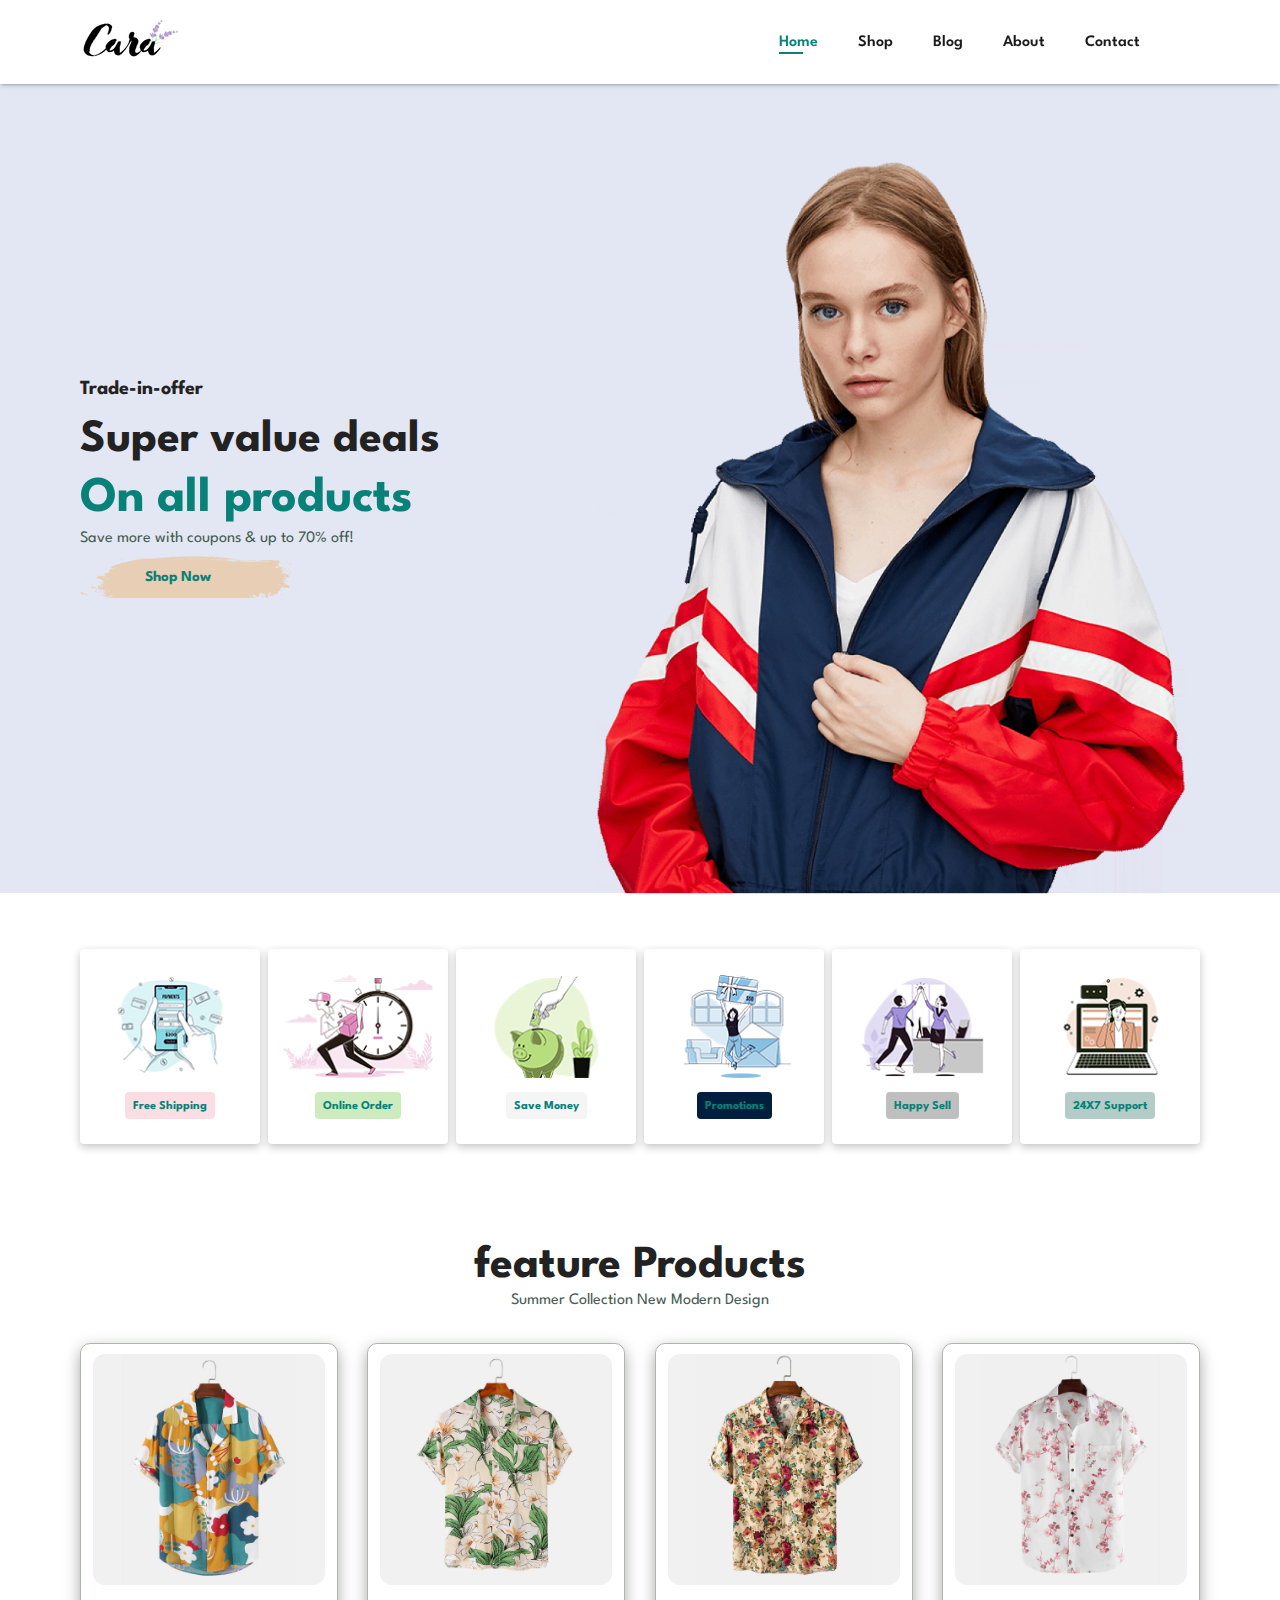
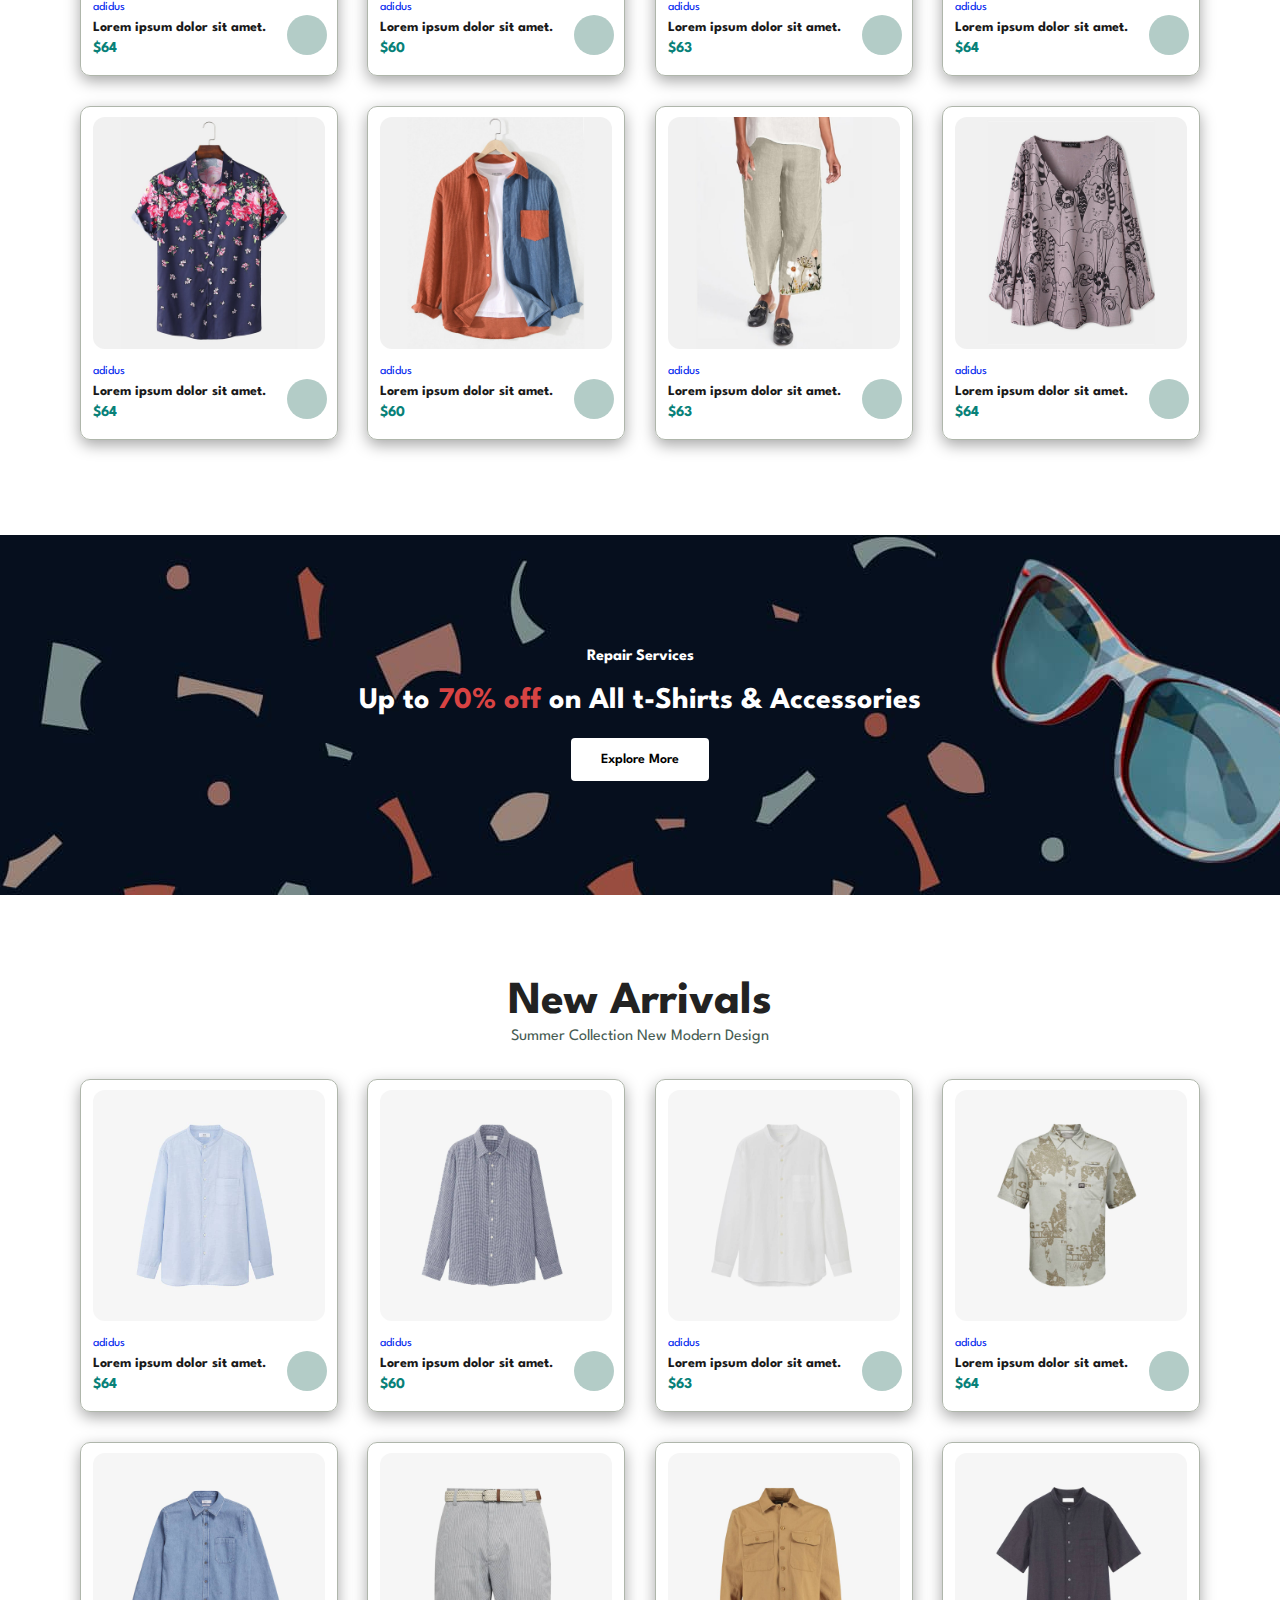
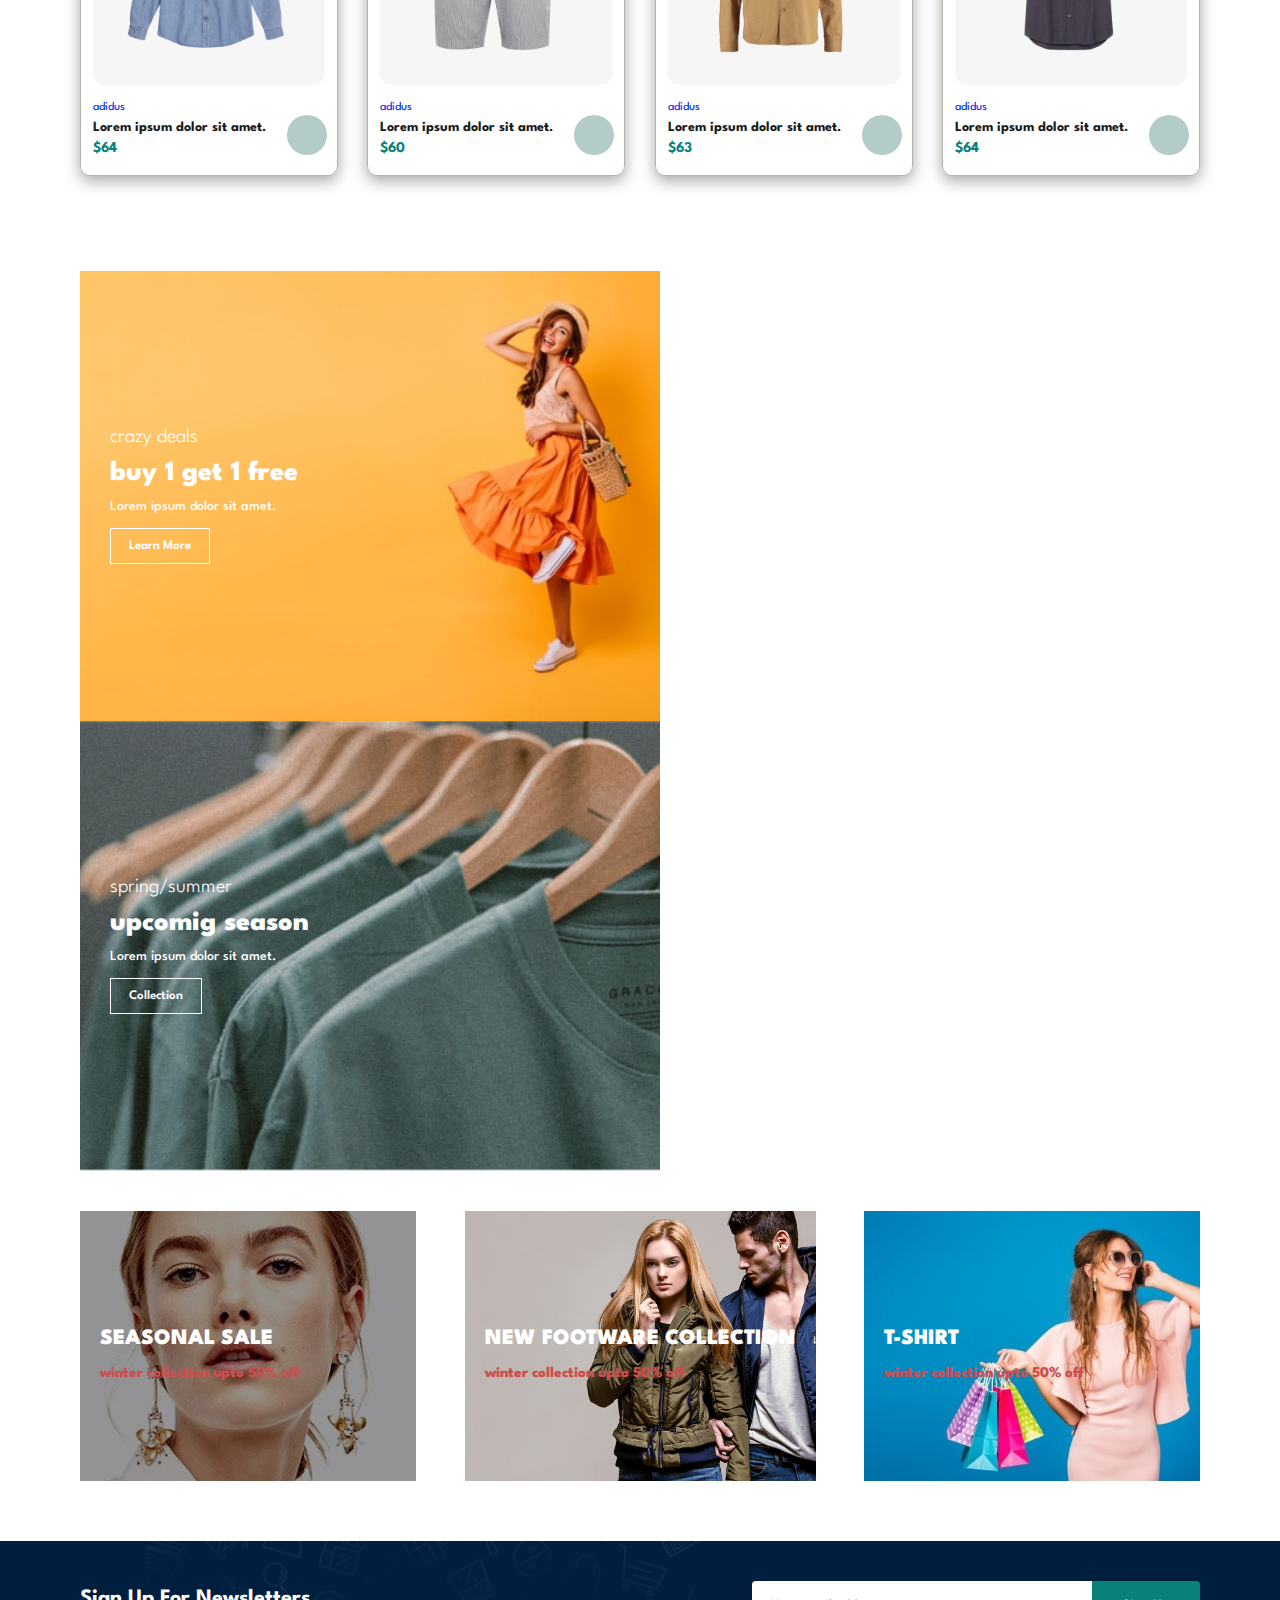
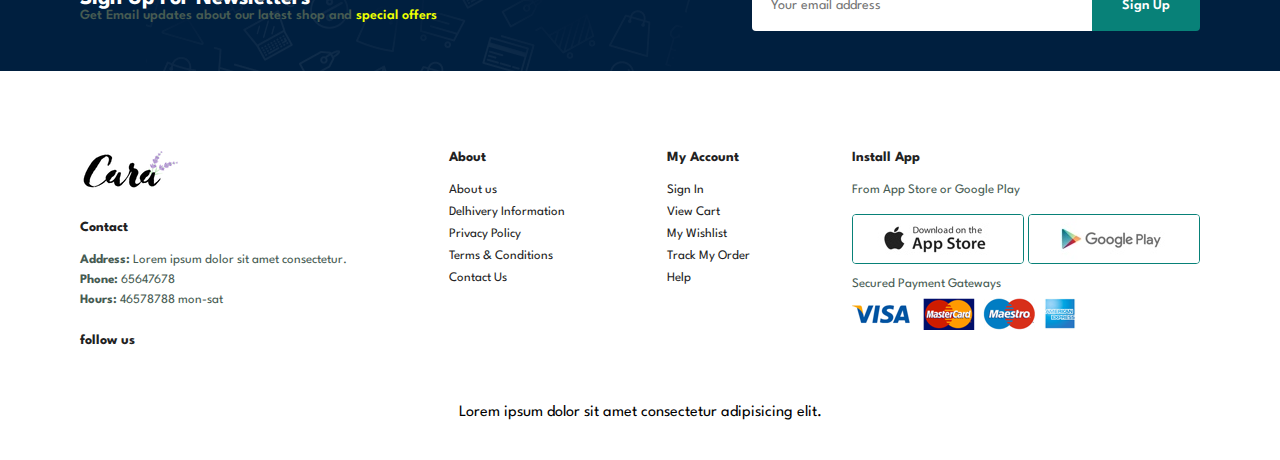
==== index.html @ 40b388cd "Responsive code added for Tablet device" ====
<!doctype html>
<html lang="en">
  <head>
    <meta charset="UTF-8" />

    <link rel="icon" type="image/svg+xml" href="public/vite.svg" />

    <meta name="viewport" content="width=device-width, initial-scale=1.0" />

    <!-- font aswome cdn -->
    <link rel="stylesheet" href="https://cdnjs.cloudflare.com/ajax/libs/font-awesome/6.5.2/css/all.min.css" integrity="sha512-SnH5WK+bZxgPHs44uWIX+LLJAJ9/2PkPKZ5QiAj6Ta86w+fsb2TkcmfRyVX3pBnMFcV7oQPJkl9QevSCWr3W6A==" crossorigin="anonymous" referrerpolicy="no-referrer" />

    <!-- style.css -->
    <link rel="stylesheet" href="style.css">


    <title>JavaScript Ecommerce</title>
  </head>
  <body>
   <!-- header section start-->
   <section id="header">
    <!-- logo -->
    <a href="#"><img src="img/logo.png" class="logo" alt="logo"></a>
    <!-- nav link -->
    <div>
      <ul id="navbar">
        <li><a class="active" href="index.html">Home</a></li>
        <li><a href="shop.html">Shop</a></li>
        <li><a href="blog.html">Blog</a></li>
        <li><a href="about.html">About</a></li>
        <li><a href="contact.html">Contact</a></li>
        <li id="shop_bag"><a href="cart.html"><i class="fa-solid fa-cart-shopping"></i></a></li>
        <i id="close" class="fa-solid fa-x"></i>
      </ul>
    </div>

    <!-- hamburger menu -->
    <div id="mobile">
      <a href="cart.html"><i class="fa-solid fa-cart-shopping"></i></a>
      <i id="bar" class="fa-solid fa-bars"></i>
      
    </div>
   </section>
   <!-- header section end-->

   <!-- hero section start-->
   <section id="hero">
    <h4>Trade-in-offer</h4>
    <h2>Super value deals</h2>
    <h1>On all products</h1>
    <p>Save more with coupons & up to 70% off!</p>
    <button>Shop Now</button>
   </section>
   <!-- hero section end-->

   <!-- feature section start -->
   <section id="feature" class="section-p1">
    <div class="fe-box">
      <img src="img/features/f1.png" alt="" >
      <h6>Free Shipping</h6>
    </div>
    <div class="fe-box">
      <img src="img/features/f2.png" alt="" >
      <h6>Online Order</h6>
    </div>
    <div class="fe-box">
      <img src="img/features/f3.png" alt="" >
      <h6>Save Money</h6>
    </div>
    <div class="fe-box">
      <img src="img/features/f4.png" alt="" >
      <h6>Promotions</h6>
    </div>
    <div class="fe-box">
      <img src="img/features/f5.png" alt="" >
      <h6>Happy Sell</h6>
    </div>
    <div class="fe-box">
      <img src="img/features/f6.png" alt="" >
      <h6>24X7 Support</h6>
    </div>
   </section>
   <!-- feature section end -->

   <!-- feature products section start -->
   <section id="product1" class="section-p1">
    <h2>feature Products</h2>
    <p>Summer Collection New Modern Design</p>
    <div class="pro-container">
      <div class="pro">
        <img src="img/products/f1.jpg" alt="">
        <div class="des">
          <span>adidus</span>
          <h5>Lorem ipsum dolor sit amet.</h5>
          <div class="star">
            <i class="fa-solid fa-star"></i><i class="fa-solid fa-star"></i><i class="fa-solid fa-star"></i><i class="fa-solid fa-star"></i>
          </div>
          <h4>$64</h4>
        </div>
        <a href=""><i class="fa-solid fa-cart-shopping cart"></i></a>
      </div>

      <div class="pro">
        <img src="img/products/f2.jpg" alt="">
        <div class="des">
          <span>adidus</span>
          <h5>Lorem ipsum dolor sit amet.</h5>
          <div class="star">
            <i class="fa-solid fa-star"></i><i class="fa-solid fa-star"></i><i class="fa-solid fa-star"></i><i class="fa-solid fa-star"></i>
          </div>
          <h4>$60</h4>
        </div>
        <a href=""><i class="fa-solid fa-cart-shopping cart"></i></a>
      </div>

      <div class="pro">
        <img src="img/products/f3.jpg" alt="">
        <div class="des">
          <span>adidus</span>
          <h5>Lorem ipsum dolor sit amet.</h5>
          <div class="star">
            <i class="fa-solid fa-star"></i><i class="fa-solid fa-star"></i><i class="fa-solid fa-star"></i><i class="fa-solid fa-star"></i>
          </div>
          <h4>$63</h4>
        </div>
        <a href=""><i class="fa-solid fa-cart-shopping cart"></i></a>
      </div>

      <div class="pro">
        <img src="img/products/f4.jpg" alt="">
        <div class="des">
          <span>adidus</span>
          <h5>Lorem ipsum dolor sit amet.</h5>
          <div class="star">
            <i class="fa-solid fa-star"></i><i class="fa-solid fa-star"></i><i class="fa-solid fa-star"></i><i class="fa-solid fa-star"></i>
          </div>
          <h4>$64</h4>
        </div>
        <a href=""><i class="fa-solid fa-cart-shopping cart"></i></a>
      </div>

      <div class="pro">
        <img src="img/products/f5.jpg" alt="">
        <div class="des">
          <span>adidus</span>
          <h5>Lorem ipsum dolor sit amet.</h5>
          <div class="star">
            <i class="fa-solid fa-star"></i><i class="fa-solid fa-star"></i><i class="fa-solid fa-star"></i><i class="fa-solid fa-star"></i>
          </div>
          <h4>$64</h4>
        </div>
        <a href=""><i class="fa-solid fa-cart-shopping cart"></i></a>
      </div>

      <div class="pro">
        <img src="img/products/f6.jpg" alt="">
        <div class="des">
          <span>adidus</span>
          <h5>Lorem ipsum dolor sit amet.</h5>
          <div class="star">
            <i class="fa-solid fa-star"></i><i class="fa-solid fa-star"></i><i class="fa-solid fa-star"></i><i class="fa-solid fa-star"></i>
          </div>
          <h4>$60</h4>
        </div>
        <a href=""><i class="fa-solid fa-cart-shopping cart"></i></a>
      </div>

      <div class="pro">
        <img src="img/products/f7.jpg" alt="">
        <div class="des">
          <span>adidus</span>
          <h5>Lorem ipsum dolor sit amet.</h5>
          <div class="star">
            <i class="fa-solid fa-star"></i><i class="fa-solid fa-star"></i><i class="fa-solid fa-star"></i><i class="fa-solid fa-star"></i>
          </div>
          <h4>$63</h4>
        </div>
        <a href=""><i class="fa-solid fa-cart-shopping cart"></i></a>
      </div>

      <div class="pro">
        <img src="img/products/f8.jpg" alt="">
        <div class="des">
          <span>adidus</span>
          <h5>Lorem ipsum dolor sit amet.</h5>
          <div class="star">
            <i class="fa-solid fa-star"></i><i class="fa-solid fa-star"></i><i class="fa-solid fa-star"></i><i class="fa-solid fa-star"></i>
          </div>
          <h4>$64</h4>
        </div>
        <a href=""><i class="fa-solid fa-cart-shopping cart"></i></a>
      </div>
    </div>
   </section>
   <!-- feature products section end -->

   <!-- call to action banner start-->
   <section id="banner" class="section-m1">
    <h4>Repair Services</h4>
    <h2>Up to <span>70% off</span> on All t-Shirts & Accessories</h2>
    <button class="normal">Explore More</button>
   </section>
   <!-- call to action banner end-->

   <!-- New arrivals section start -->
   <!-- copy from feature products and change the image -->
   <section id="product1" class="section-p1">
    <h2>New Arrivals</h2>
    <p>Summer Collection New Modern Design</p>
    <div class="pro-container">
      <div class="pro">
        <img src="img/products/n1.jpg" alt="">
        <div class="des">
          <span>adidus</span>
          <h5>Lorem ipsum dolor sit amet.</h5>
          <div class="star">
            <i class="fa-solid fa-star"></i><i class="fa-solid fa-star"></i><i class="fa-solid fa-star"></i><i class="fa-solid fa-star"></i>
          </div>
          <h4>$64</h4>
        </div>
        <a href=""><i class="fa-solid fa-cart-shopping cart"></i></a>
      </div>

      <div class="pro">
        <img src="img/products/n2.jpg" alt="">
        <div class="des">
          <span>adidus</span>
          <h5>Lorem ipsum dolor sit amet.</h5>
          <div class="star">
            <i class="fa-solid fa-star"></i><i class="fa-solid fa-star"></i><i class="fa-solid fa-star"></i><i class="fa-solid fa-star"></i>
          </div>
          <h4>$60</h4>
        </div>
        <a href=""><i class="fa-solid fa-cart-shopping cart"></i></a>
      </div>

      <div class="pro">
        <img src="img/products/n3.jpg" alt="">
        <div class="des">
          <span>adidus</span>
          <h5>Lorem ipsum dolor sit amet.</h5>
          <div class="star">
            <i class="fa-solid fa-star"></i><i class="fa-solid fa-star"></i><i class="fa-solid fa-star"></i><i class="fa-solid fa-star"></i>
          </div>
          <h4>$63</h4>
        </div>
        <a href=""><i class="fa-solid fa-cart-shopping cart"></i></a>
      </div>

      <div class="pro">
        <img src="img/products/n4.jpg" alt="">
        <div class="des">
          <span>adidus</span>
          <h5>Lorem ipsum dolor sit amet.</h5>
          <div class="star">
            <i class="fa-solid fa-star"></i><i class="fa-solid fa-star"></i><i class="fa-solid fa-star"></i><i class="fa-solid fa-star"></i>
          </div>
          <h4>$64</h4>
        </div>
        <a href=""><i class="fa-solid fa-cart-shopping cart"></i></a>
      </div>

      <div class="pro">
        <img src="img/products/n5.jpg" alt="">
        <div class="des">
          <span>adidus</span>
          <h5>Lorem ipsum dolor sit amet.</h5>
          <div class="star">
            <i class="fa-solid fa-star"></i><i class="fa-solid fa-star"></i><i class="fa-solid fa-star"></i><i class="fa-solid fa-star"></i>
          </div>
          <h4>$64</h4>
        </div>
        <a href=""><i class="fa-solid fa-cart-shopping cart"></i></a>
      </div>

      <div class="pro">
        <img src="img/products/n6.jpg" alt="">
        <div class="des">
          <span>adidus</span>
          <h5>Lorem ipsum dolor sit amet.</h5>
          <div class="star">
            <i class="fa-solid fa-star"></i><i class="fa-solid fa-star"></i><i class="fa-solid fa-star"></i><i class="fa-solid fa-star"></i>
          </div>
          <h4>$60</h4>
        </div>
        <a href=""><i class="fa-solid fa-cart-shopping cart"></i></a>
      </div>

      <div class="pro">
        <img src="img/products/n7.jpg" alt="">
        <div class="des">
          <span>adidus</span>
          <h5>Lorem ipsum dolor sit amet.</h5>
          <div class="star">
            <i class="fa-solid fa-star"></i><i class="fa-solid fa-star"></i><i class="fa-solid fa-star"></i><i class="fa-solid fa-star"></i>
          </div>
          <h4>$63</h4>
        </div>
        <a href=""><i class="fa-solid fa-cart-shopping cart"></i></a>
      </div>

      <div class="pro">
        <img src="img/products/n8.jpg" alt="">
        <div class="des">
          <span>adidus</span>
          <h5>Lorem ipsum dolor sit amet.</h5>
          <div class="star">
            <i class="fa-solid fa-star"></i><i class="fa-solid fa-star"></i><i class="fa-solid fa-star"></i><i class="fa-solid fa-star"></i>
          </div>
          <h4>$64</h4>
        </div>
        <a href=""><i class="fa-solid fa-cart-shopping cart"></i></a>
      </div>
    </div>
   </section>
   <!-- New arrivals section end -->

   <!-- Two small banner start -->
   <section id="sm-banner" class="section-p1">

    <div class="banner-box">
      <h4>crazy deals</h4>
      <h2>buy 1 get 1 free</h2>
      <span>Lorem ipsum dolor sit amet.</span>
      <button class="white">Learn More</button>

    </div>

    <div class="banner-box banner-box2">
      <h4>spring/summer</h4>
      <h2>upcomig season</h2>
      <span>Lorem ipsum dolor sit amet.</span>
      <button class="white">Collection</button>
    </div>

   </section>
   <!-- Two small banner end -->

   <!-- Text banner section start -->
   <section id="banner3" >
    <div class="banner-box">
      <h2>SEASONAL SALE</h2>
      <h3>winter collection upto 50% off</h3>
    </div>

    <div class="banner-box banner-box2">
      <h2>NEW FOOTWARE COLLECTION</h2>
      <h3>winter collection upto 50% off</h3>
    </div>

    <div class="banner-box banner-box3">
      <h2>T-SHIRT</h2>
      <h3>winter collection upto 50% off</h3>
    </div>

   </section>
   <!-- Text banner section end -->

   <!-- News-letter section start-->
   <section id="newsletter" class="section-p1 section-m1">
    <div class="newstext">
      <h4>Sign Up For Newsletters</h4>
      <p>Get Email updates about our latest shop and <span>special offers</span></p>
    </div>

    <div class="form">
      <input type="text" placeholder="Your email address">
      <button class="normal">Sign Up</button>
    </div>

   </section>
   <!-- News-letter section end-->

   <!-- FOOTER section start -->
   <footer class="section-p1">
     <!-- col1 -->
    <div class="col">
      <img class="logo" src="img/logo.png" alt="">
      <h4>Contact</h4>
      <p><strong>Address:</strong> Lorem ipsum dolor sit amet consectetur.</p>
      <p><strong>Phone:</strong> 65647678</p>
      <p><strong>Hours:</strong> 46578788 mon-sat</p>
      <div class="follow">
        <h4>follow us</h4>
        <div class="icon">
          <i class="fa-brands fa-facebook"></i>
          <i class="fa-brands fa-instagram"></i>
          <i class="fa-brands fa-x-twitter"></i>
          <i class="fa-brands fa-pinterest"></i>
          <i class="fa-brands fa-youtube"></i>
        </div>
      </div>
    </div>
    <!-- col2 -->
    <div class="col">
      <h4>About</h4>
      <a href="">About us</a>
      <a href="">Delhivery Information</a>
      <a href="">Privacy Policy</a>
      <a href="">Terms & Conditions</a>
      <a href="">Contact Us</a>
    </div>
    <!-- col3 -->
    <div class="col">
      <h4>My Account</h4>
      <a href="">Sign In</a>
      <a href="">View Cart</a>
      <a href="">My Wishlist</a>
      <a href="">Track My Order</a>
      <a href="">Help</a>
    </div>
    <!-- col4 -->
    <div class="col install">
      <h4>Install App</h4>
      <p>From App Store or Google Play</p>
      <div class="row">
        <img src="img/pay/app.jpg" alt="">
        <img src="img/pay/play.jpg" alt="">
      </div>
      <p>Secured Payment Gateways
      </p>
      <img src="img/pay/pay.png" alt="">
    </div>

    <div class="copyright">
      Lorem ipsum dolor sit amet consectetur adipisicing elit.
    </div>
   </footer>
   <!-- FOOTER section end -->




   



    


    <!-- script -->
    <script src="script.js"></script>


    <!-- js render from main.js -->
    <!-- <div id="app"></div> -->
    <!-- <script type="module" src="/main.js"></script> -->

  </body>
</html>
---- style.css ----
@import url("https://fonts.googleapis.com/css2?family=Spartan:wght@100;200;300;400;500;600;700;800;900&display=swap");

* {
  margin: 0;
  padding: 0;
  box-sizing: border-box;
  font-family: "Spartan", sans-serif;
}
html {
  scroll-behavior: smooth;
}
/* GLOBAL STYLE */
h1 {
  font-size: 50px;
  line-height: 64px;
  color: #222;
}
h2 {
  font-size: 46px;
  line-height: 54px;
  color: #222;
}
h4 {
  font-size: 20px;
  color: #222;
}
h6 {
  font-weight: 700;
  font-size: 12px;
}
p {
  font-size: 16px;
  color: #465b52;
}
body {
  width: 100%;
}
.section-p1 {
  /* section padding */
  padding: 40px 80px;
}
.section-m1 {
  /* section margin */
  margin: 40px 0;
}

button.normal{
   /*buttonglobalstyling*/
   font-size: 14px;
   font-weight: 600;
   padding: 15px 30px;
   color: #000000;
   background-color: white;
   border-radius: 4px;
   -webkit-border-radius: 4px;
   -moz-border-radius: 4px;
   -ms-border-radius: 4px;
   -o-border-radius: 4px;
   cursor: pointer;
   border: none;
   outline: none;
   transition: 0.2s;
   -webkit-transition: 0.2s;
   -moz-transition: 0.2s;
   -ms-transition: 0.2s;
   -o-transition: 0.2s;
}

button.white{
  /*buttonglobalstyling*/
  font-size: 13px;
  font-weight: 600;
  padding: 11px 18px;
  color: #ffffff;
  background-color: transparent;

  cursor: pointer;
  border: 1px solid white;
  outline: none;
  transition: 0.2s;

}
/* ----global variable end--- */

/* 1 */
/* header section start */
#header {
  display: flex;
  align-items: center;
  justify-content: space-between;

  padding: 20px 80px;
  background: transparent;
  backdrop-filter: blur(10px);

  
  box-shadow: rgba(50, 50, 93, 0.25) 0px 2px 5px -1px,
    rgba(0, 0, 0, 0.3) 0px 1px 3px -1px;

    z-index: 9999;
    position: sticky;
    top: 0;
    left: 0;
}
/* nav link */
#header #navbar {
  display: flex;
  align-items: center;
  justify-content: center;
}
#navbar li {
  list-style: none;
  padding: 0 20px;

  /* parent elemet relative */
  position: relative;
}
#navbar li a {
  text-decoration: none;
  font-size: 16px;
  font-weight: 600;
  color: #1a1a1a;
}
/* nav link hover effecet */
#navbar li a:hover,
#navbar li a.active {
/* active class added for section wise navbar underline */

  color: #088178;
  /*smooth transition*/
  transition: 0.3s ease;
  -webkit-transition: 0.3s ease;
  -moz-transition: 0.3s ease;
  -ms-transition: 0.3s ease;
  -o-transition: 0.3s ease;
}

/* underline effect using pseudo element */
#navbar li a.active::after,
#navbar li a:hover::after{
    content: "";
    width: 30%;
    height: 2px;
    background: #088178;
    /* child elemet absolute */
    position: absolute;
    bottom: -4px;
    left: 20px;
}

#header #mobile{
  /* bydefault hide this div */
      display: none;
}


#close {
  /* bydefault hide in large screen */
  display: none;
}


/* header section end */

/* 2 */
/* hero section start */
#hero{
    background-image: url(img/hero4.png);

    /* fullscreen */
    width: 100%;
    height: 90vh;

    /* make image center */
    background-position: top 25% right 0%;
    background-size: cover;

    padding: 0 80px;

    display: flex;
    flex-direction: column;
    justify-content: center;
    align-items: flex-start;
}
#hero h4{
    padding-bottom: 15px;
}
#hero h1{
    color: #088178;
}
#hero button{
    background-image: url("img/button.png");
    background-color: transparent;
    color: #088178;
    border: 0;
    padding: 14px 80px 14px 65px;
    background-repeat: no-repeat;
    cursor: pointer;
    font-weight: 700;
    font-size: 15px;
    margin-top: 10px;
}
/* hero section end */

/* feature section start */
#feature{
  display: flex;
  align-items: center;
  justify-content: space-between;
  flex-wrap: wrap;
}
#feature .fe-box{
  width: 180px;
  text-align: center;
  padding: 25px 15px;
  box-shadow: rgba(0, 0, 0, 0.24) 0px 3px 8px;
  border-radius: 4px;
  -webkit-border-radius: 4px;
  -moz-border-radius: 4px;
  -ms-border-radius: 4px;
  -o-border-radius: 4px;
  margin: 15px 0;
}
#feature .fe-box:hover{
/* adding hover effect */
box-shadow: rgba(0, 0, 0, 0.35) 0px 5px 15px;
}
#feature .fe-box img{
  /* make image responsive */
  width: 100%;
  margin-bottom: 10px;
}
#feature .fe-box h6{
  padding: 9px 8px 6px 8px ;
  line-height: 1;
  border-radius: 4px;
  -webkit-border-radius: 4px;
  -moz-border-radius: 4px;
  -ms-border-radius: 4px;
  -o-border-radius: 4px;
  color: #088178;
  background-color: #fddde4;

   display: inline-block;/*take width as lenght */
}
#feature .fe-box:nth-child(2) h6{
  /* adding different background for different h6 */
  background-color: #cdebbc;
}
#feature .fe-box:nth-child(3) h6{
  background-color: #f5f5f5;

}
#feature .fe-box:nth-child(4) h6{
  background-color: #001f3f;

}
#feature .fe-box:nth-child(5) h6{
  background-color: #bfbfbf;
}
#feature .fe-box:nth-child(6) h6{
  background-color: #b3ccc7;
}

/* feature section end */

/* feature products section start */
#product1{
  text-align: center;
}

#product1 .pro-container{
  display:flex;
  align-items: center;
  justify-content: space-between;
  flex-wrap: wrap;

  padding-top: 20px;
}
#product1 .pro{
  width: 23%;
  min-width: 250px;
  padding:10px 12px;
  border: 1px solid #afb6ab;
  border-radius: 10px;
  -webkit-border-radius: 10px;
  -moz-border-radius: 10px;
  -ms-border-radius: 10px;
  -o-border-radius: 10px;
  box-shadow: rgba(0, 0, 0, 0.35) 0px 5px 15px;
  cursor: pointer;
  margin: 15px 0;
  transition: 0.2s ease;
  -webkit-transition: 0.2s ease;
  -moz-transition: 0.2s ease;
  -ms-transition: 0.2s ease;
  -o-transition: 0.2s ease;

  position: relative;
}

#product1 .pro:hover{
  box-shadow: rgba(0, 0, 0, 0.25) 0px 54px 55px, rgba(0, 0, 0, 0.12) 0px -12px 30px, rgba(0, 0, 0, 0.12) 0px 4px 6px, rgba(0, 0, 0, 0.17) 0px 12px 13px, rgba(0, 0, 0, 0.09) 0px -3px 5px;
}
#product1 .pro img{
  /*takefullwidthof23%*/width: 100%;
  border-radius: 12px;
  -webkit-border-radius: 12px;
  -moz-border-radius: 12px;
  -ms-border-radius: 12px;
  -o-border-radius: 12px;
}

#product1 .pro .des{
  text-align: left;
  padding: 10px 0;
}
#product1 .pro .des span{
  color: #0024ee;
  font-size: 12px;
}
#product1 .pro .des h5{
  padding-top: 7px;
  color: #1a1a1a;
  font-size: 14px;
}
#product1 .pro .des i{
  font-size: 12px;
  color: #eeff00;
}
#product1 .pro .des  h4{
  padding-top: 7px;
  font-size: 15px;
  font-weight: 700;
  color: #088178;
}
#product1 .pro .cart{
  width: 40px;
  height: 40px;
  line-height: 40px;
  border-radius: 50px;
  -webkit-border-radius: 50px;
  -moz-border-radius: 50px;
  -ms-border-radius: 50px;
  -o-border-radius: 50px;

  background-color: #b3ccc7;
 
  color: #0024ee;
 
 position: absolute;
 right: 10px;
 bottom: 20px;
}

/* feature products section end */

/* call to action banner start */
#banner{
  display: flex;
  flex-direction: column;
  justify-content: center;
  align-items: center;
  text-align: center;

  background-image: url("img/banner/b2.jpg");
  width: 100%;
  height: 40vh;
  background-position: center;
  background-size: cover;


 
}
#banner h4{
  color: #fff;
  font-size: 16px;
}
#banner h2{
  color: white;
  font-size: 30px;
  padding: 10px 0;
}
#banner h2  span{
  color: rgb(216, 67, 67);
}
/* button global styling (look above)⬆⬆ */

#banner button:hover{
  /* adding hover effect to button */
  background-color:#088178 ;
  color:#fff;
}
/* call to action banner end */

/* Two small banner start */
#sm-banner{
  display: flex;
  justify-content: space-between;
  flex-wrap: wrap;
  
}
#sm-banner .banner-box{
  display: flex;
  flex-direction: column;
  justify-content: center;
  align-items: flex-start;
  text-align: left;

  background-image: url("img/banner/b17.jpg");
  min-width: 580px;
  
  height: 50vh;
  background-position: center;
  background-size: cover;

  padding: 30px;

}
#sm-banner .banner-box2{
  background-image: url("img/banner/b10.jpg");
}
#sm-banner .banner-box h4{
  color: white;
  font-size: 20px;
  font-weight: 300;
}
#sm-banner .banner-box h2{
  color: white;
  font-size: 28px;
  font-weight: 800;
}
#sm-banner .banner-box span{
  color: white;
  font-size: 14px;
  font-weight: 500;
  padding-bottom:15px ;
}

/* for white buttom global styling added (look above) ⬆⬆ */
#sm-banner .banner-box:hover button{
  /* adding hover effect */
  background-color: #088178;
  border: 1px solid #088178;
}
/* Two small banner end */

/* Text banner section start */
#banner3{
  display: flex;
  justify-content: space-between;
  flex-wrap: wrap;
  padding: 0 80px;
}
#banner3 .banner-box{
  display: flex;
  flex-direction: column;
  justify-content: center;
  align-items: flex-start;
  text-align: left;

  background-image: url("img/banner/b7.jpg");
  background-position: center;
  background-size: cover;

  min-width: 30%;
  height: 30vh;
  

  padding: 20px;
  margin-bottom: 20px;
}
#banner3 .banner-box2{
  background-image: url("img/banner/b4.jpg");

}
#banner3 .banner-box3{
  background-image: url("img/banner/b18.jpg");

}


#banner3 .banner-box h2{
  color:white;
  font-weight: 900;
  font-size: 22px;
}
#banner3 .banner-box h3{
  color:rgb(204, 79, 79);
  font-weight: 800;
  font-size: 15px;
}


/* Text banner section end */

/* News-letter section start */
#newsletter{
  display: flex;
  justify-content: space-between;
  flex-wrap: wrap;
  align-items: center;
  background-image: url("img/banner/b14.png");
  background-repeat: no-repeat;
  background-position: 20% 30%;
  background-color: #001f3f;
}
#newsletter h4{
  font-size: 22px;
  font-weight: 700;
  color: rgb(255, 255, 255);
}
#newsletter p{
  font-size: 14px;
  font-weight: 600;
  color: #465b52;
}
#newsletter p span{
  color: #eeff00;
}
#newsletter .form{
  display: flex;
  
  width: 40%;
}
#newsletter input{
  height: 3.125rem;
  padding: 0 1.25em;
  font-size: 14px;
  width: 100%;
  border: 1px solid transparent;
  border-radius: 4px;
  -webkit-border-radius: 4px;
  -moz-border-radius: 4px;
  -ms-border-radius: 4px;
  -o-border-radius: 4px;
  outline: none;

  border-top-right-radius: 0;
  border-bottom-right-radius: 0;
}
#newsletter button{
  background-color:#088178 ;
  color: #fff;
  /* restrict */
  white-space: nowrap;

  border-top-left-radius: 0;
  border-bottom-left-radius: 0;
}
/* News-letter section end */

/* FOOTER section start */
footer{
  display: flex;
  flex-wrap: wrap;
  justify-content: space-between;
}
footer .col{
  display: flex;
  flex-direction: column;
  align-items: flex-start;
  
  margin-bottom: 20px;
}
footer .logo{
  margin-bottom: 30px;
}
footer h4{
  font-size: 14px;
  padding-bottom: 20px;
}
footer p{
  font-size: 13px;
  margin: 0 0 8px 0;
}
footer a{
  font-size: 13px;
  margin: 0 0 8px 0;

  text-decoration: none;
  color: #222;
  margin-bottom: 10px;
}

footer .follow{
  margin-top: 20px;
}
footer .follow i{
  color: #011322;
  padding-right: 4px;
  cursor: pointer;
  font-size: 20px;
}
footer .install .row img{ border: 1px solid #088178; border-radius: 4px; -webkit-border-radius: 4px; -moz-border-radius: 4px; -ms-border-radius: 4px; -o-border-radius: 4px;
  margin: 10px 0;
}

footer .follow i:hover,
footer a:hover{
  color: rgb(255, 0, 0);
}
footer .copyright{
  width: 100%;
  text-align: center;
}
/* FOOTER section end */

/* start Media Query */
/* TABLET */
@media (max-width:799px){
  /* global style start */
  .section-p1 {
    /* section padding */
    padding: 40px 40px;
  }
  /* global style end */

  /* header section start */
  #header #navbar {
     display: flex;
     flex-direction: column;
     align-items:flex-start;
     justify-content: flex-start;
     position: fixed;
     top: 0;
     /*right: 0;
     *//*bydefaulthide*/right: -300px;
     height: 100vh;
     width: 300px;
     background-color: rgb(167, 163, 158);
     padding: 80px 0 0 10px;
     transition: 0.3s;
     -webkit-transition: 0.3s;
     -moz-transition: 0.3s;
     -ms-transition: 0.3s;
     -o-transition: 0.3s;
}

  #header #navbar.active{
      /* navbar showing  */
      right: 0;

    }
  #shop_bag {
      /* hide shopping cart icon in navbar for smaller device as it already present ouside */
     display: none;
      
  }
  
  #header #mobile #bar, #close{
      cursor: pointer;}

  #close{
      /* show close i element */
      display: initial;
      position: absolute;
      left: 30px;
      top: 30px;
      color: red;
      font-size: 24px;

        
    }
  #navbar li {
      margin-bottom: 25px;
    }
#header #mobile{
      display: flex;
      align-items: center;
    }
#header #mobile i{
      color:black;
      font-size: 24px;
      padding-left: 20px;
    }
  /* header section end */


  /* hero section start */
  #hero{
    height: 70vh;
    background-position: top 30% right 30%;
  }
  /* hero section end */

  /* feature section start */
  #feature{
    justify-content: center;
  }
  #feature .fe-box{
    margin: 15px 15px;

  }
  /* feature section end */

  /* feature products section start */
  #product1 .pro-container{
    justify-content: center;
  }
  #product1 .pro{
    margin: 15px;
  }
  /* feature products section end */

  /* call to action banner start */
  #banner{
    height: 35vh;
  }
  /* call to action banner end */

  /* Two small banner start */
  #sm-banner .banner-box{
    min-width: 100%;
    height:30vh ;
    /* background-position: right 35% bottom 100%; */
   
  }
  /* Two small banner end */

  /* Text banner section start */
#banner3{
  padding: 0 40px;
}
#banner3 .banner-box{
  width: 28%;
}
  /* Text banner section end */

/* News-letter section start */
#newsletter .form{

  width: 70%;
}
/* News-letter section end */

}
/* end Media Query */
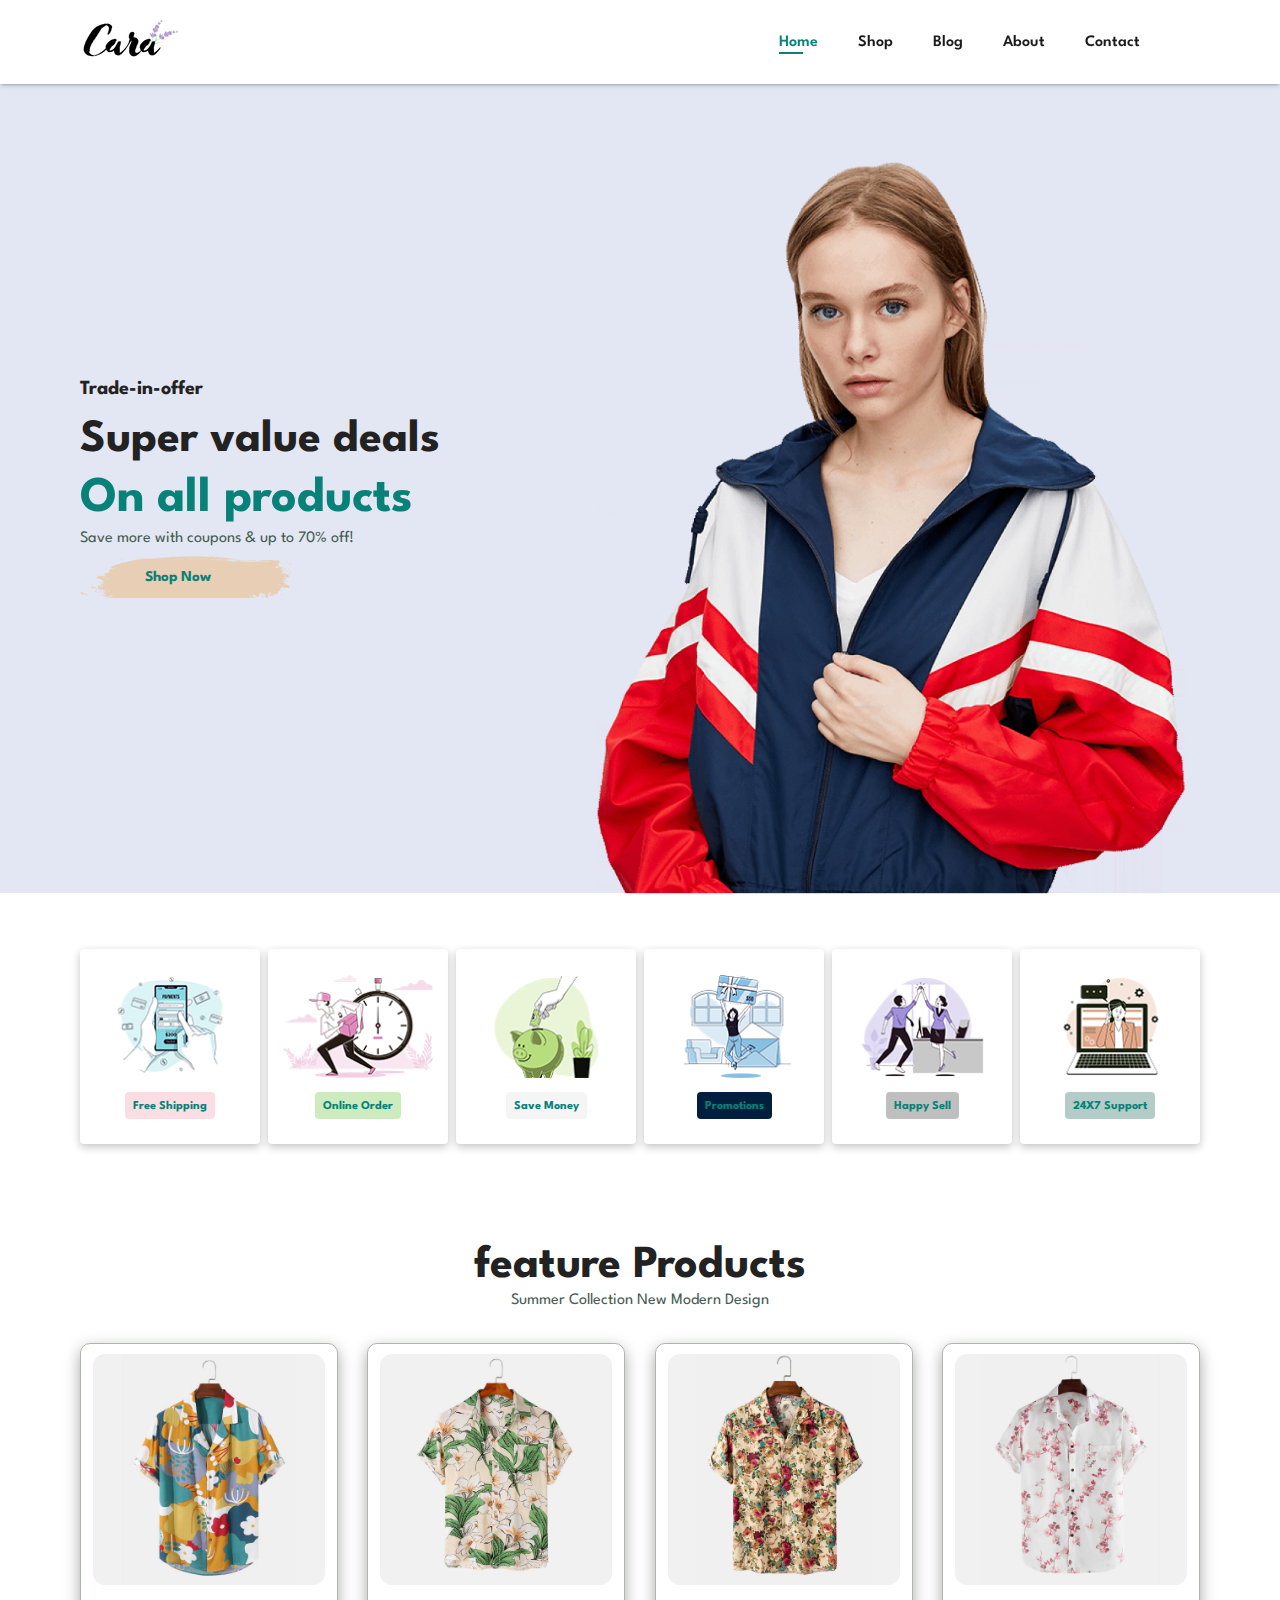
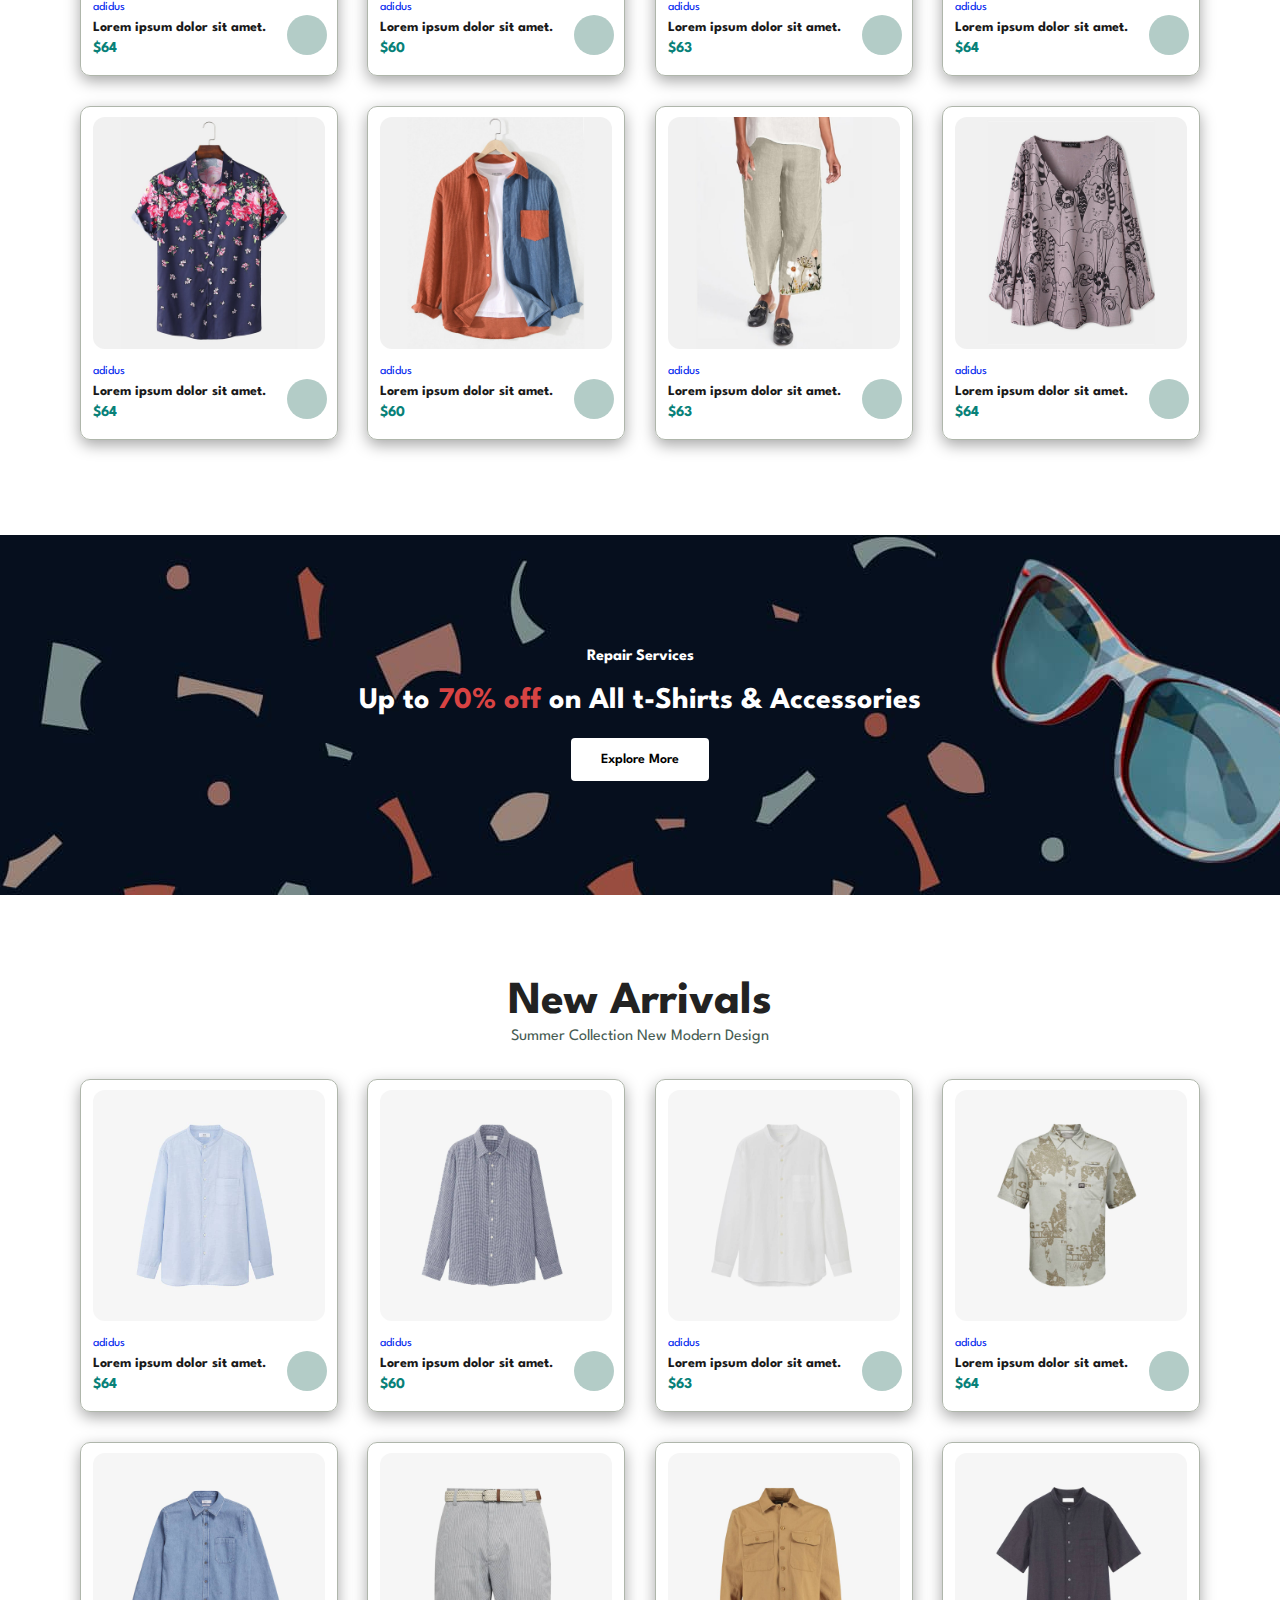
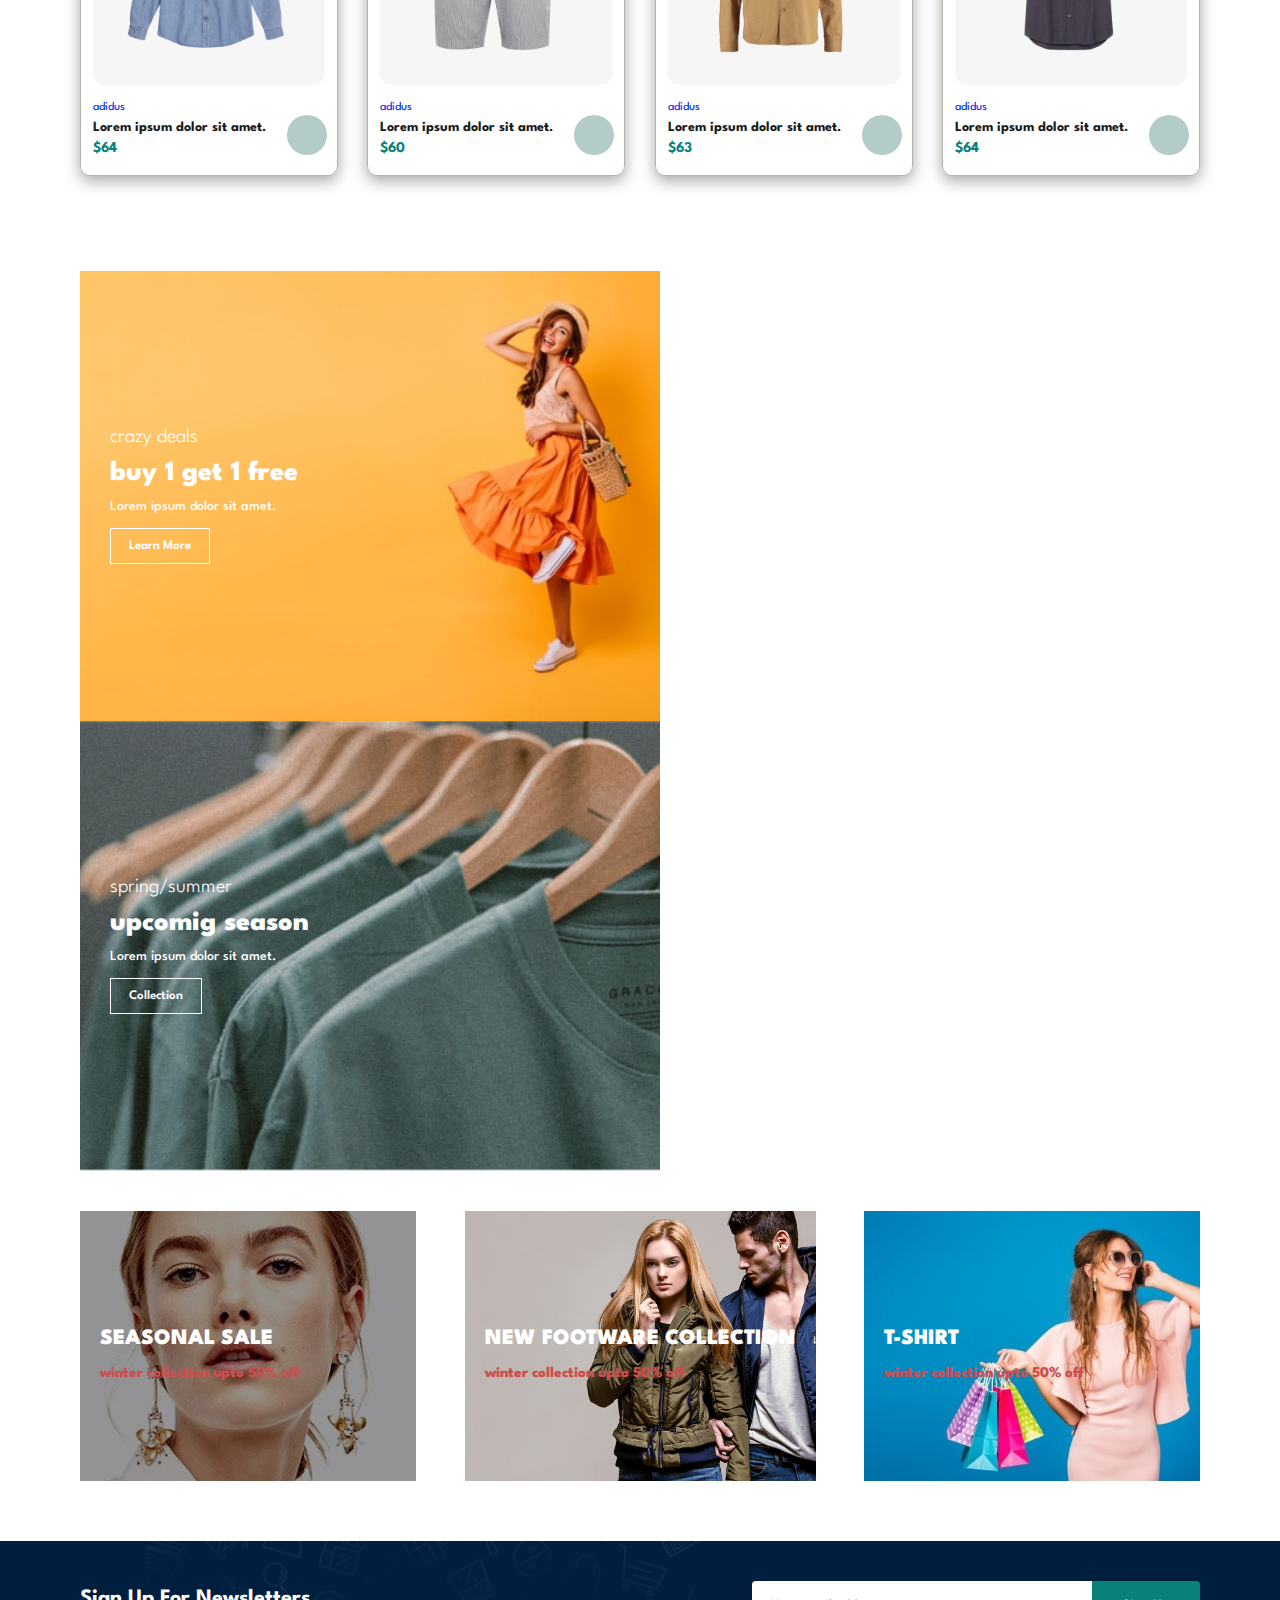
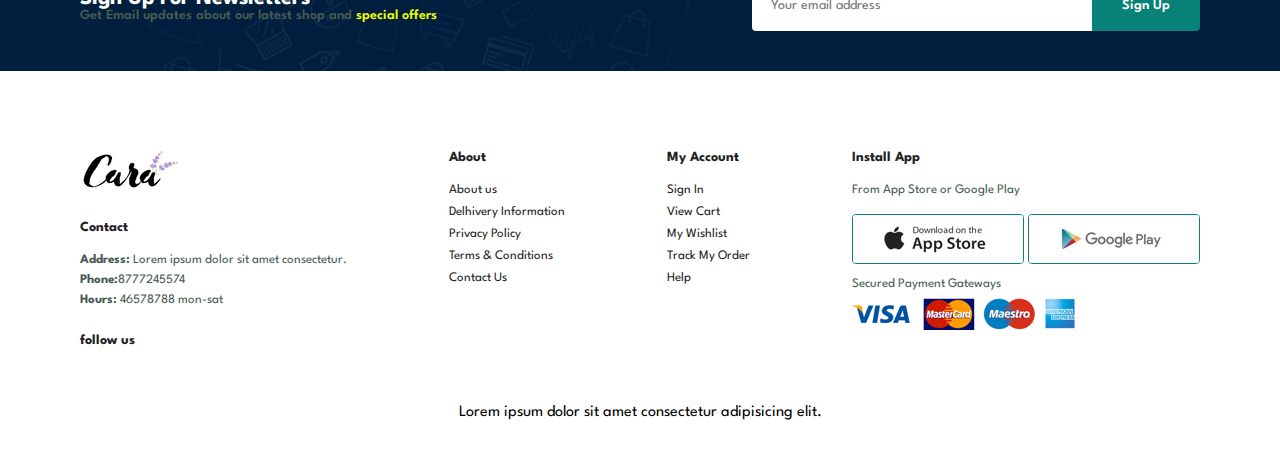
==== commit d12654ff: "Production brunch first commit" ====
--- a/index.html
+++ b/index.html
@@ -378,7 +378,7 @@
       <img class="logo" src="img/logo.png" alt="">
       <h4>Contact</h4>
       <p><strong>Address:</strong> Lorem ipsum dolor sit amet consectetur.</p>
-      <p><strong>Phone:</strong> 65647678</p>
+      <p><strong>Phone:</strong>8777245574</p>
       <p><strong>Hours:</strong> 46578788 mon-sat</p>
       <div class="follow">
         <h4>follow us</h4>
--- a/style.css
+++ b/style.css
@@ -607,7 +607,7 @@
 /* FOOTER section end */
 
 /* start Media Query */
-/* TABLET */
+/* TABLET start*/
 @media (max-width:799px){
   /* global style start */
   .section-p1 {
@@ -735,6 +735,70 @@
 /* News-letter section end */
 
 }
+/* TABLET end */
+
+/* MOBILE start */
+@media (max-width:477px){
+
+  h1 {
+    font-size: 38px;
+  }
+  h2 {
+    font-size: 32px;
+  }
+  .section-p1{
+    padding: 20px;
+  }
+
+  #header{
+    padding: 10px 30px;
+  }
+  #hero{
+    padding: 0 20px;
+    background-position: 55%;
+
+  }
+  #feature{
+    justify-content: space-between;
+  }
+  #feature .fe-box{
+    width: 155px;
+    margin: 0 0 15px 0;
+  }
+  #product1 .pro{
+    width: 100%;
+   
+  }
+  #banner{
+    height: 40vh;
+  }
+  #sm-banner .banner-box{
+    height: 40vh;
+  }
+  #sm-banner .banner-box2{
+    margin-top: 20px;
+  }
+  #banner3{
+    padding: 0 20px;
+  }
+  #banner3 .banner-box{
+    width: 100%;
+  }
+  #newsletter{
+   padding: 40px 20px; 
+  }
+  #newsletter .form{
+    width: 100%;
+  }
+  footer .copyright{
+    text-align: start;
+  }
+  
+}
+/* MOBILE end*/
+
+
+
 /* end Media Query */
 
 
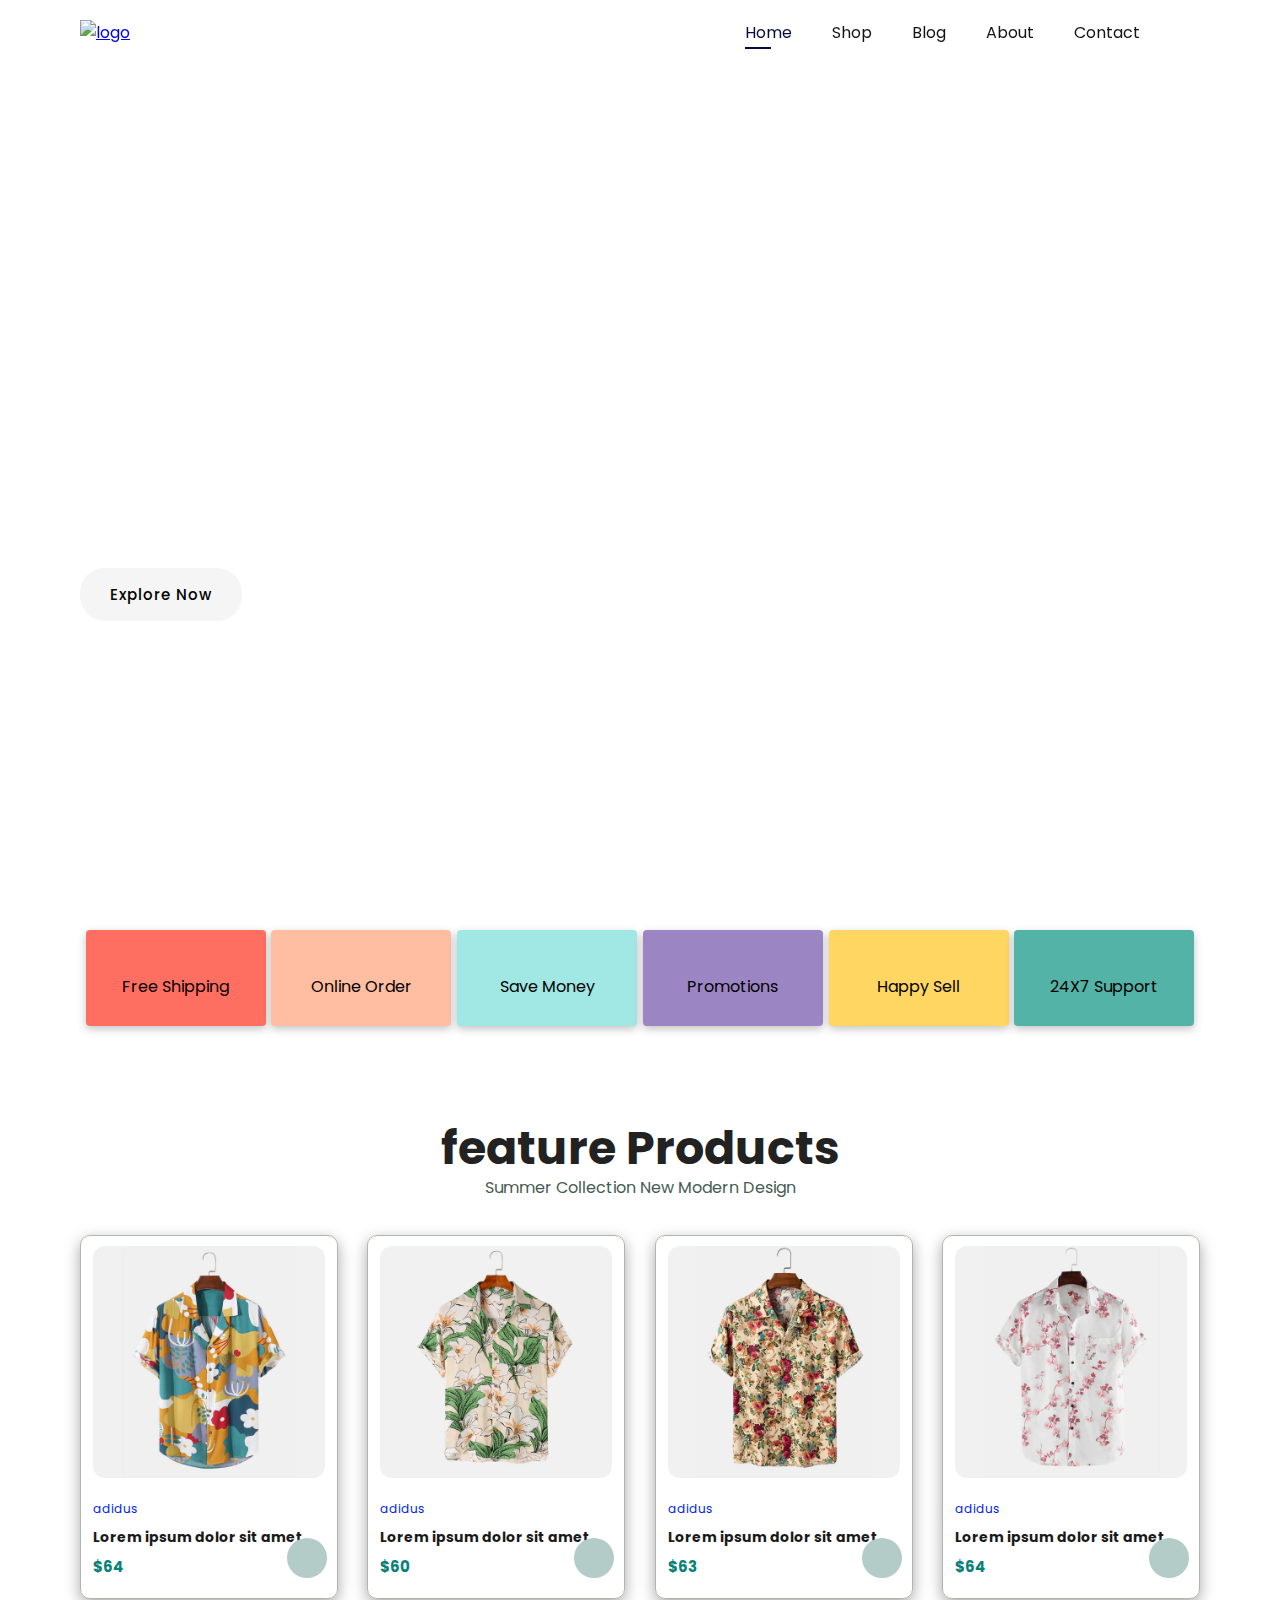
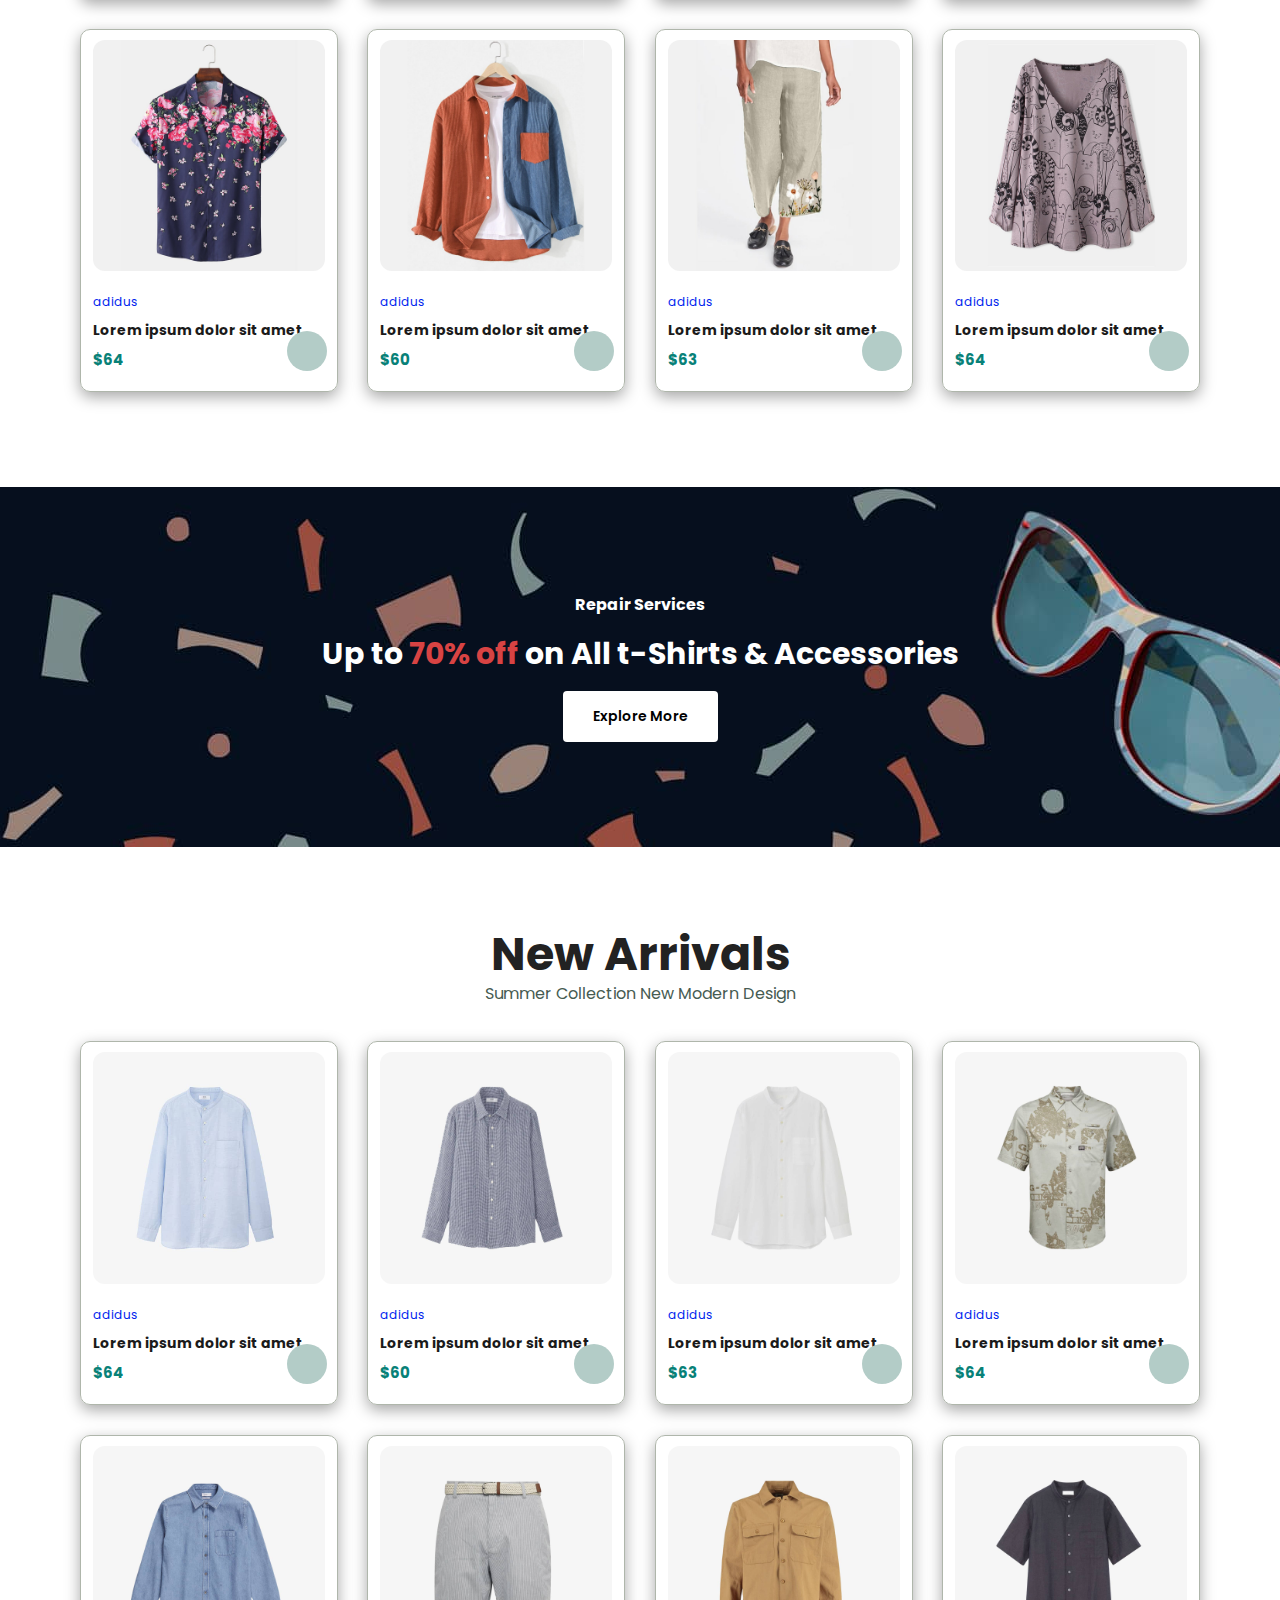
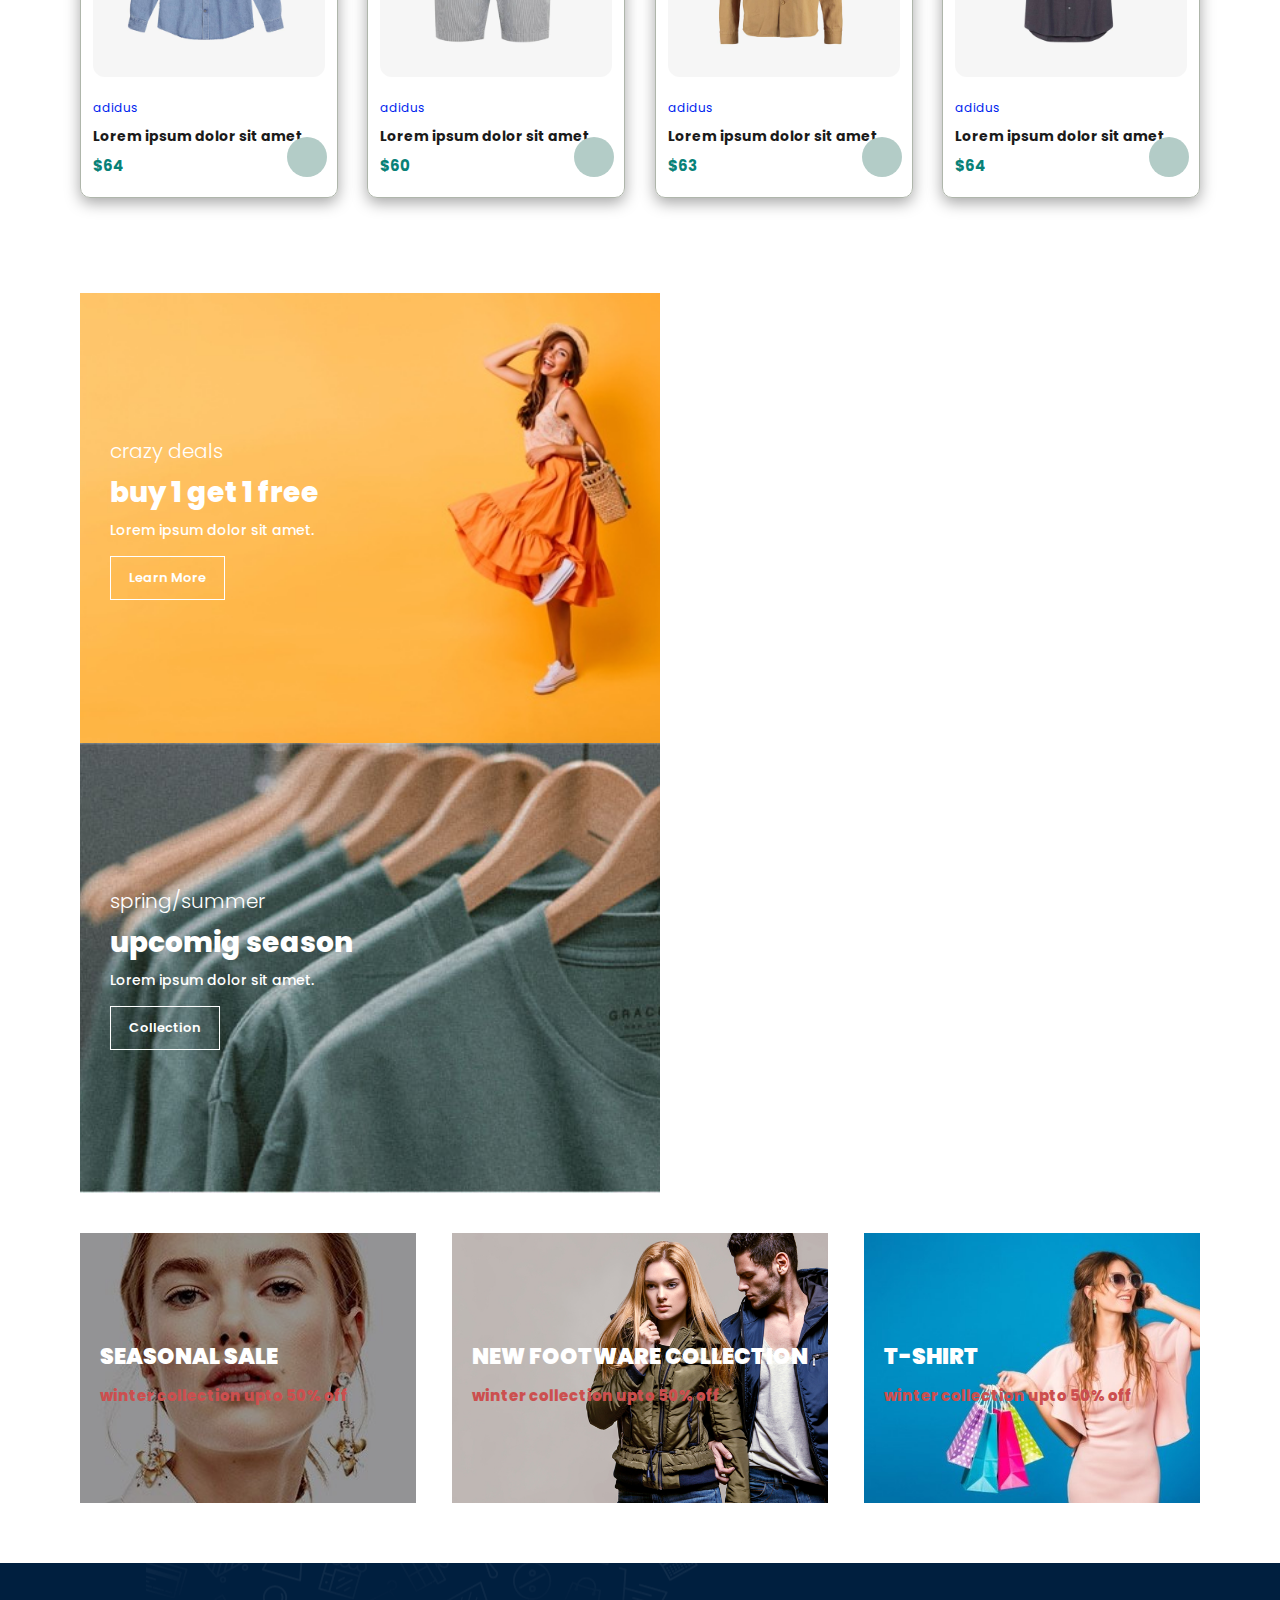
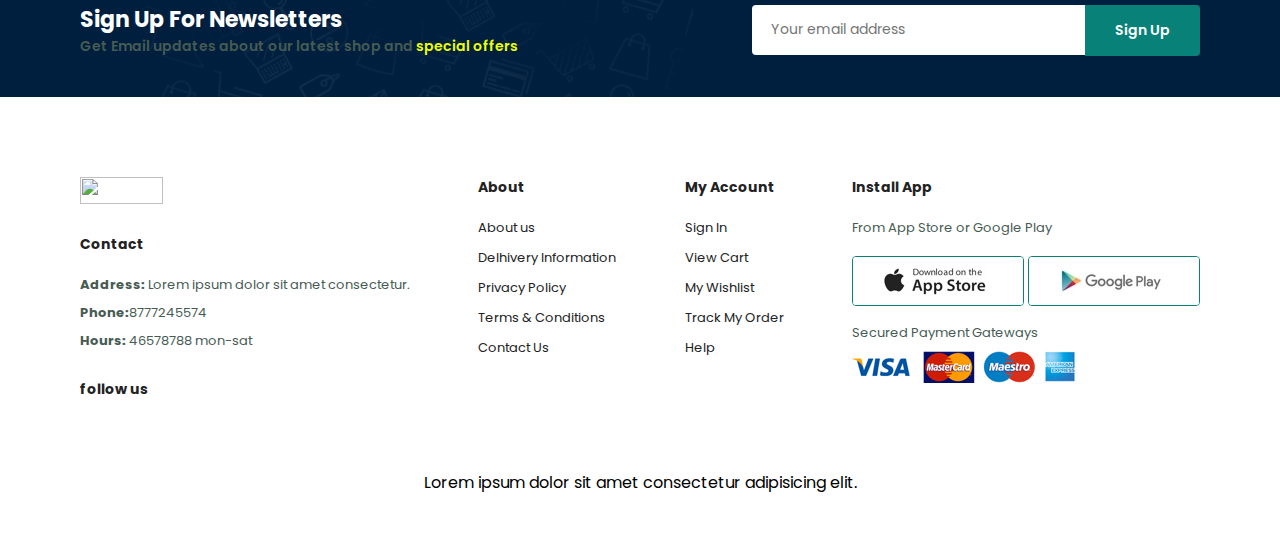
==== commit e49936fd: "fronted enhancement dated 1st may" ====
--- a/index.html
+++ b/index.html
@@ -20,7 +20,7 @@
    <!-- header section start-->
    <section id="header">
     <!-- logo -->
-    <a href="#"><img src="img/logo.png" class="logo" alt="logo"></a>
+    <a href="#"><img src="custom_logo.png" class="logo custom__logo" alt="logo"></a>
     <!-- nav link -->
     <div>
       <ul id="navbar">
@@ -45,42 +45,46 @@
 
    <!-- hero section start-->
    <section id="hero">
-    <h4>Trade-in-offer</h4>
-    <h2>Super value deals</h2>
-    <h1>On all products</h1>
-    <p>Save more with coupons & up to 70% off!</p>
-    <button>Shop Now</button>
+    <h4>Trade-In Offer</h4>
+    <h2>Irresistible Dress Deals</h2>
+    <h1>Elevate Your Style</h1>
+    <p>Upgrade your wardrobe with <br>exclusive savings of up to 70% off!</p>
+    <button class="normal">Explore Now</button>
+    
+
    </section>
    <!-- hero section end-->
 
    <!-- feature section start -->
    <section id="feature" class="section-p1">
     <div class="fe-box">
-      <img src="img/features/f1.png" alt="" >
-      <h6>Free Shipping</h6>
-    </div>
-    <div class="fe-box">
-      <img src="img/features/f2.png" alt="" >
-      <h6>Online Order</h6>
-    </div>
-    <div class="fe-box">
-      <img src="img/features/f3.png" alt="" >
-      <h6>Save Money</h6>
-    </div>
-    <div class="fe-box">
-      <img src="img/features/f4.png" alt="" >
-      <h6>Promotions</h6>
-    </div>
-    <div class="fe-box">
-      <img src="img/features/f5.png" alt="" >
-      <h6>Happy Sell</h6>
-    </div>
-    <div class="fe-box">
-      <img src="img/features/f6.png" alt="" >
-      <h6>24X7 Support</h6>
-    </div>
-   </section>
+        <div class="fe-icon"><i class="fas fa-shipping-fast"></i></div>
+        <h6>Free Shipping</h6>
+    </div>
+    <div class="fe-box">
+        <div class="fe-icon"><i class="fas fa-shopping-cart"></i></div>
+        <h6>Online Order</h6>
+    </div>
+    <div class="fe-box">
+        <div class="fe-icon"><i class="fas fa-piggy-bank"></i></div>
+        <h6>Save Money</h6>
+    </div>
+    <div class="fe-box">
+        <div class="fe-icon"><i class="fas fa-gift"></i></div>
+        <h6>Promotions</h6>
+    </div>
+    <div class="fe-box">
+        <div class="fe-icon"><i class="far fa-smile"></i></div>
+        <h6>Happy Sell</h6>
+    </div>
+    <div class="fe-box">
+        <div class="fe-icon"><i class="fas fa-headset"></i></div>
+        <h6>24X7 Support</h6>
+    </div>
+</section>
    <!-- feature section end -->
+
+
 
    <!-- feature products section start -->
    <section id="product1" class="section-p1">
@@ -375,7 +379,7 @@
    <footer class="section-p1">
      <!-- col1 -->
     <div class="col">
-      <img class="logo" src="img/logo.png" alt="">
+      <img class="logo custom__logo" src="custom_logo.png" alt="">
       <h4>Contact</h4>
       <p><strong>Address:</strong> Lorem ipsum dolor sit amet consectetur.</p>
       <p><strong>Phone:</strong>8777245574</p>
--- a/style.css
+++ b/style.css
@@ -1,19 +1,30 @@
 @import url("https://fonts.googleapis.com/css2?family=Spartan:wght@100;200;300;400;500;600;700;800;900&display=swap");
+
+/* custom */
+@import url('https://fonts.googleapis.com/css2?family=Poppins:wght@100;200;300;400;500;600;700;800;900&display=swap');
 
 * {
   margin: 0;
   padding: 0;
   box-sizing: border-box;
-  font-family: "Spartan", sans-serif;
+  /* font-family: "Spartan", sans-serif; */
+
+  /* custom */
+  font-family: "Poppins", sans-serif;
 }
 html {
   scroll-behavior: smooth;
 }
 /* GLOBAL STYLE */
+.custom__logo{
+  width: 50%;
+  height: 100%;
+}
 h1 {
   font-size: 50px;
   line-height: 64px;
   color: #222;
+  
 }
 h2 {
   font-size: 46px;
@@ -90,17 +101,21 @@
   justify-content: space-between;
 
   padding: 20px 80px;
-  background: transparent;
-  backdrop-filter: blur(10px);
-
-  
-  box-shadow: rgba(50, 50, 93, 0.25) 0px 2px 5px -1px,
-    rgba(0, 0, 0, 0.3) 0px 1px 3px -1px;
-
-    z-index: 9999;
-    position: sticky;
-    top: 0;
-    left: 0;
+ 
+
+
+
+
+    /* custom */
+  position: sticky; /* Use sticky for relative positioning within main */
+  top: 0; /* Stays at the top of the main element */
+  z-index: 100; /* Ensure it stays on top of other content */
+
+  background: rgba(255, 255, 255, 0.5);
+  backdrop-filter: blur(12px);
+  -webkit-backdrop-filter: blur(15px);
+  /* border: 1px solid rgba(255,255,255,0.25); */
+  color: #000000;
 }
 /* nav link */
 #header #navbar {
@@ -118,15 +133,15 @@
 #navbar li a {
   text-decoration: none;
   font-size: 16px;
-  font-weight: 600;
-  color: #1a1a1a;
+  font-weight: 400;
+  color: #141414;
 }
 /* nav link hover effecet */
 #navbar li a:hover,
 #navbar li a.active {
 /* active class added for section wise navbar underline */
 
-  color: #088178;
+  color: #060c3b;
   /*smooth transition*/
   transition: 0.3s ease;
   -webkit-transition: 0.3s ease;
@@ -141,7 +156,7 @@
     content: "";
     width: 30%;
     height: 2px;
-    background: #088178;
+    background: #060c3b;
     /* child elemet absolute */
     position: absolute;
     bottom: -4px;
@@ -165,14 +180,16 @@
 /* 2 */
 /* hero section start */
 #hero{
-    background-image: url(img/hero4.png);
+    /* background-image: url(img/hero4.png); */
+    background-image: url(https://images.unsplash.com/photo-1532453288672-3a27e9be9efd?q=80&w=1528&auto=format&fit=crop&ixlib=rb-4.0.3&ixid=M3wxMjA3fDB8MHxwaG90by1wYWdlfHx8fGVufDB8fHx8fA%3D%3D);
+
 
     /* fullscreen */
     width: 100%;
     height: 90vh;
 
     /* make image center */
-    background-position: top 25% right 0%;
+    background-position: top 40% right 0%;
     background-size: cover;
 
     padding: 0 80px;
@@ -181,24 +198,45 @@
     flex-direction: column;
     justify-content: center;
     align-items: flex-start;
+    gap: 10px;
+    
+
+}
+/* #hero h4{
+    padding-bottom: 15px;
+} */
+#hero h1, #hero h4, #hero h2, #hero p{
+    color: #ffffff;
+}
+#hero h1{
+  font-weight: 500;
+}
+#hero h2{
+  font-weight: 400;
 }
 #hero h4{
-    padding-bottom: 15px;
-}
-#hero h1{
-    color: #088178;
+  font-weight: 300;
+}
+#hero p{
+  font-weight: 200;
 }
 #hero button{
-    background-image: url("img/button.png");
-    background-color: transparent;
-    color: #088178;
+    /*background-image: url("img/button.png");
+    */background-color: whitesmoke;
+    color: #000000;
     border: 0;
-    padding: 14px 80px 14px 65px;
-    background-repeat: no-repeat;
-    cursor: pointer;
-    font-weight: 700;
+    padding: 15px 30px;
+    /*background-repeat: no-repeat;
+    */cursor: pointer;
+    font-weight: 500;
     font-size: 15px;
     margin-top: 10px;
+    letter-spacing: 1px;
+    border-radius:25px ;
+    -webkit-border-radius:25px ;
+    -moz-border-radius:25px ;
+    -ms-border-radius:25px ;
+    -o-border-radius:25px ;
 }
 /* hero section end */
 
@@ -238,28 +276,59 @@
   -moz-border-radius: 4px;
   -ms-border-radius: 4px;
   -o-border-radius: 4px;
-  color: #088178;
-  background-color: #fddde4;
+  
+  
 
    display: inline-block;/*take width as lenght */
 }
-#feature .fe-box:nth-child(2) h6{
+#feature .fe-box:nth-child(2){
   /* adding different background for different h6 */
-  background-color: #cdebbc;
-}
-#feature .fe-box:nth-child(3) h6{
-  background-color: #f5f5f5;
-
-}
-#feature .fe-box:nth-child(4) h6{
-  background-color: #001f3f;
-
-}
-#feature .fe-box:nth-child(5) h6{
-  background-color: #bfbfbf;
-}
-#feature .fe-box:nth-child(6) h6{
-  background-color: #b3ccc7;
+  background-color: #FFBDA1;
+}
+#feature .fe-box:nth-child(3) {
+  background-color: #A1E7E4;
+
+}
+#feature .fe-box:nth-child(4) {
+  background-color: #9B85C3;
+
+}
+#feature .fe-box:nth-child(5) {
+  background-color: #FFD662;
+}
+#feature .fe-box:nth-child(6) {
+  background-color: #52B3A6;
+}
+#feature {
+  display: flex;
+  justify-content: space-evenly;
+  flex-wrap: wrap;
+ 
+}
+
+.fe-box {
+  
+  margin-bottom: 20px;
+  text-align: center;
+  background-color: #FF6F61;
+  padding: 20px;
+  border-radius: 8px;
+}
+
+.fe-icon {
+  font-size: 30px;
+  margin-bottom: 15px;
+}
+
+.fe-icon i {
+  color: #333;
+}
+
+h6 {
+  font-size: 16px;
+  color: #000000;
+  font-weight: 400;
+  margin: 0;
 }
 
 /* feature section end */
@@ -605,6 +674,193 @@
   text-align: center;
 }
 /* FOOTER section end */
+
+/* shop page styling start*/
+#page-header{
+  background-image: url(img/banner/b1.jpg);
+  width: 100%;
+  height: 40vh;
+  background-size: cover;
+  display: flex;
+  justify-content: center;
+  align-items: center;
+  flex-direction: column;
+  padding: 14px;
+}
+#page-header h2, #page-header p{
+  color:white;
+}
+
+#pagination{
+  text-align: center;
+}
+#pagination a{
+  text-decoration: none;
+  background-color: #088178;
+  color:white;
+  font-size: 20px;
+
+  padding: 15px 20px;
+  border-radius: 4px;
+  -webkit-border-radius: 4px;
+  -moz-border-radius: 4px;
+  -ms-border-radius: 4px;
+  -o-border-radius: 4px;
+}
+
+/* shop page styling end*/
+
+
+/* single__product page styling start */
+#pro_detail{
+  display: flex;
+  margin-top: 20px;
+}
+
+#pro_detail .single_pro_img{
+  width: 40%;
+  margin-right: 50px;
+}
+.small_img_group{
+  display: flex;
+  justify-content: space-between;
+  gap: 10px;
+}
+.small_img_col{
+  /*flex-basis: 23%;
+  */cursor: pointer;
+  border: 1px solid rgb(196, 192, 192);
+  border-radius: 4px;
+  -webkit-border-radius: 4px;
+  -moz-border-radius: 4px;
+  -ms-border-radius: 4px;
+  -o-border-radius: 4px;
+}
+
+#pro_detail .single_pro_detail{
+  /* *********** */
+  width: 50%;
+  padding: 30px;
+}
+#pro_detail .single_pro_detail h4{
+  padding: 40px 0 20px 0;
+}
+#pro_detail .single_pro_detail h2{
+  font-size: 26px;
+}
+#pro_detail .single_pro_detail span{
+  line-height: 25px;
+}
+#pro_detail .single_pro_detail select
+{
+  display: block;/*take one line*/
+  padding: 5px 10px;
+  margin-bottom: 10px;
+
+}
+#pro_detail .single_pro_detail input{
+  width: 50px;
+  height: 47px;
+  padding-left: 10px;
+  font-size: 16px;
+  margin-right: 10px;
+}
+#pro_detail .single_pro_detail input:focus{
+  outline: none;
+}
+#pro_detail .single_pro_detail button{
+  /* global styling added class=normal */
+  background-color: #088178;
+  color: white;
+}
+
+/* single__product page styling end */
+
+/* blog.html page start */
+#page-header.blog-header{
+  /* override */
+  background-image: url('img/banner/b19.jpg');
+}
+
+#blog{
+  padding: 150px 150px 0 150px;
+}
+#blog .blog-box{
+  display: flex;
+  align-items: center;
+  width: 100%;
+  padding-bottom: 90px;
+  position: relative;
+}
+#blog .blog-img{
+  width: 50%;
+  margin-right: 40px;
+}
+#blog .blog-img img{
+  width: 100%;
+  height: 300px;
+  object-fit: cover;
+}
+#blog .blog-details{
+  width: 50%;
+}
+#blog .blog-details a{
+  text-decoration: none;
+  font-size: 11px;
+  color: black;
+  font-weight: 700;
+  /*parentelement*/position: relative;
+  transition: 0.3s;
+  -webkit-transition: 0.3s;
+  -moz-transition: 0.3s;
+  -ms-transition: 0.3s;
+  -o-transition: 0.3s;
+}
+#blog .blog-details a::after
+{
+  /* child element */
+  content: "";
+  width: 50px;
+  height: 1px;
+  background-color: black;
+  position:absolute ;
+  top: 4px;
+  right: -60px;
+}
+#blog .blog-details a:hover{
+  color: red;
+}
+#blog .blog-details a:hover::after
+{
+  background-color: red;
+}
+
+#blog .blog-box h1{
+  position: absolute;
+  top: -40px;
+  left: 0;
+  font-size: 70px;
+  font-weight: 700;
+  color: #b6b5b5;
+  z-index: -100;
+}
+/* blog.html page end */
+
+/* about.html page start */
+
+/* about.html page end */
+
+
+
+
+
+
+
+
+
+
+
+
 
 /* start Media Query */
 /* TABLET start*/
@@ -737,7 +993,7 @@
 }
 /* TABLET end */
 
-/* MOBILE start */
+/* MOBILE start ---------*/
 @media (max-width:477px){
 
   h1 {
@@ -794,6 +1050,52 @@
     text-align: start;
   }
   
+
+
+  /* single__product page styling start */
+#pro_detail{
+  display: flex;
+  flex-direction: column;
+  margin: 0;
+  }
+  #pro_detail .single_pro_img{
+    width: 100%;
+    margin-bottom: 10px;
+  }
+  #pro_detail .single_pro_detail{
+    /* *********** */
+    width: 100%;
+    padding: 0;
+  }
+  #pro_detail .single_pro_detail h4{
+    padding: 10;
+  }
+  
+  /* single__product page styling end*/
+
+/* blog page start */
+#blog{
+  padding: 100px 20px 0 20px;
+}
+#blog .blog-box{
+  display: flex;
+  flex-direction: column;
+  align-items: flex-start;
+}
+#blog .blog-img{
+  width: 100%;
+  margin-bottom: 30px;
+}
+#blog .blog-details{
+  width: 100%;
+}
+/* blog page end */
+
+/* about page start */
+/* about page end */
+
+
+
 }
 /* MOBILE end*/
 
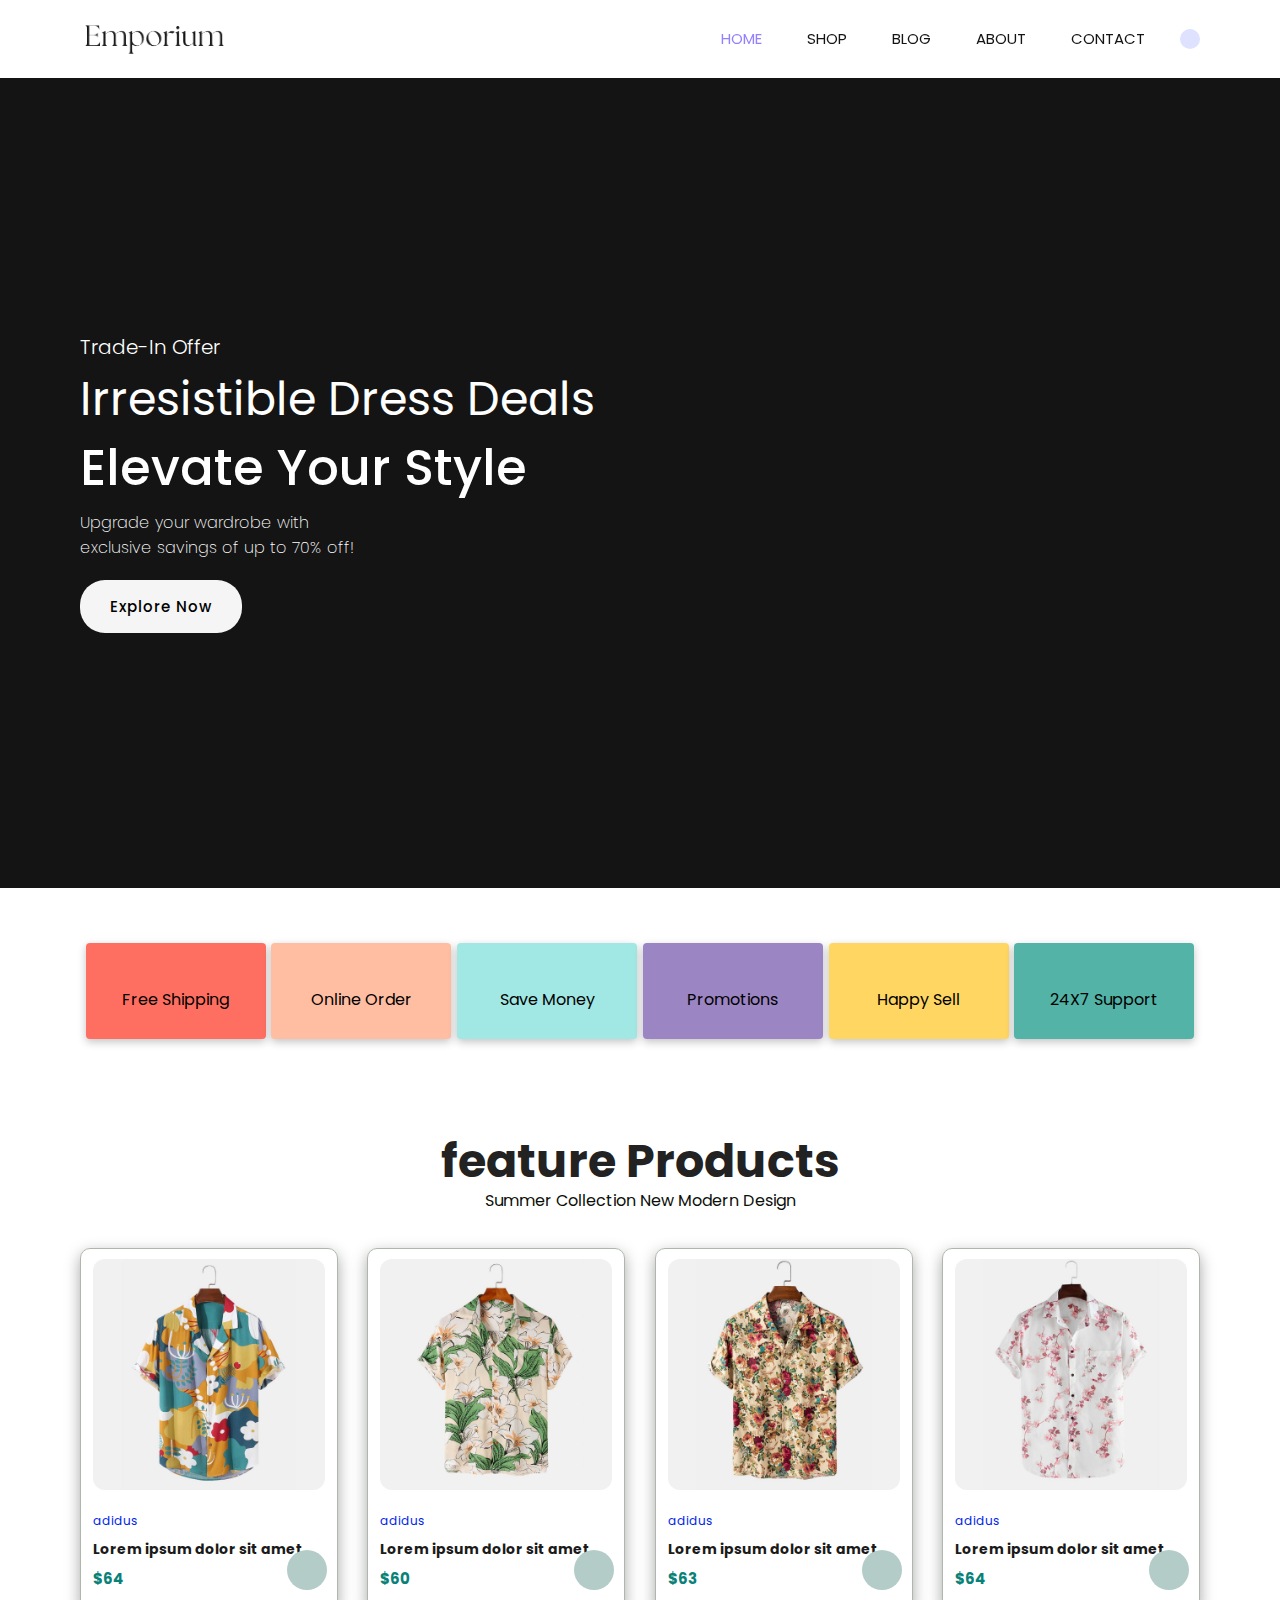
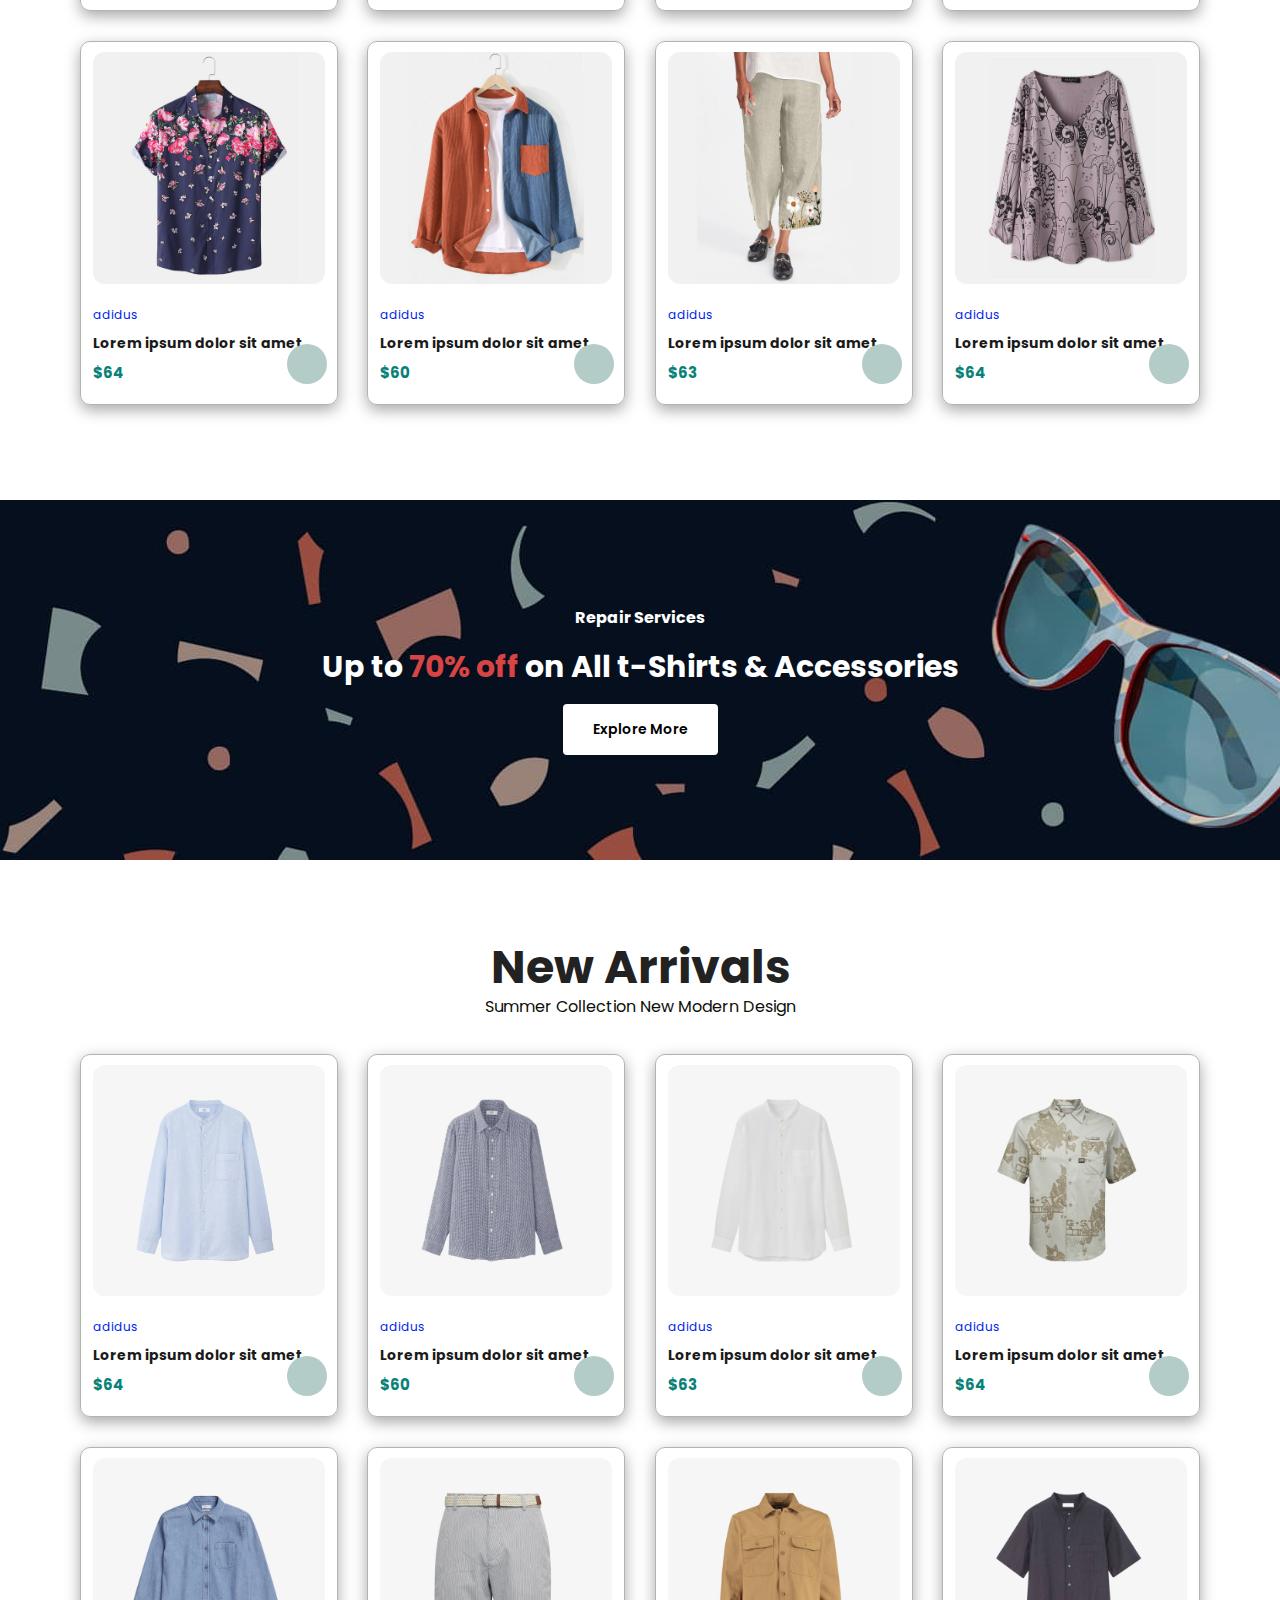
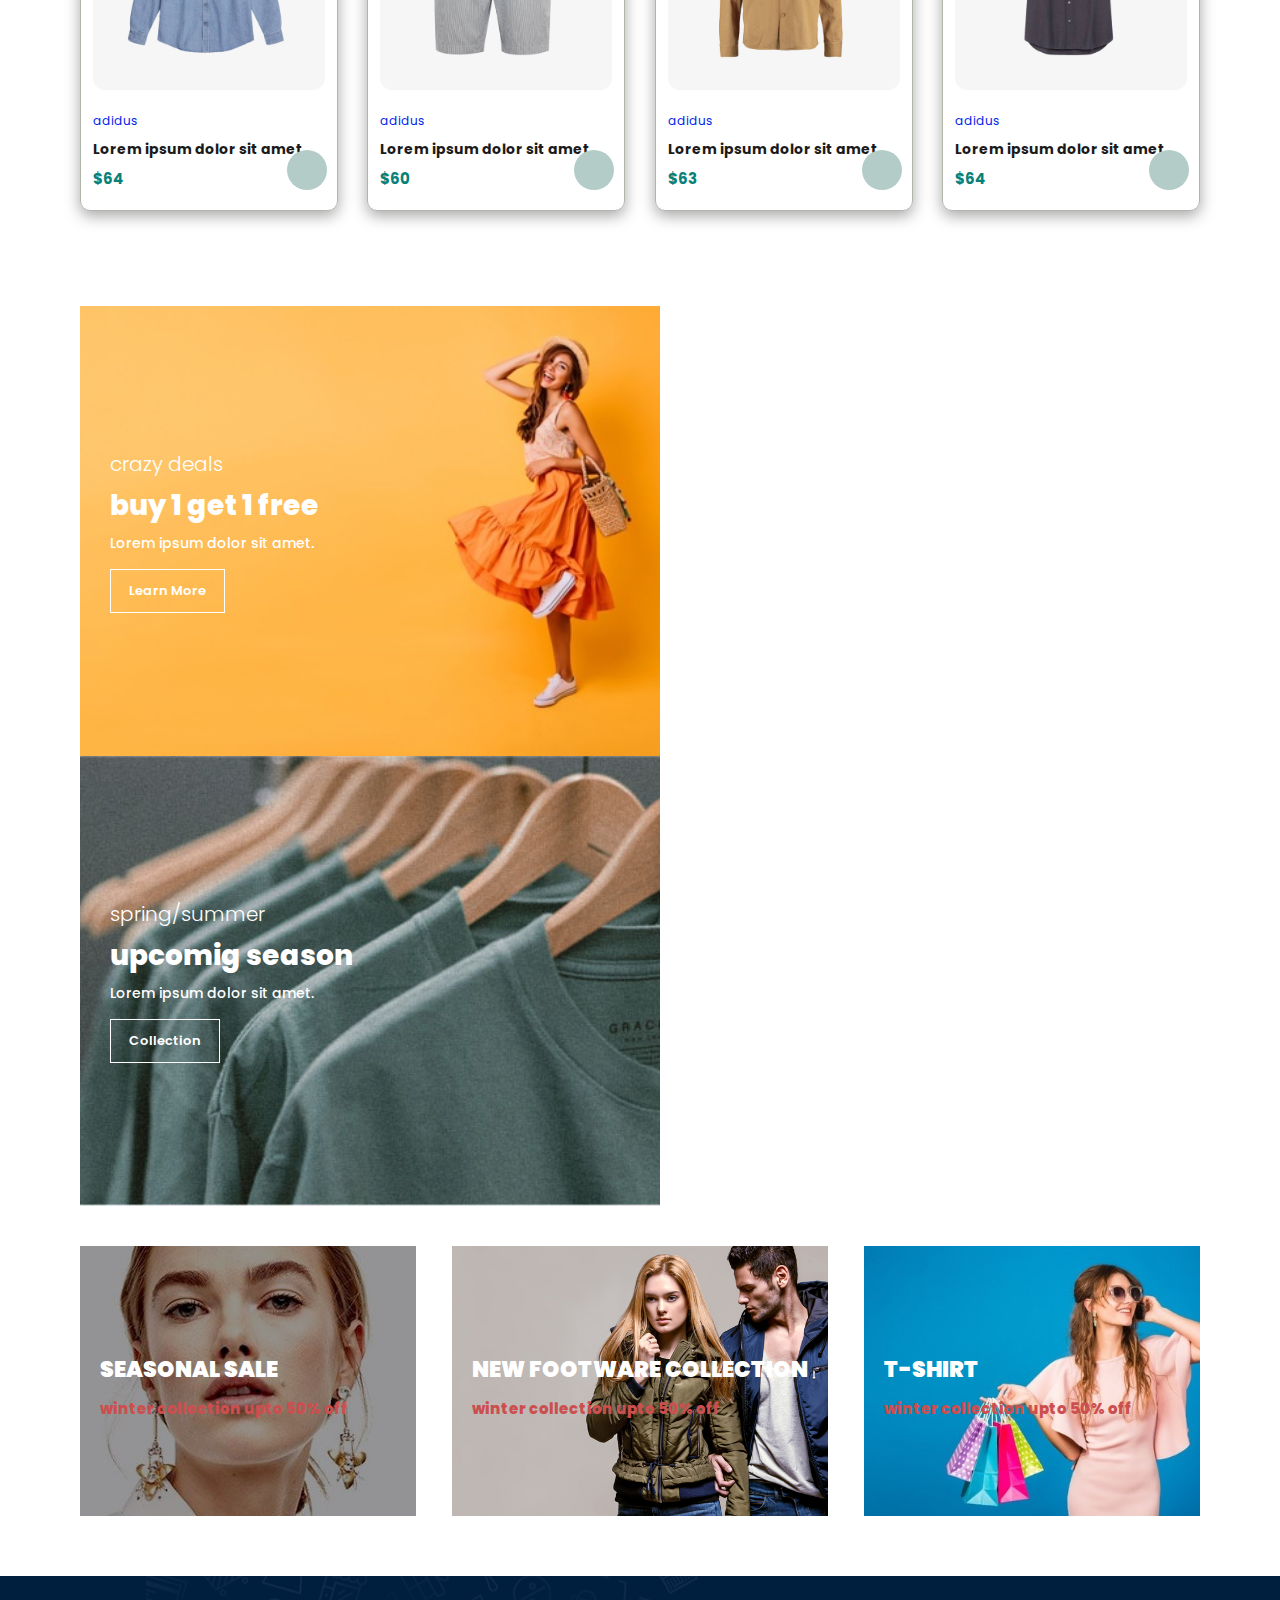
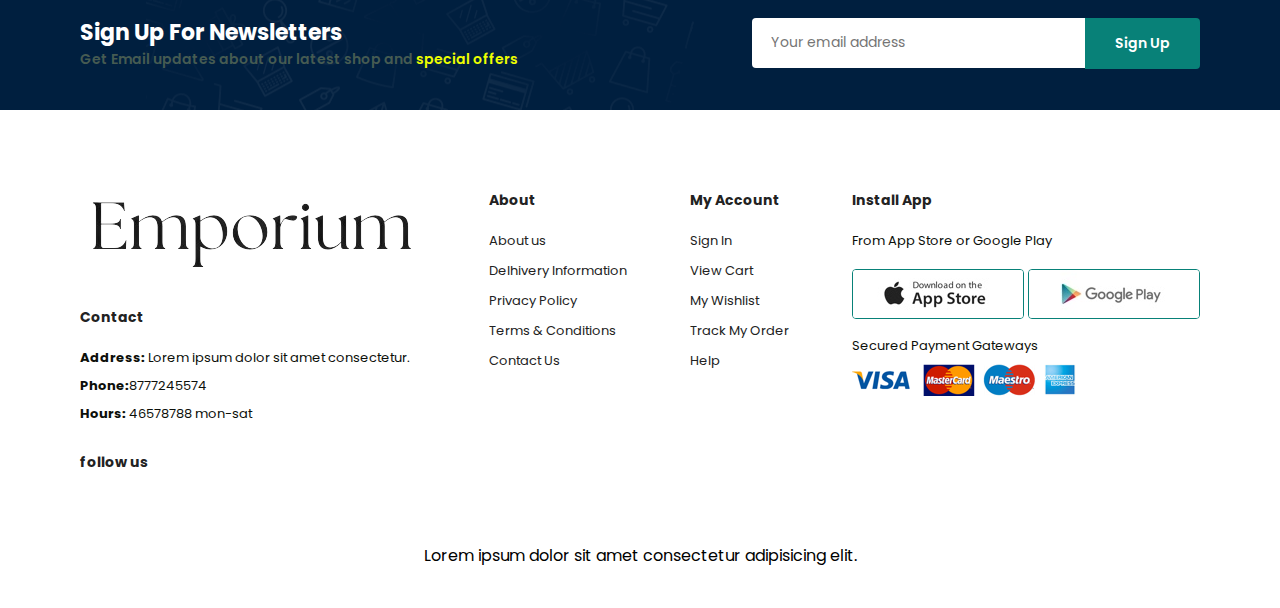
==== commit eb1de1c0: "5th may customize" ====
--- a/index.html
+++ b/index.html
@@ -3,6 +3,7 @@
   <head>
     <meta charset="UTF-8" />
 
+    
     <link rel="icon" type="image/svg+xml" href="public/vite.svg" />
 
     <meta name="viewport" content="width=device-width, initial-scale=1.0" />
@@ -14,13 +15,16 @@
     <link rel="stylesheet" href="style.css">
 
 
-    <title>JavaScript Ecommerce</title>
+    <title>Emporium</title>
   </head>
   <body>
+
    <!-- header section start-->
    <section id="header">
     <!-- logo -->
-    <a href="#"><img src="custom_logo.png" class="logo custom__logo" alt="logo"></a>
+    <a href="index.html">
+      <img src="custom_logo.png" class="site_logo" alt="logo">
+    </a>
     <!-- nav link -->
     <div>
       <ul id="navbar">
@@ -28,7 +32,9 @@
         <li><a href="shop.html">Shop</a></li>
         <li><a href="blog.html">Blog</a></li>
         <li><a href="about.html">About</a></li>
-        <li><a href="contact.html">Contact</a></li>
+        <!-- <li><a href="TEST.html">TEST</a></li> -->
+        <li><a href="contact.html">Contact</a>
+        </li>
         <li id="shop_bag"><a href="cart.html"><i class="fa-solid fa-cart-shopping"></i></a></li>
         <i id="close" class="fa-solid fa-x"></i>
       </ul>
--- a/style.css
+++ b/style.css
@@ -1,30 +1,32 @@
-@import url("https://fonts.googleapis.com/css2?family=Spartan:wght@100;200;300;400;500;600;700;800;900&display=swap");
-
-/* custom */
+/* google font */
 @import url('https://fonts.googleapis.com/css2?family=Poppins:wght@100;200;300;400;500;600;700;800;900&display=swap');
 
 * {
   margin: 0;
   padding: 0;
   box-sizing: border-box;
-  /* font-family: "Spartan", sans-serif; */
-
-  /* custom */
   font-family: "Poppins", sans-serif;
 }
 html {
   scroll-behavior: smooth;
 }
+body {
+  width: 100%;
+  overflow-x: hidden;
+}
+:root{
+  --main-black-color:#141414;
+  --main-p-font-colot:#0c0f0a;
+  --light-blue-color:#9381ff;
+  --light-bg-color:#dee2ff;
+}
 /* GLOBAL STYLE */
-.custom__logo{
-  width: 50%;
-  height: 100%;
+h1,h2,h3,h4,h5,h6,i{
+  color: var(--main-black-color);
 }
 h1 {
   font-size: 50px;
   line-height: 64px;
-  color: #222;
-  
 }
 h2 {
   font-size: 46px;
@@ -39,13 +41,38 @@
   font-weight: 700;
   font-size: 12px;
 }
+
 p {
   font-size: 16px;
-  color: #465b52;
-}
-body {
-  width: 100%;
-}
+  color: var(--main-p-font-colot);
+}
+
+a , a:hover,a:active{
+  color: var(--main-black-color);
+  text-decoration: none;
+  cursor: pointer; 
+
+  display: flex;
+  align-items: center;
+  justify-content: center; 
+ 
+}
+ul, ol {
+  margin: 0;
+  padding: 0;
+}
+
+li {
+  list-style: none; 
+  margin-bottom: 0; 
+}
+
+.site_logo {
+  width: 150px;
+  height: auto;
+ 
+}
+
 .section-p1 {
   /* section padding */
   padding: 40px 80px;
@@ -99,49 +126,51 @@
   display: flex;
   align-items: center;
   justify-content: space-between;
-
   padding: 20px 80px;
  
 
-
-
-
-    /* custom */
-  position: sticky; /* Use sticky for relative positioning within main */
-  top: 0; /* Stays at the top of the main element */
-  z-index: 100; /* Ensure it stays on top of other content */
+  position: sticky; 
+  top: 0; 
+  z-index: 100; 
 
   background: rgba(255, 255, 255, 0.5);
   backdrop-filter: blur(12px);
   -webkit-backdrop-filter: blur(15px);
   /* border: 1px solid rgba(255,255,255,0.25); */
-  color: #000000;
 }
 /* nav link */
 #header #navbar {
   display: flex;
   align-items: center;
   justify-content: center;
+ gap: 25px;
 }
 #navbar li {
-  list-style: none;
-  padding: 0 20px;
-
   /* parent elemet relative */
   position: relative;
-}
-#navbar li a {
-  text-decoration: none;
-  font-size: 16px;
+  
+}
+#navbar li:not(:nth-last-child(2)) a{
+  text-transform: uppercase;
+  font-size: 15px;
   font-weight: 400;
-  color: #141414;
+  padding: 5px 10px;
+  border-radius: 25px;
+  -webkit-border-radius: 25px;
+  -moz-border-radius: 25px;
+  -ms-border-radius: 25px;
+  -o-border-radius: 25px;
+
+
 }
 /* nav link hover effecet */
-#navbar li a:hover,
-#navbar li a.active {
+#navbar li:not(:nth-last-child(2)) a:hover,
+#navbar li:not(:nth-last-child(2)) a.active {
+ 
+  color: var(--light-blue-color);
 /* active class added for section wise navbar underline */
 
-  color: #060c3b;
+
   /*smooth transition*/
   transition: 0.3s ease;
   -webkit-transition: 0.3s ease;
@@ -151,24 +180,38 @@
 }
 
 /* underline effect using pseudo element */
-#navbar li a.active::after,
-#navbar li a:hover::after{
+
+/* #navbar li:not(:nth-last-child(2)) a.active::after,
+#navbar li:not(:nth-last-child(2)) a:hover::after {
     content: "";
-    width: 30%;
-    height: 2px;
-    background: #060c3b;
-    /* child elemet absolute */
+    width: 100%;
+    height: 1px;
+    background: var(--light-blue-color);
+   
     position: absolute;
     bottom: -4px;
-    left: 20px;
-}
-
+    left: 0px;
+} */
+
+#navbar #shop_bag i{
+  padding: 10px;
+  background-color: var(--light-bg-color);
+  border-radius: 50%;
+  -webkit-border-radius: 50%;
+  -moz-border-radius: 50%;
+  -ms-border-radius: 50%;
+  -o-border-radius: 50%;
+}
+#navbar #shop_bag i:hover,
+#navbar #shop_bag i:active{
+  border: 0.2px solid var(--main-black-color);
+  
+}
+/* navbar responsive part */
 #header #mobile{
   /* bydefault hide this div */
       display: none;
 }
-
-
 #close {
   /* bydefault hide in large screen */
   display: none;
@@ -181,13 +224,15 @@
 /* hero section start */
 #hero{
     /* background-image: url(img/hero4.png); */
-    background-image: url(https://images.unsplash.com/photo-1532453288672-3a27e9be9efd?q=80&w=1528&auto=format&fit=crop&ixlib=rb-4.0.3&ixid=M3wxMjA3fDB8MHxwaG90by1wYWdlfHx8fGVufDB8fHx8fA%3D%3D);
+    /* background-image: url(https://images.unsplash.com/photo-1532453288672-3a27e9be9efd?q=80&w=1528&auto=format&fit=crop&ixlib=rb-4.0.3&ixid=M3wxMjA3fDB8MHxwaG90by1wYWdlfHx8fGVufDB8fHx8fA%3D%3D);
+     *
+    /
 
 
     /* fullscreen */
     width: 100%;
     height: 90vh;
-
+  background-color: var(--main-black-color);
     /* make image center */
     background-position: top 40% right 0%;
     background-size: cover;
@@ -847,8 +892,236 @@
 /* blog.html page end */
 
 /* about.html page start */
-
+#page-header.about-header{
+  background-image: url("img/about/banner.png");
+}
+#about-head{
+  display: flex;
+  align-items: center;
+}
+#about-head img{
+  width: 50%;
+  /* ------check later------ */
+  height: auto;
+}
+#about-head div{
+  padding-left: 40px;
+}
+
+#about-app
+{
+  text-align: center;
+}
+#about-app .video{
+  width: 70%;
+  height: 100%;
+  margin: 30px auto 0 auto;
+}
+#about-app .video video{
+  width: 100%;
+  height: 100%;
+  border-radius: 30px;
+  -webkit-border-radius: 30px;
+  -moz-border-radius: 30px;
+  -ms-border-radius: 30px;
+  -o-border-radius: 30px;
+}
 /* about.html page end */
+
+
+/* contact.html page start */
+#contact-details{
+  display: flex;
+  align-items: center;
+  justify-content: space-between;
+}
+#contact-details .details{
+  width: 40%;
+}
+#contact-details .details span , #form-details form span{
+  font-size: 12px;
+}
+#contact-details .details h2 , #form-details form h2{
+  font-size: 26px;
+  line-height: 35px;
+  padding: 20px 0;
+}
+#contact-details .details h3 ,#form-details form h3{
+  font-size: 16px;
+  padding-bottom: 15px;
+}
+#contact-details .details li{
+  list-style: none;
+  display: flex;
+  padding: 10px 0;
+}
+#contact-details .details li i{
+  font-size: 14px;
+  padding-right: 22px
+}
+#contact-details .details li p{
+  margin: 0;
+  font-size: 14px;
+}
+
+#contact-details .map{
+  width: 55%;
+  height: 400px;
+}
+#contact-details .map iframe{
+  width: 100%;
+  height: 100%;
+}
+#form-details{
+  display: flex;
+  justify-content: space-between;
+  margin: 30px;
+  padding: 80px;
+  border:1px solid black;
+}
+#form-details form{
+  width:65% ;
+  display: flex;
+  flex-direction: column;
+  align-items: flex-start;
+}
+#form-details form input , #form-details form textarea{
+  width: 100%;
+  padding: 12px 15px;
+  outline: none;
+  margin-bottom: 20px;
+  border:1px solid grey;
+}
+#form-details form button{
+  background-color: #02030e;
+  color:white;
+}
+#form-details .people div{
+  padding-bottom: 25px;
+  display: flex;
+  align-items: flex-start;
+}
+#form-details .people div img{
+  width: 65px;
+  height: 65px;
+  object-fit: cover;
+  margin-right: 15px;
+}
+#form-details .people div p{
+  margin: 0;
+  font-size: 13px;
+  line-height: 25px;
+}
+#form-details .people div p span{
+  display: block;
+  font-size: 16px;
+  font-weight: 600;
+  color: black;
+}
+/* contact.html page end */
+
+/* cart.html page start */
+
+#cart{
+  overflow-x: auto;
+  /* make table responsive for smaller device */
+}
+
+#cart table{
+  width: 100%;
+  border-collapse: collapse;
+  table-layout: fixed;
+  white-space: nowrap;
+}
+#cart table img{
+  width: 70px;
+}
+ /* custom-width */
+#cart table td:nth-child(1){
+ width: 100px;
+ text-align: center;
+}
+#cart table td:nth-child(2){
+  width: 150px;
+  text-align: center;
+ }
+ #cart table td:nth-child(3){
+  width: 250px;
+  text-align: center;
+ }
+ #cart table td:nth-child(4),
+ #cart table td:nth-child(5),
+ #cart table td:nth-child(6){
+  width: 150px;
+  text-align: center;
+ }
+ #cart table td:nth-child(5) input{
+  width: 70px;
+  padding: 10px 5px 10px 15px;
+ }
+ #cart table thead{
+  border: 1px solid grey;
+  border-left: none;
+  border-right: none;
+ }
+ #cart table thead td{
+  font-weight: 700;
+  text-transform: uppercase;
+  font-size: 13px;
+  padding: 18px 0;
+ }
+ #cart table tbody tr td{
+  padding-top: 15px;
+ }
+ #cart table tbody  td{
+  font-size:13px ;
+  font-weight: 500;
+ }
+ #cart-add{
+  display: flex;
+  flex-wrap: wrap;
+  justify-content: space-between;
+ }
+#coupon{
+width: 50%;
+margin-bottom: 30px;
+ }
+ #coupon h3,
+ #subtotal h3{
+  padding-bottom: 15px;
+ }
+ #coupon input{
+  padding: 10px 20px;
+  outline: none;
+  width: 60%;
+  margin-right: 10px;
+  border: 1px solid grey;
+ }
+ #coupon button,
+ #subtotal button{
+  background-color: #141414;
+  color: white;
+  padding: 12px 25px;
+
+ }
+ #subtotal{
+  width: 50%;
+  margin-bottom: 30px;
+  border: 1px solid  #141414;
+  padding: 30px;
+ }
+ #subtotal table{
+  border-collapse: collapse;
+ }
+ #subtotal table td{
+  width: 50%;
+  border: 1px solid black;
+  padding: 10px ;
+  font-size: 13px;
+ }
+/* cart.html page end */
+
+
 
 
 
@@ -876,26 +1149,31 @@
   #header #navbar {
      display: flex;
      flex-direction: column;
-     align-items:flex-start;
-     justify-content: flex-start;
+    
+      align-items: center;
+      justify-content: center;
      position: fixed;
-     top: 0;
-     /*right: 0;
-     *//*bydefaulthide*/right: -300px;
-     height: 100vh;
-     width: 300px;
-     background-color: rgb(167, 163, 158);
-     padding: 80px 0 0 10px;
+     left: 0;
+    
+     /*bydefaulthide*/
+     padding: 50px 10px 30px;
+     top: -500px;
+     height: auto;
+     width: 100vw;
+     
+     
      transition: 0.3s;
      -webkit-transition: 0.3s;
      -moz-transition: 0.3s;
      -ms-transition: 0.3s;
      -o-transition: 0.3s;
+
+   background-color: white;
 }
 
   #header #navbar.active{
       /* navbar showing  */
-      right: 0;
+      top: 0;
 
     }
   #shop_bag {
@@ -911,9 +1189,9 @@
       /* show close i element */
       display: initial;
       position: absolute;
-      left: 30px;
-      top: 30px;
-      color: red;
+      left: 50%;
+      bottom: 10px;
+
       font-size: 24px;
 
         
@@ -990,6 +1268,15 @@
 }
 /* News-letter section end */
 
+/* contact page start */
+#form-details{
+  padding: 40px;
+}
+#form-details form{
+  width: 50%;
+}
+/* contact page end */
+
 }
 /* TABLET end */
 
@@ -1092,8 +1379,63 @@
 /* blog page end */
 
 /* about page start */
+#about-head{
+  
+  flex-direction: column;
+ 
+}
+#about-head img{
+  width: 100%;
+  margin-bottom: 20px;
+  
+}
+#about-head div{
+  padding: 0;
+}
+#about-app .video{
+  width: 100%;
+ 
+}
 /* about page end */
 
+/* contact page start */
+#contact-details {
+  flex-direction: column;
+}
+#contact-details .details {
+  width: 100%;
+  margin-bottom: 30px;
+}
+#contact-details .map {
+  width: 100%;
+
+}
+#form-details {
+  
+  margin: 10px;
+  padding: 30px 10px;
+  flex-wrap: wrap;
+  border: none;
+  
+}
+#form-details form {
+  width: 100%;
+  margin-bottom: 30px;
+}
+/* contact page end */
+
+/* cart page start */
+#coupon,#subtotal{
+  width: 100%;
+}
+#cart-add{
+  
+  flex-direction: column;
+  
+ }
+/* cart page start */
+
+
 
 
 }
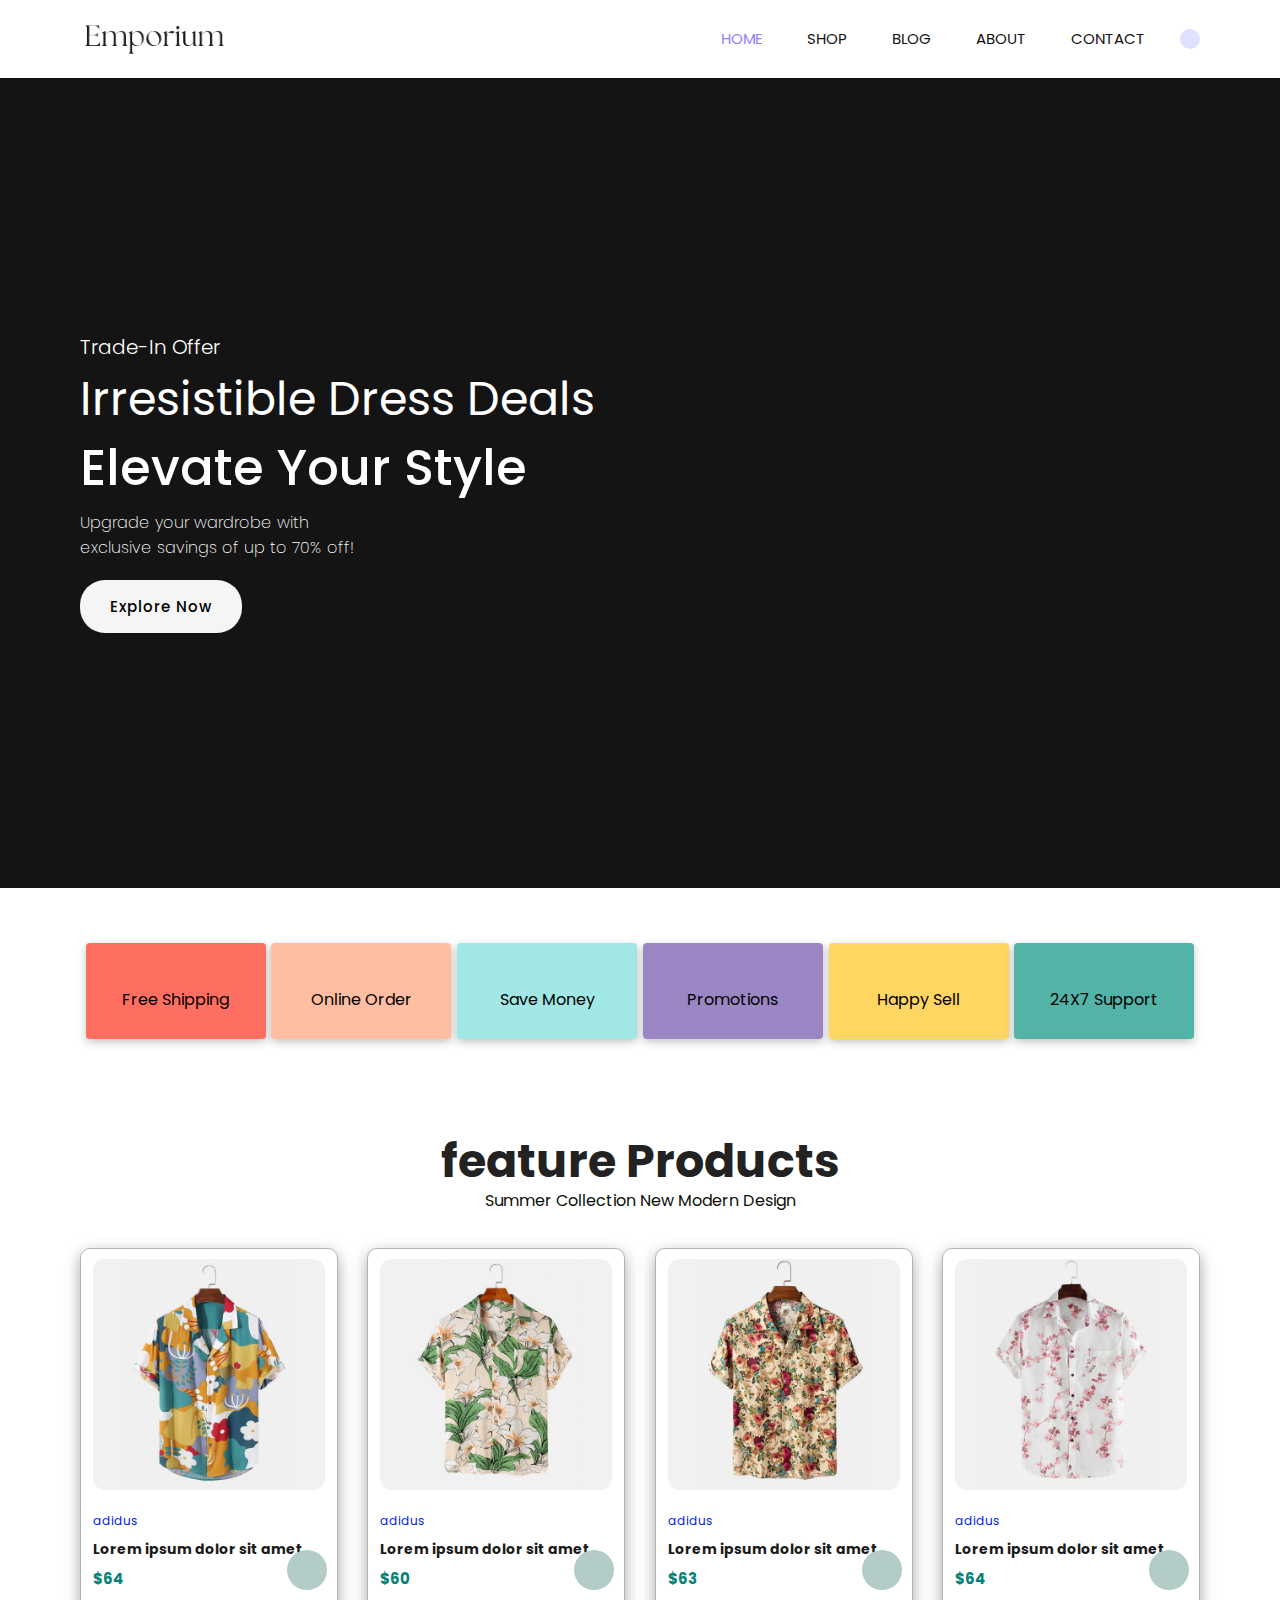
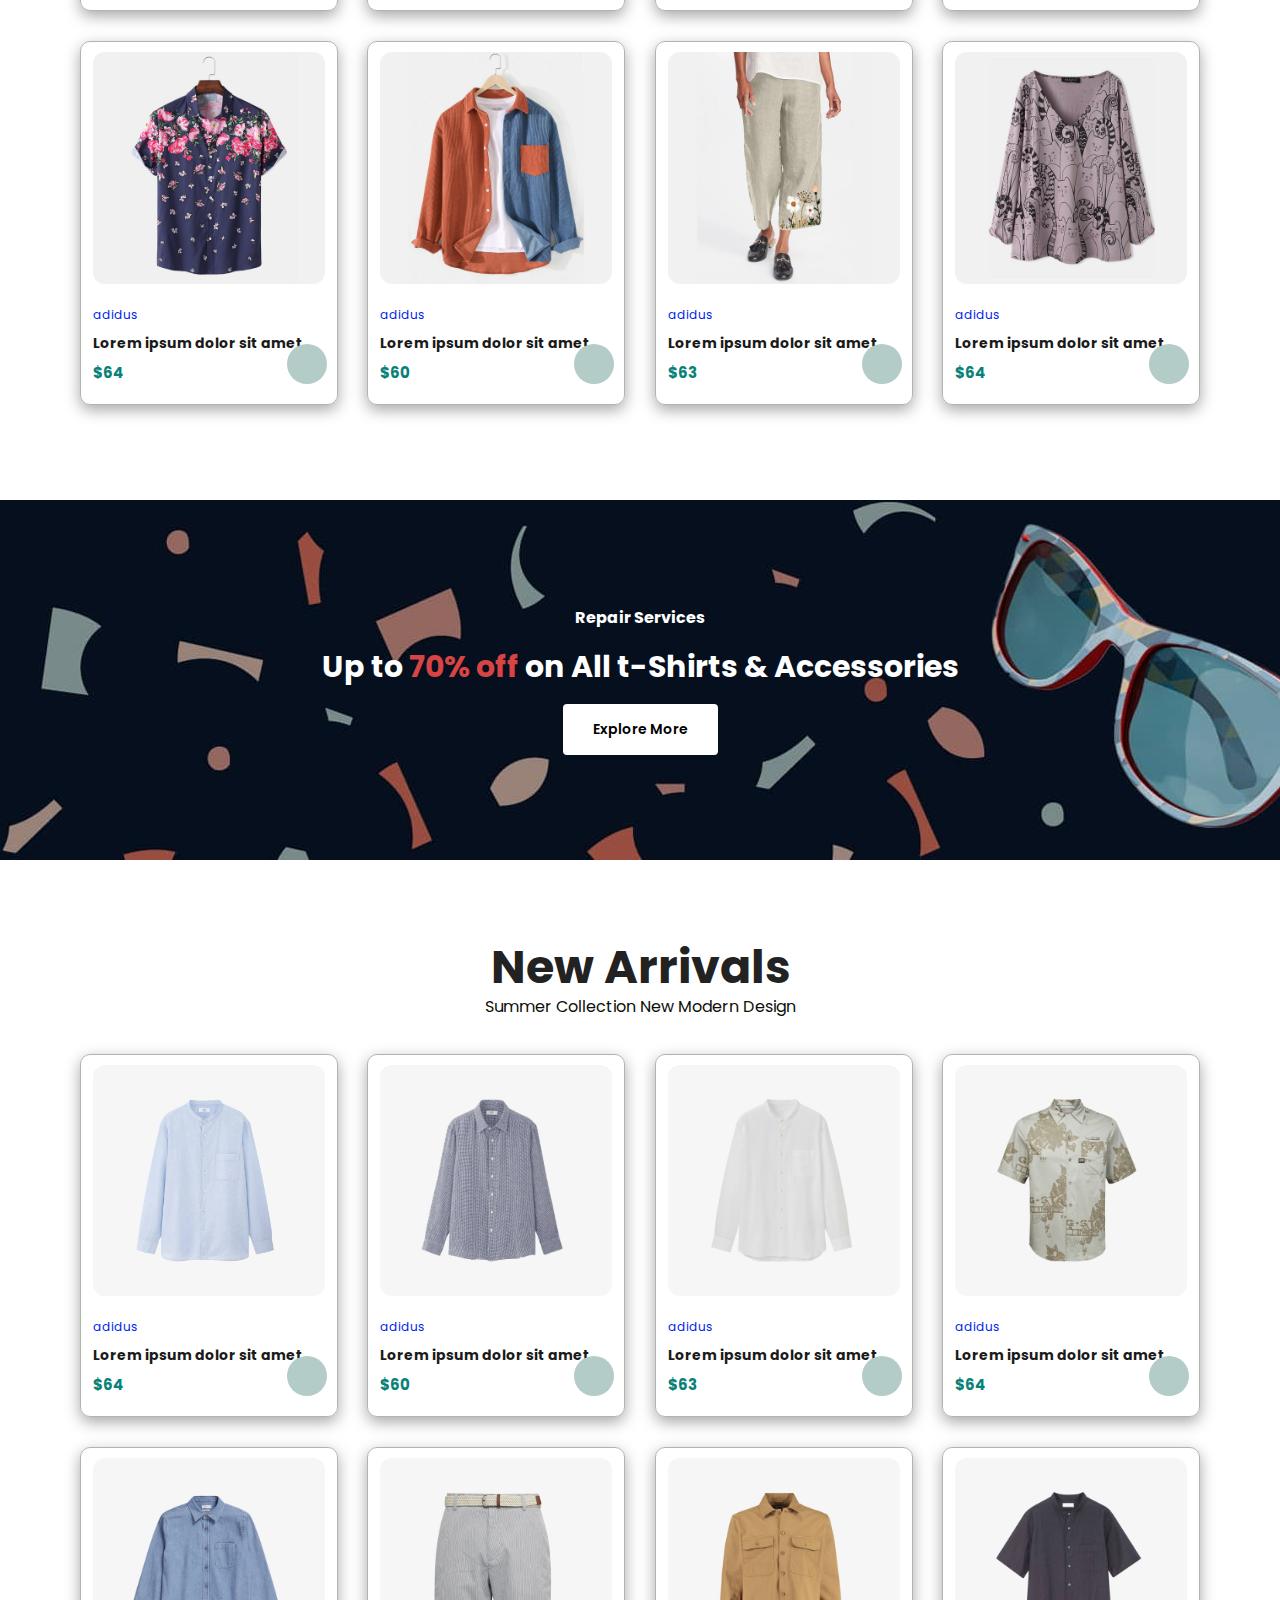
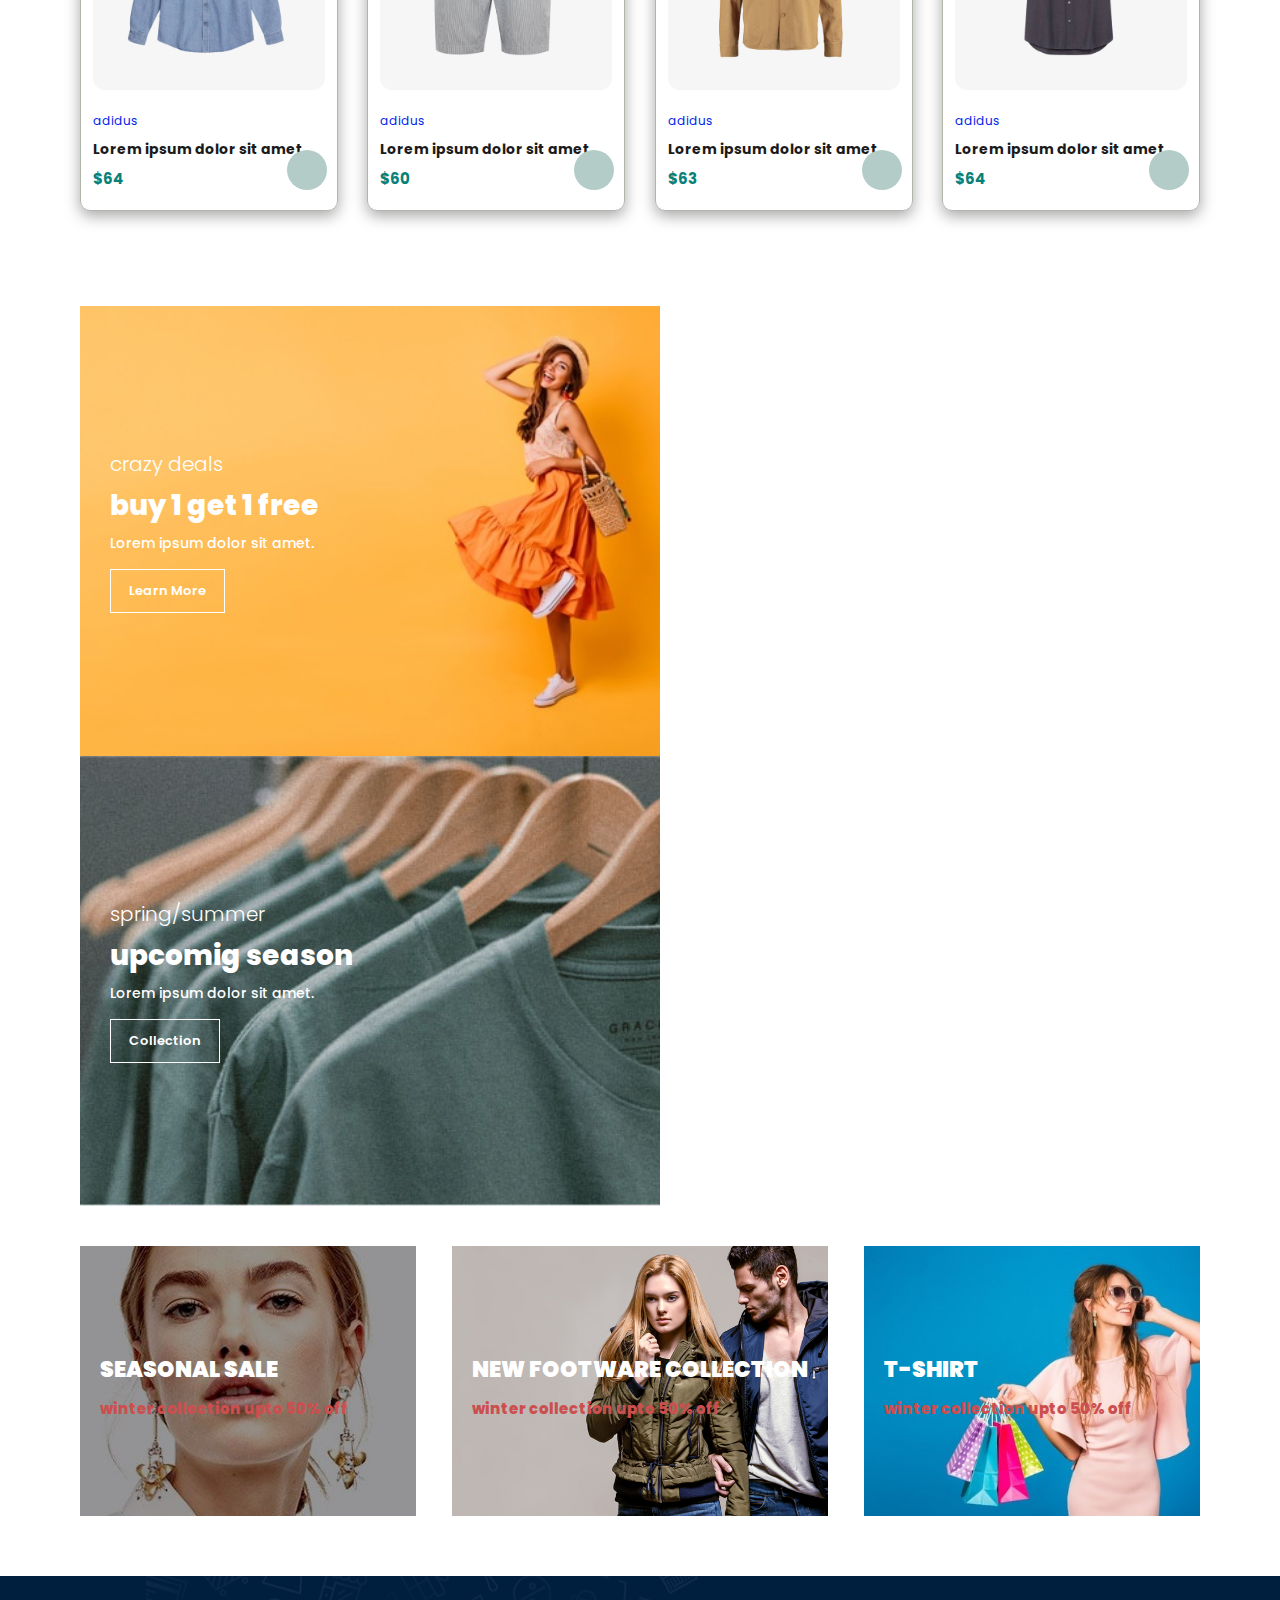
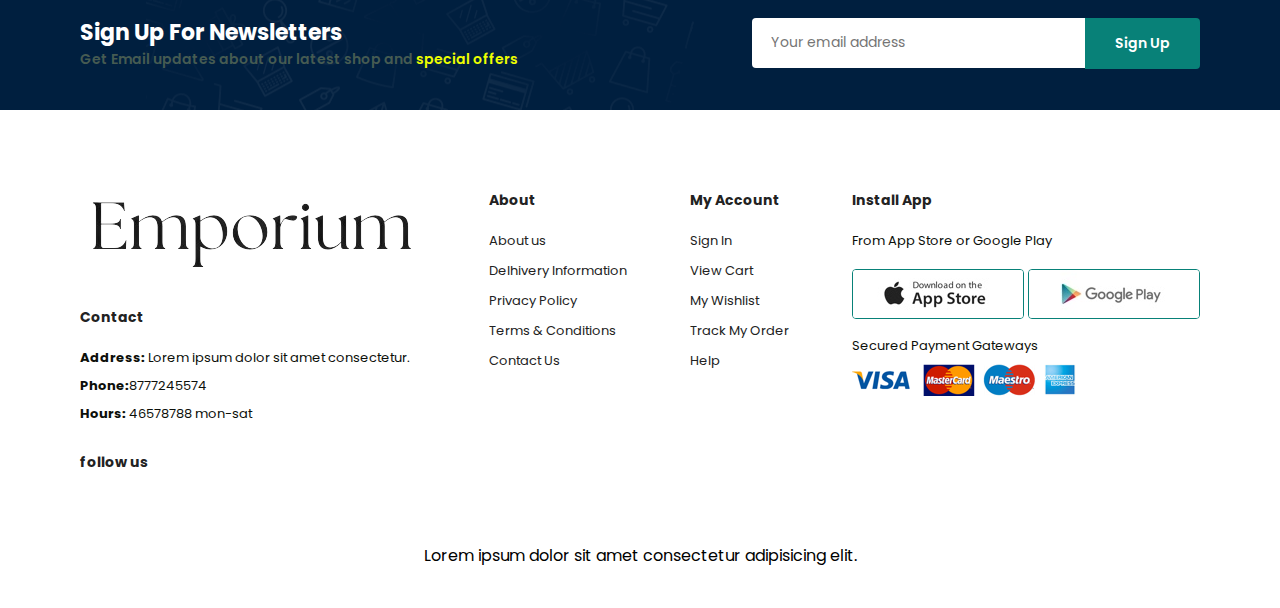
==== commit 82307ffc: "navbar fully customize done" ====
--- a/index.html
+++ b/index.html
@@ -44,7 +44,6 @@
     <div id="mobile">
       <a href="cart.html"><i class="fa-solid fa-cart-shopping"></i></a>
       <i id="bar" class="fa-solid fa-bars"></i>
-      
     </div>
    </section>
    <!-- header section end-->
--- a/style.css
+++ b/style.css
@@ -15,9 +15,11 @@
   overflow-x: hidden;
 }
 :root{
+  --main-white-color:#ffffff;
   --main-black-color:#141414;
   --main-p-font-colot:#0c0f0a;
   --light-blue-color:#9381ff;
+  --deep-blue-color:#003049;
   --light-bg-color:#dee2ff;
 }
 /* GLOBAL STYLE */
@@ -120,30 +122,26 @@
 }
 /* ----global variable end--- */
 
-/* 1 */
+
 /* header section start */
 #header {
+  background-color: var(--main-white-color);
   display: flex;
   align-items: center;
   justify-content: space-between;
   padding: 20px 80px;
- 
-
   position: sticky; 
   top: 0; 
   z-index: 100; 
-
-  background: rgba(255, 255, 255, 0.5);
+  /* background: rgba(255, 255, 255, 0.5);
   backdrop-filter: blur(12px);
-  -webkit-backdrop-filter: blur(15px);
-  /* border: 1px solid rgba(255,255,255,0.25); */
-}
-/* nav link */
+  -webkit-backdrop-filter: blur(15px); */
+}
 #header #navbar {
   display: flex;
   align-items: center;
   justify-content: center;
- gap: 25px;
+  gap: 25px;
 }
 #navbar li {
   /* parent elemet relative */
@@ -155,28 +153,16 @@
   font-size: 15px;
   font-weight: 400;
   padding: 5px 10px;
-  border-radius: 25px;
-  -webkit-border-radius: 25px;
-  -moz-border-radius: 25px;
-  -ms-border-radius: 25px;
-  -o-border-radius: 25px;
-
-
 }
 /* nav link hover effecet */
 #navbar li:not(:nth-last-child(2)) a:hover,
 #navbar li:not(:nth-last-child(2)) a.active {
- 
   color: var(--light-blue-color);
-/* active class added for section wise navbar underline */
-
-
-  /*smooth transition*/
-  transition: 0.3s ease;
-  -webkit-transition: 0.3s ease;
-  -moz-transition: 0.3s ease;
-  -ms-transition: 0.3s ease;
-  -o-transition: 0.3s ease;
+  /*smoothtransition*/transition: 0.5s ease;
+  -webkit-transition: 0.5s ease;
+  -moz-transition: 0.5s ease;
+  -ms-transition: 0.5s ease;
+  -o-transition: 0.5s ease;
 }
 
 /* underline effect using pseudo element */
@@ -193,7 +179,8 @@
     left: 0px;
 } */
 
-#navbar #shop_bag i{
+#navbar #shop_bag i,
+#mobile .fa-cart-shopping{
   padding: 10px;
   background-color: var(--light-bg-color);
   border-radius: 50%;
@@ -203,9 +190,7 @@
   -o-border-radius: 50%;
 }
 #navbar #shop_bag i:hover,
-#navbar #shop_bag i:active{
-  border: 0.2px solid var(--main-black-color);
-  
+#navbar #shop_bag i:active{ background-color: var(--main-black-color); color: var(--main-white-color); transition: 0.3s ease; -webkit-transition: 0.3s ease; -moz-transition: 0.3s ease; -ms-transition: 0.3s ease; -o-transition: 0.3s ease;
 }
 /* navbar responsive part */
 #header #mobile{
@@ -1149,14 +1134,14 @@
   #header #navbar {
      display: flex;
      flex-direction: column;
-    
-      align-items: center;
-      justify-content: center;
+      align-items: flex-start;
+      justify-content: space-between;
+    gap: 10px;
      position: fixed;
      left: 0;
     
      /*bydefaulthide*/
-     padding: 50px 10px 30px;
+     padding:20px 25px;
      top: -500px;
      height: auto;
      width: 100vw;
@@ -1168,7 +1153,7 @@
      -ms-transition: 0.3s;
      -o-transition: 0.3s;
 
-   background-color: white;
+   background-color: var(--main-white-color);
 }
 
   #header #navbar.active{
@@ -1183,37 +1168,34 @@
   }
   
   #header #mobile #bar, #close{
-      cursor: pointer;}
+      cursor: pointer;
+    }
 
   #close{
       /* show close i element */
       display: initial;
       position: absolute;
-      left: 50%;
-      bottom: 10px;
-
+      top: 20px;
+      right: 25px;
       font-size: 24px;
-
-        
     }
-  #navbar li {
-      margin-bottom: 25px;
-    }
+  
 #header #mobile{
       display: flex;
       align-items: center;
+      gap: 20px;
     }
 #header #mobile i{
-      color:black;
-      font-size: 24px;
-      padding-left: 20px;
+      
+      font-size: 20px;
+      
     }
   /* header section end */
 
 
   /* hero section start */
   #hero{
-    height: 70vh;
+    height: 90vh;
     background-position: top 30% right 30%;
   }
   /* hero section end */
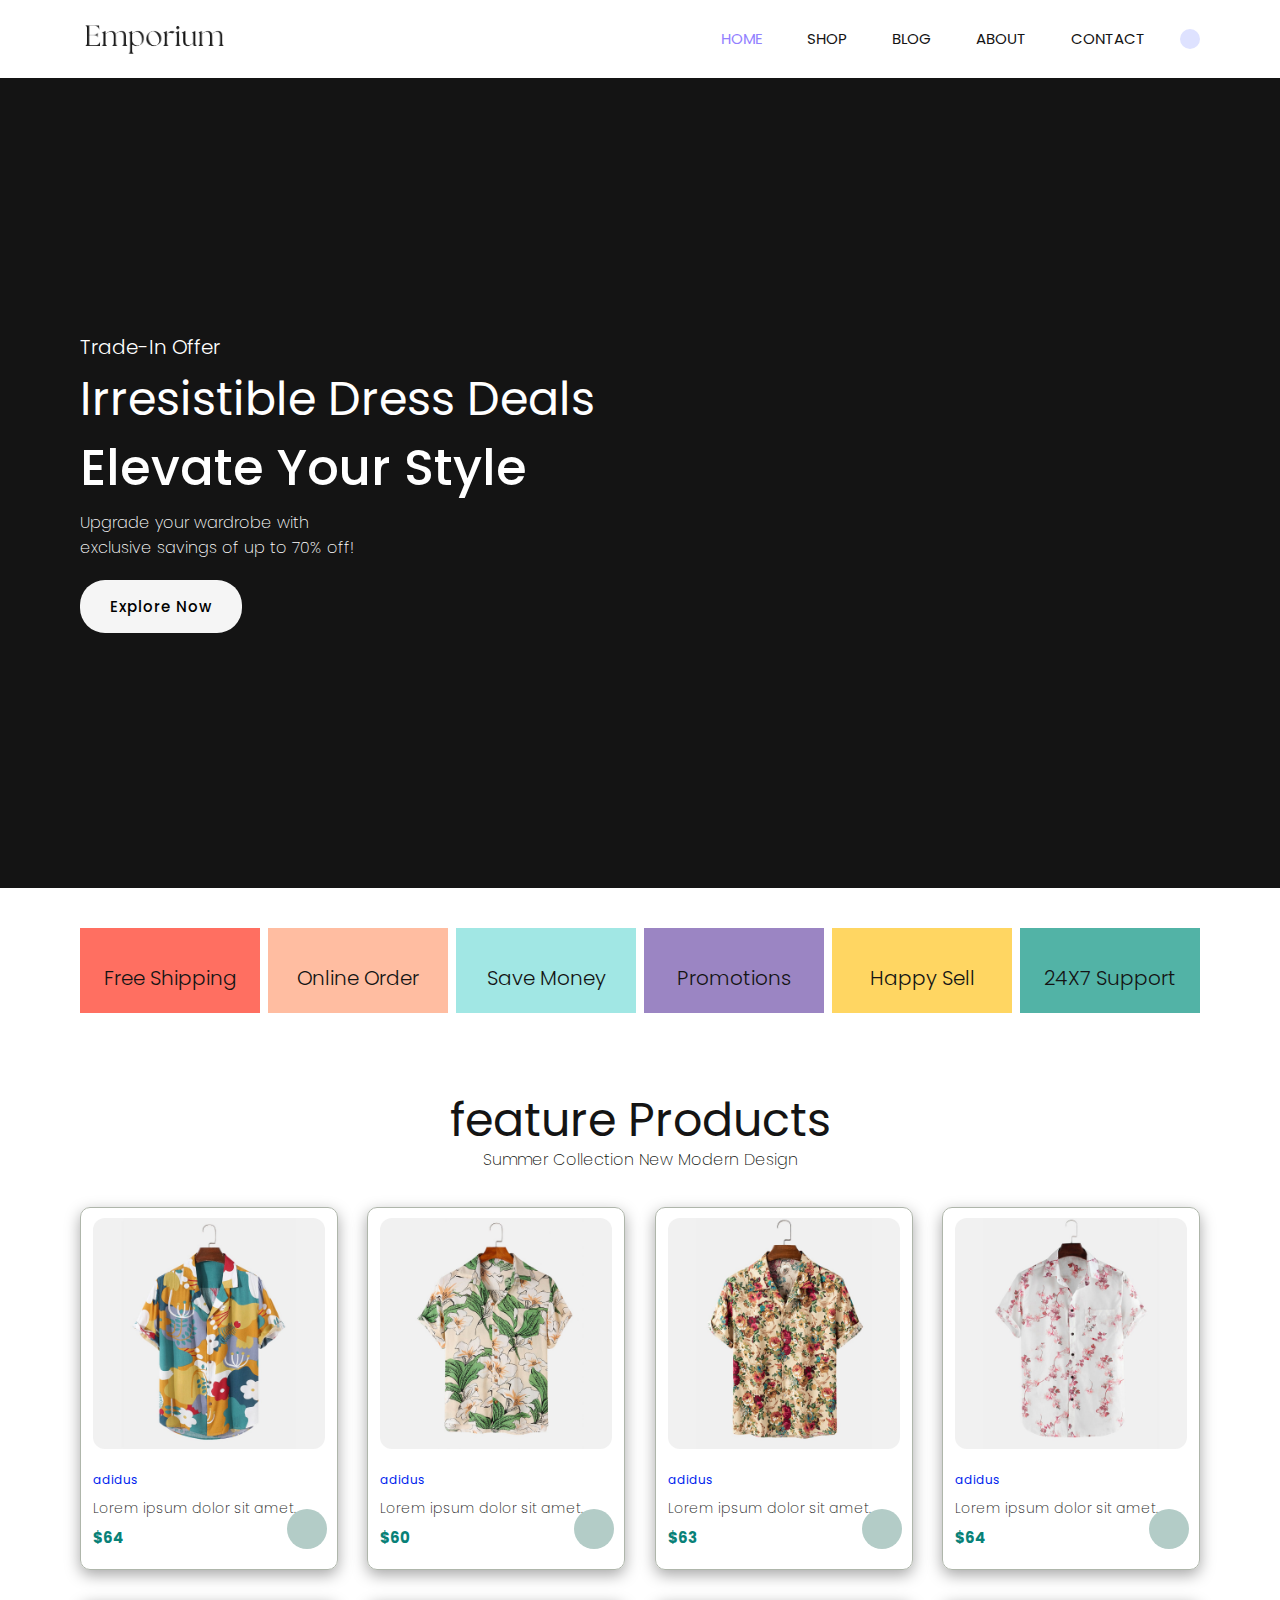
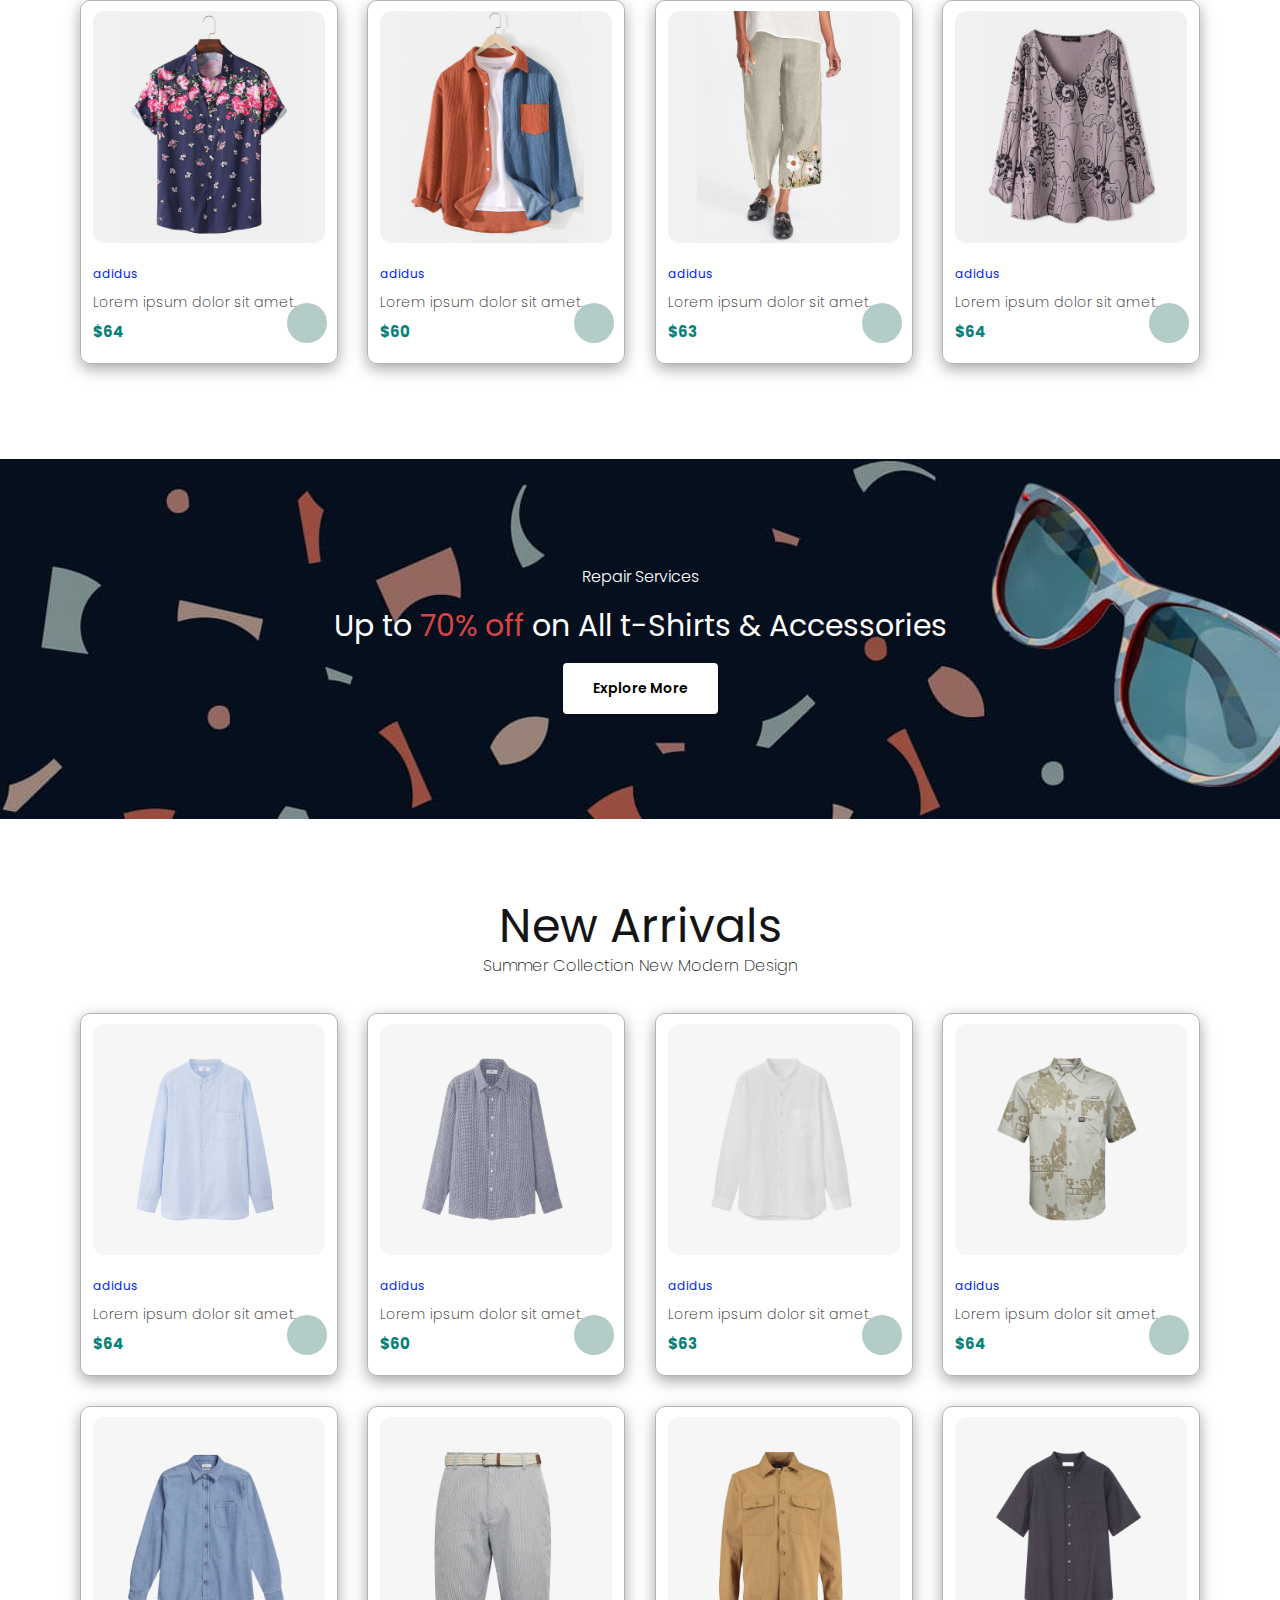
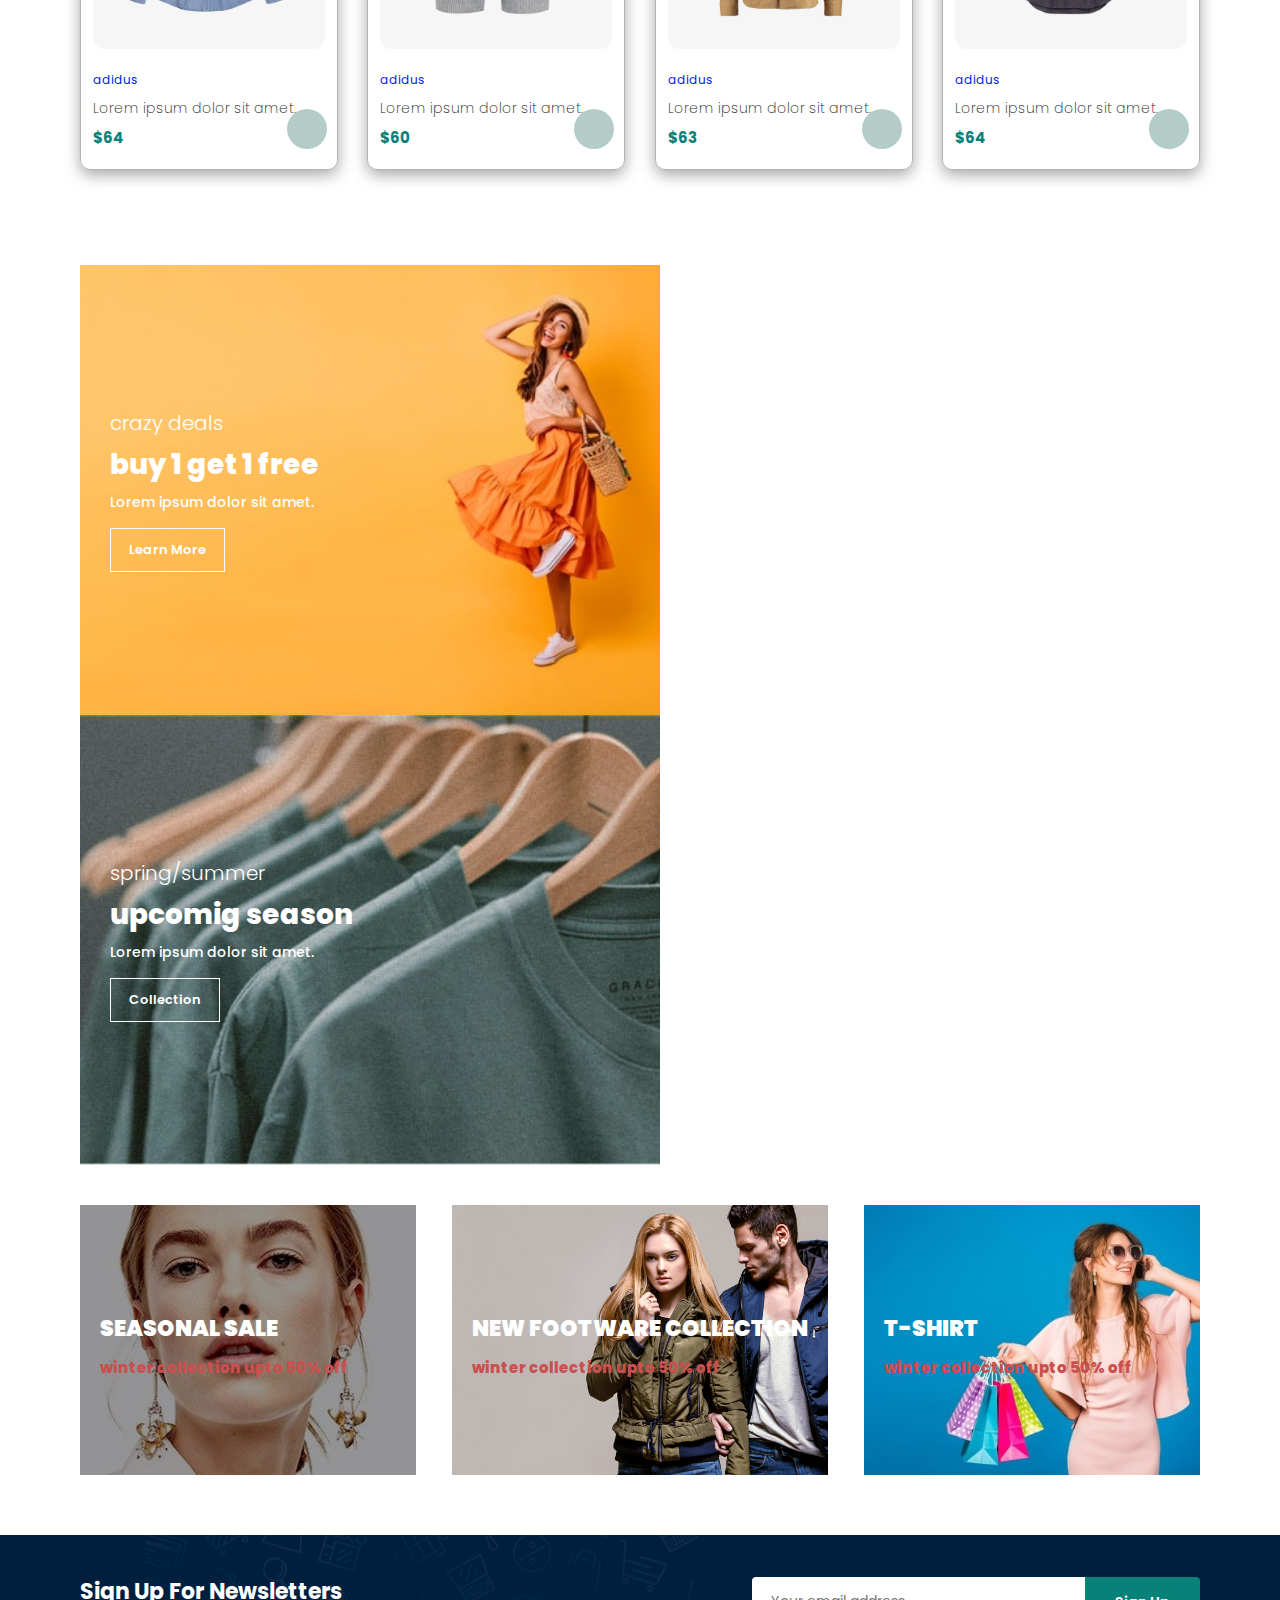
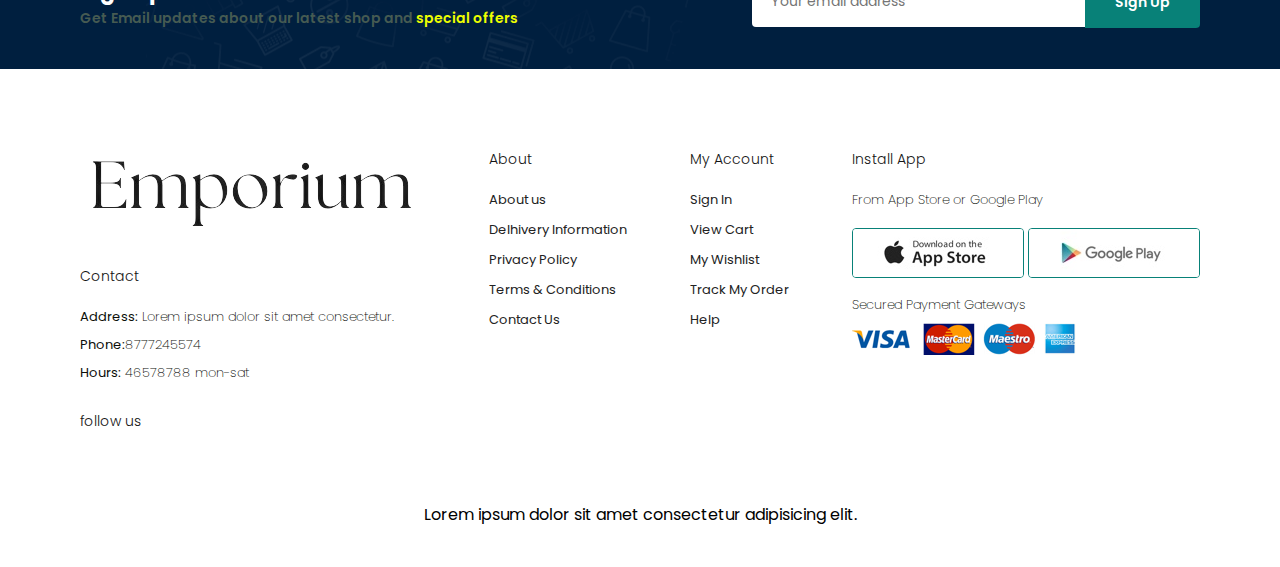
==== commit a3097645: "Codebase update" ====
--- a/index.html
+++ b/index.html
@@ -19,7 +19,7 @@
   </head>
   <body>
 
-   <!-- header section start-->
+   <!-- header section start ✅-->
    <section id="header">
     <!-- logo -->
     <a href="index.html">
@@ -28,8 +28,8 @@
     <!-- nav link -->
     <div>
       <ul id="navbar">
-        <li><a class="active" href="index.html">Home</a></li>
-        <li><a href="shop.html">Shop</a></li>
+        <li><a class="active"  href="index.html">Home</a></li>
+        <li><a  href="shop.html">Shop</a></li>
         <li><a href="blog.html">Blog</a></li>
         <li><a href="about.html">About</a></li>
         <!-- <li><a href="TEST.html">TEST</a></li> -->
@@ -50,11 +50,17 @@
 
    <!-- hero section start-->
    <section id="hero">
-    <h4>Trade-In Offer</h4>
-    <h2>Irresistible Dress Deals</h2>
-    <h1>Elevate Your Style</h1>
-    <p>Upgrade your wardrobe with <br>exclusive savings of up to 70% off!</p>
-    <button class="normal">Explore Now</button>
+    <div class="hero_txt">
+        <h4>Trade-In Offer</h4>
+      <h2>Irresistible Dress Deals</h2>
+      <h1>Elevate Your Style</h1>
+      <p>Upgrade your wardrobe with <br>exclusive savings of up to 70% off!</p>
+      <button class="normal">Explore Now</button>
+    </div>
+    <div class="hero_img">
+      <img src="https://images.unsplash.com/photo-1589156229687-496a31ad1d1f?q=80&w=1372&auto=format&fit=crop&ixlib=rb-4.0.3&ixid=M3wxMjA3fDB8MHxwaG90by1wYWdlfHx8fGVufDB8fHx8fA%3D%3D" alt="">
+      <img src="https://images.unsplash.com/photo-1603237872873-689ba4191130?q=80&w=1374&auto=format&fit=crop&ixlib=rb-4.0.3&ixid=M3wxMjA3fDB8MHxwaG90by1wYWdlfHx8fGVufDB8fHx8fA%3D%3D" alt="">
+    </div>
     
 
    </section>
@@ -64,27 +70,27 @@
    <section id="feature" class="section-p1">
     <div class="fe-box">
         <div class="fe-icon"><i class="fas fa-shipping-fast"></i></div>
-        <h6>Free Shipping</h6>
+        <h3>Free Shipping</h3>
     </div>
     <div class="fe-box">
         <div class="fe-icon"><i class="fas fa-shopping-cart"></i></div>
-        <h6>Online Order</h6>
+        <h3>Online Order</h3>
     </div>
     <div class="fe-box">
         <div class="fe-icon"><i class="fas fa-piggy-bank"></i></div>
-        <h6>Save Money</h6>
+        <h3>Save Money</h3>
     </div>
     <div class="fe-box">
         <div class="fe-icon"><i class="fas fa-gift"></i></div>
-        <h6>Promotions</h6>
+        <h3>Promotions</h3>
     </div>
     <div class="fe-box">
         <div class="fe-icon"><i class="far fa-smile"></i></div>
-        <h6>Happy Sell</h6>
+        <h3>Happy Sell</h3>
     </div>
     <div class="fe-box">
         <div class="fe-icon"><i class="fas fa-headset"></i></div>
-        <h6>24X7 Support</h6>
+        <h3>24X7 Support</h3>
     </div>
 </section>
    <!-- feature section end -->
--- a/style.css
+++ b/style.css
@@ -29,22 +29,24 @@
 h1 {
   font-size: 50px;
   line-height: 64px;
+  font-weight: 500;
 }
 h2 {
   font-size: 46px;
   line-height: 54px;
-  color: #222;
-}
-h4 {
+  font-weight: 400;
+}
+h3,h4 {
   font-size: 20px;
-  color: #222;
-}
-h6 {
-  font-weight: 700;
+  font-weight: 300;
+}
+h5,h6 {
+  font-weight: 200;
   font-size: 12px;
 }
 
 p {
+  font-weight: 200;
   font-size: 16px;
   color: var(--main-p-font-colot);
 }
@@ -208,48 +210,45 @@
 /* 2 */
 /* hero section start */
 #hero{
-    /* background-image: url(img/hero4.png); */
+   
     /* background-image: url(https://images.unsplash.com/photo-1532453288672-3a27e9be9efd?q=80&w=1528&auto=format&fit=crop&ixlib=rb-4.0.3&ixid=M3wxMjA3fDB8MHxwaG90by1wYWdlfHx8fGVufDB8fHx8fA%3D%3D);
-     *
-    /
-
-
-    /* fullscreen */
+     */
+     /* background-position: top 40% right 0%;
+     background-size: cover; */
+
+
+ 
     width: 100%;
     height: 90vh;
-  background-color: var(--main-black-color);
-    /* make image center */
-    background-position: top 40% right 0%;
-    background-size: cover;
-
-    padding: 0 80px;
-
+    display:flex ;
+}
+
+#hero .hero_txt{
+ width: 100%;
+ height: 100%;
+  padding: 0 80px;
     display: flex;
     flex-direction: column;
     justify-content: center;
     align-items: flex-start;
     gap: 10px;
-    
-
-}
-/* #hero h4{
-    padding-bottom: 15px;
-} */
+  background-color: var(--main-black-color);
+
+}
+#hero .hero_img {
+  display: flex;
+  flex-direction: row-reverse;
+}
+#hero .hero_img img{
+  width: auto;
+  height: 100%;
+
+}
+  
 #hero h1, #hero h4, #hero h2, #hero p{
-    color: #ffffff;
-}
-#hero h1{
-  font-weight: 500;
-}
-#hero h2{
-  font-weight: 400;
-}
-#hero h4{
-  font-weight: 300;
-}
-#hero p{
-  font-weight: 200;
-}
+    color: var(--main-white-color);
+}
+
 #hero button{
     /*background-image: url("img/button.png");
     */background-color: whitesmoke;
@@ -280,87 +279,34 @@
 #feature .fe-box{
   width: 180px;
   text-align: center;
-  padding: 25px 15px;
-  box-shadow: rgba(0, 0, 0, 0.24) 0px 3px 8px;
-  border-radius: 4px;
-  -webkit-border-radius: 4px;
-  -moz-border-radius: 4px;
-  -ms-border-radius: 4px;
-  -o-border-radius: 4px;
-  margin: 15px 0;
-}
-#feature .fe-box:hover{
-/* adding hover effect */
-box-shadow: rgba(0, 0, 0, 0.35) 0px 5px 15px;
-}
-#feature .fe-box img{
-  /* make image responsive */
-  width: 100%;
-  margin-bottom: 10px;
-}
-#feature .fe-box h6{
-  padding: 9px 8px 6px 8px ;
-  line-height: 1;
-  border-radius: 4px;
-  -webkit-border-radius: 4px;
-  -moz-border-radius: 4px;
-  -ms-border-radius: 4px;
-  -o-border-radius: 4px;
-  
-  
-
-   display: inline-block;/*take width as lenght */
-}
-#feature .fe-box:nth-child(2){
-  /* adding different background for different h6 */
-  background-color: #FFBDA1;
-}
-#feature .fe-box:nth-child(3) {
-  background-color: #A1E7E4;
-
-}
-#feature .fe-box:nth-child(4) {
-  background-color: #9B85C3;
-
-}
-#feature .fe-box:nth-child(5) {
-  background-color: #FFD662;
-}
-#feature .fe-box:nth-child(6) {
-  background-color: #52B3A6;
-}
-#feature {
-  display: flex;
-  justify-content: space-evenly;
-  flex-wrap: wrap;
- 
-}
-
-.fe-box {
-  
-  margin-bottom: 20px;
   text-align: center;
   background-color: #FF6F61;
   padding: 20px;
-  border-radius: 8px;
+
+}
+#feature .fe-box:nth-child(2){
+ 
+  background-color: #FFBDA1;
+}
+#feature .fe-box:nth-child(3) {
+  background-color: #A1E7E4;
+
+}
+#feature .fe-box:nth-child(4) {
+  background-color: #9B85C3;
+
+}
+#feature .fe-box:nth-child(5) {
+  background-color: #FFD662;
+}
+#feature .fe-box:nth-child(6) {
+  background-color: #52B3A6;
 }
 
 .fe-icon {
   font-size: 30px;
   margin-bottom: 15px;
 }
-
-.fe-icon i {
-  color: #333;
-}
-
-h6 {
-  font-size: 16px;
-  color: #000000;
-  font-weight: 400;
-  margin: 0;
-}
-
 /* feature section end */
 
 /* feature products section start */
@@ -1131,6 +1077,9 @@
   /* global style end */
 
   /* header section start */
+  #header{
+    height: 15vh;
+  }
   #header #navbar {
      display: flex;
      flex-direction: column;
@@ -1195,7 +1144,7 @@
 
   /* hero section start */
   #hero{
-    height: 90vh;
+    height: 85vh;
     background-position: top 30% right 30%;
   }
   /* hero section end */
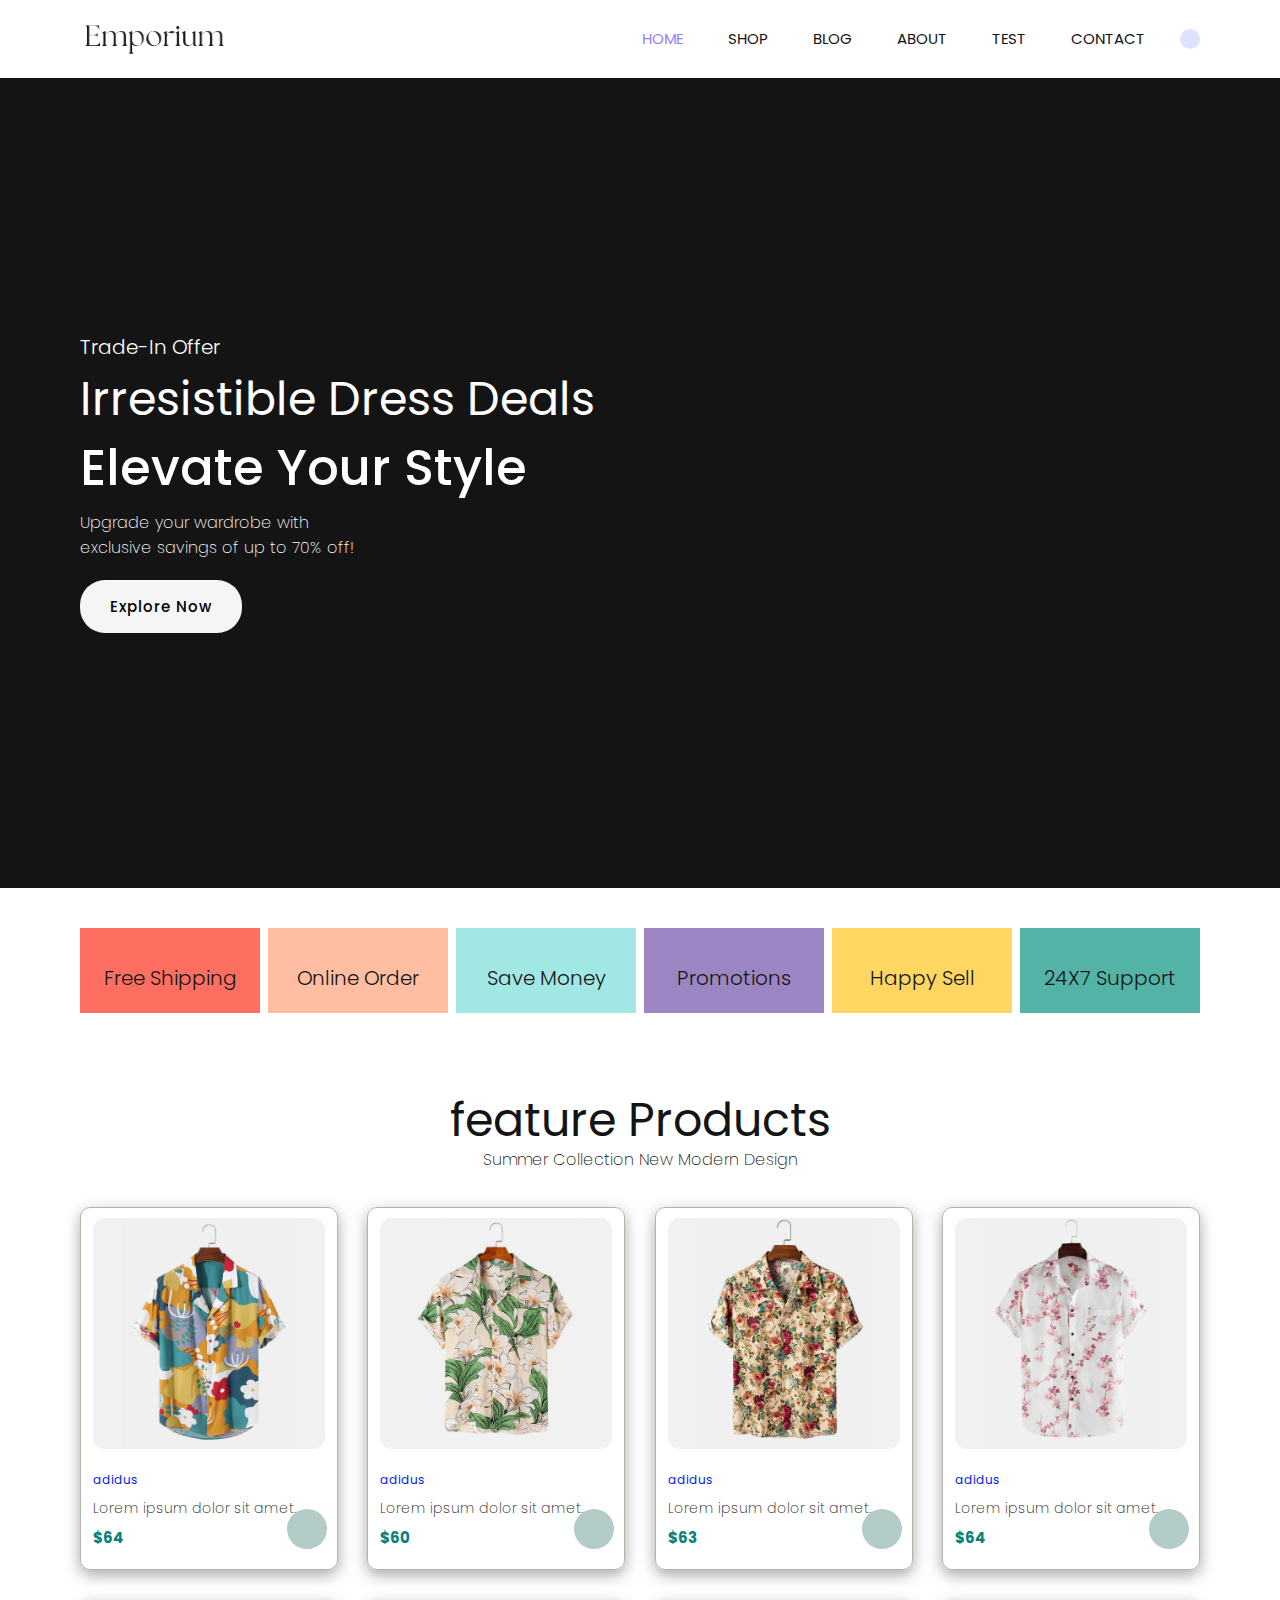
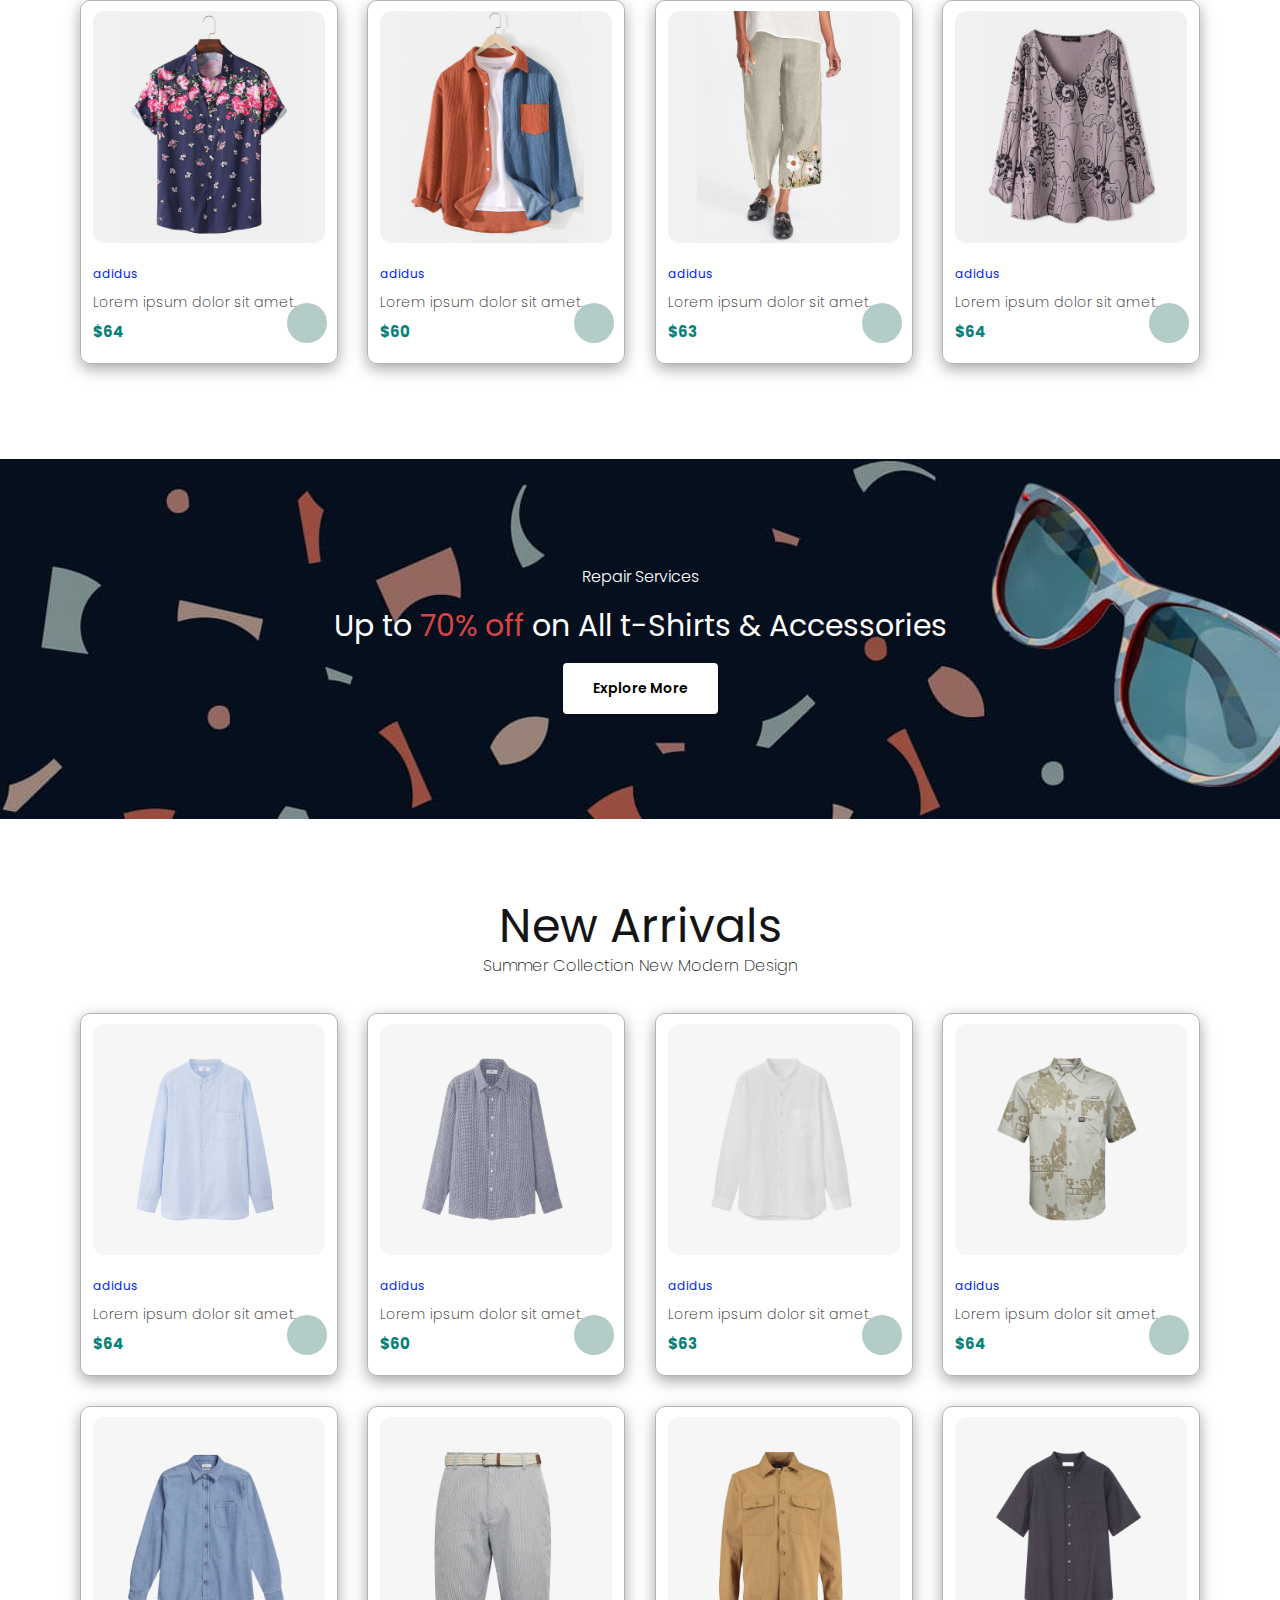
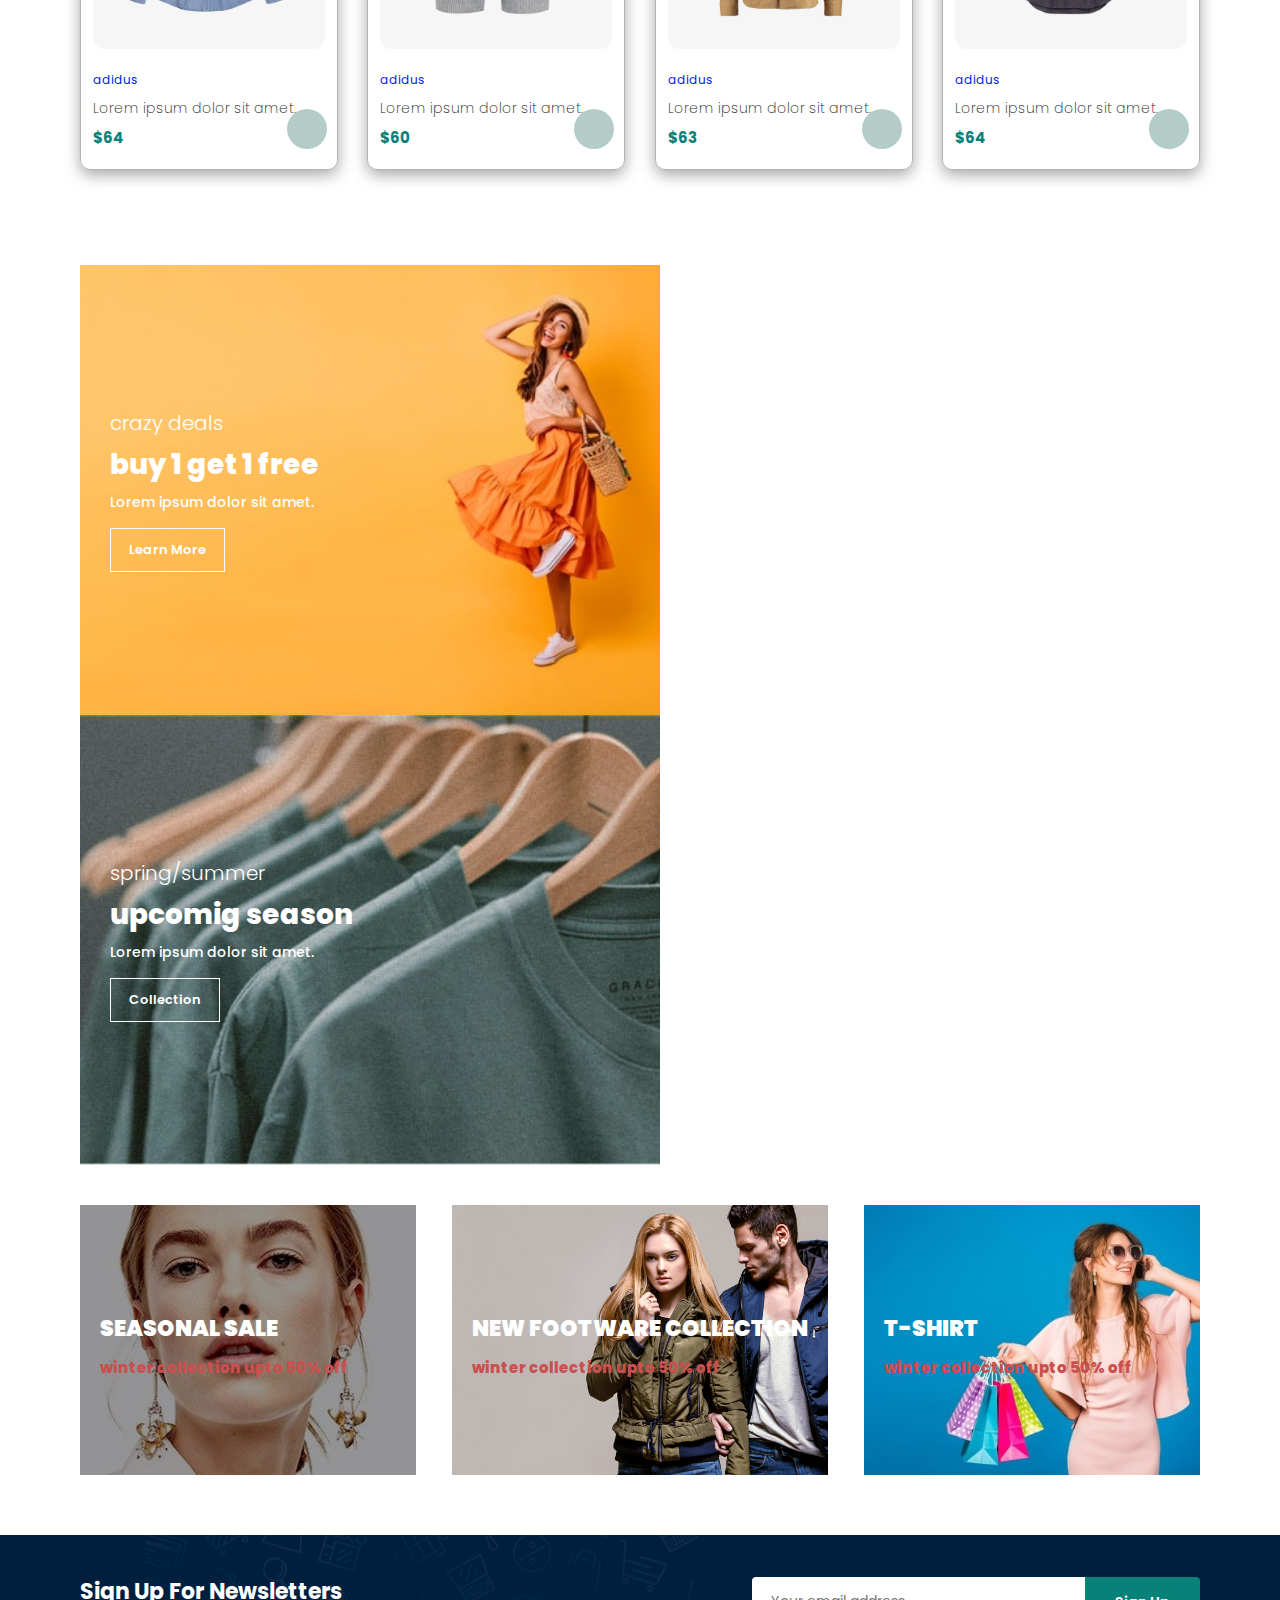
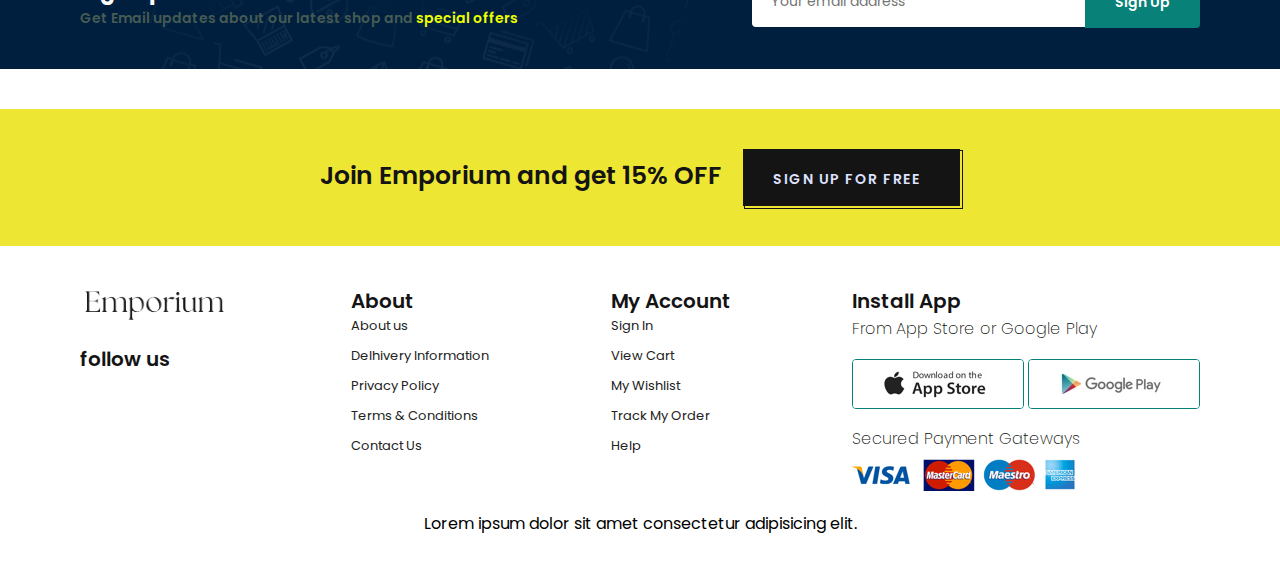
==== commit f4a7ca0a: "Added Join member section to index.html and add style to it" ====
--- a/index.html
+++ b/index.html
@@ -32,7 +32,7 @@
         <li><a  href="shop.html">Shop</a></li>
         <li><a href="blog.html">Blog</a></li>
         <li><a href="about.html">About</a></li>
-        <!-- <li><a href="TEST.html">TEST</a></li> -->
+        <li><a href="TEST.html">TEST</a></li>
         <li><a href="contact.html">Contact</a>
         </li>
         <li id="shop_bag"><a href="cart.html"><i class="fa-solid fa-cart-shopping"></i></a></li>
@@ -66,6 +66,8 @@
    </section>
    <!-- hero section end-->
 
+
+   
    <!-- feature section start -->
    <section id="feature" class="section-p1">
     <div class="fe-box">
@@ -385,16 +387,25 @@
 
    </section>
    <!-- News-letter section end-->
+  
+   <!--? Join member section start -->
+   <section id="member__card" class="section-p1">
+    <span>Join Emporium and get 15% OFF</span>
+    <button class="normal">
+      <span>SIGN UP FOR FREE</span>
+      <span><i class="fa-solid fa-arrow-right"></i></span>
+    </button>
+   </section>
+   <!--? Join member section end -->
+
+
 
    <!-- FOOTER section start -->
    <footer class="section-p1">
      <!-- col1 -->
     <div class="col">
-      <img class="logo custom__logo" src="custom_logo.png" alt="">
-      <h4>Contact</h4>
-      <p><strong>Address:</strong> Lorem ipsum dolor sit amet consectetur.</p>
-      <p><strong>Phone:</strong>8777245574</p>
-      <p><strong>Hours:</strong> 46578788 mon-sat</p>
+      <img class="site_logo" src="custom_logo.png" alt="">
+      
       <div class="follow">
         <h4>follow us</h4>
         <div class="icon">
--- a/style.css
+++ b/style.css
@@ -1,5 +1,7 @@
 /* google font */
 @import url('https://fonts.googleapis.com/css2?family=Poppins:wght@100;200;300;400;500;600;700;800;900&display=swap');
+
+
 
 * {
   margin: 0;
@@ -13,6 +15,8 @@
 body {
   width: 100%;
   overflow-x: hidden;
+  position: relative;
+
 }
 :root{
   --main-white-color:#ffffff;
@@ -595,6 +599,49 @@
 }
 /* News-letter section end */
 
+/* ? Join member section start */
+#member__card{
+  background-color: #ede734;
+
+  font-weight: 600;
+  font-size: 25px;
+  color: var(--main-black-color);
+  text-align: center;
+}
+#member__card button{
+  background-color: var(--main-black-color);
+  color: var(--light-bg-color);
+  margin-left: 15px;
+  position: relative;
+  border-radius: 0%;
+  -webkit-border-radius: 0%;
+  -moz-border-radius: 0%;
+  -ms-border-radius: 0%;
+  -o-border-radius: 0%;
+}
+#member__card button::after{
+  content: "";
+  border-right: 1px solid var(--main-black-color);    border-bottom: 1px solid var(--main-black-color);
+  border-left: 1px solid var(--main-black-color);
+  border-top: 1px solid var(--main-black-color);
+  
+  height: 100%; 
+  width: 100%;
+
+  position: absolute;
+  right: -3px;    
+  bottom:  -3px;    
+}
+#member__card button span{
+  letter-spacing: 1.5px;
+}
+#member__card button i{
+  margin-left: 10px;
+  font-size: 18px;
+  color: var(--light-bg-color);
+}
+/* ? Join member section end */
+
 /* FOOTER section start */
 footer{
   display: flex;
@@ -612,11 +659,11 @@
   margin-bottom: 30px;
 }
 footer h4{
-  font-size: 14px;
-  padding-bottom: 20px;
+  
+  font-weight: 600;
 }
 footer p{
-  font-size: 13px;
+ 
   margin: 0 0 8px 0;
 }
 footer a{
@@ -1145,7 +1192,11 @@
   /* hero section start */
   #hero{
     height: 85vh;
-    background-position: top 30% right 30%;
+   
+  }
+  #hero .hero_img {
+    display: none;
+  
   }
   /* hero section end */
 
@@ -1227,11 +1278,11 @@
   #header{
     padding: 10px 30px;
   }
-  #hero{
-    padding: 0 20px;
-    background-position: 55%;
-
-  }
+ 
+  #hero .hero_txt{
+     padding: 20px ;
+       gap: 15px;
+   }
   #feature{
     justify-content: space-between;
   }
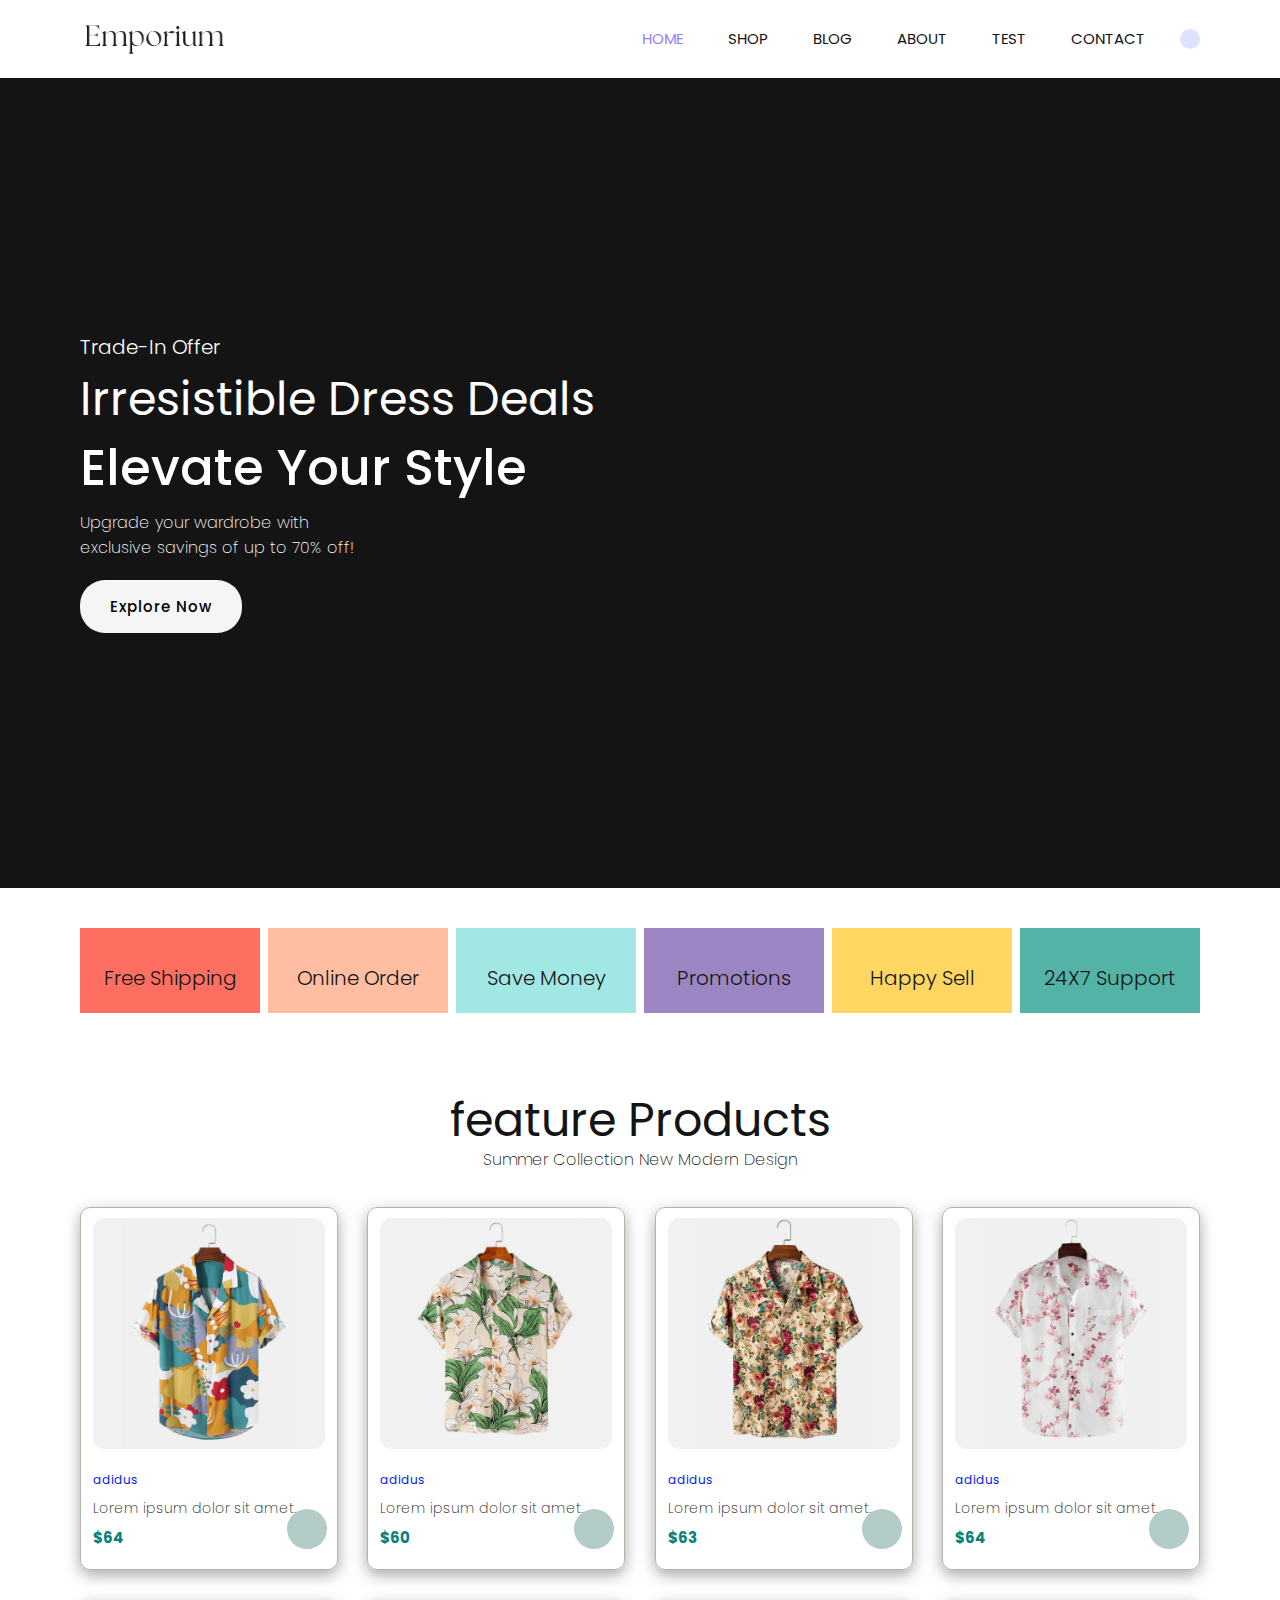
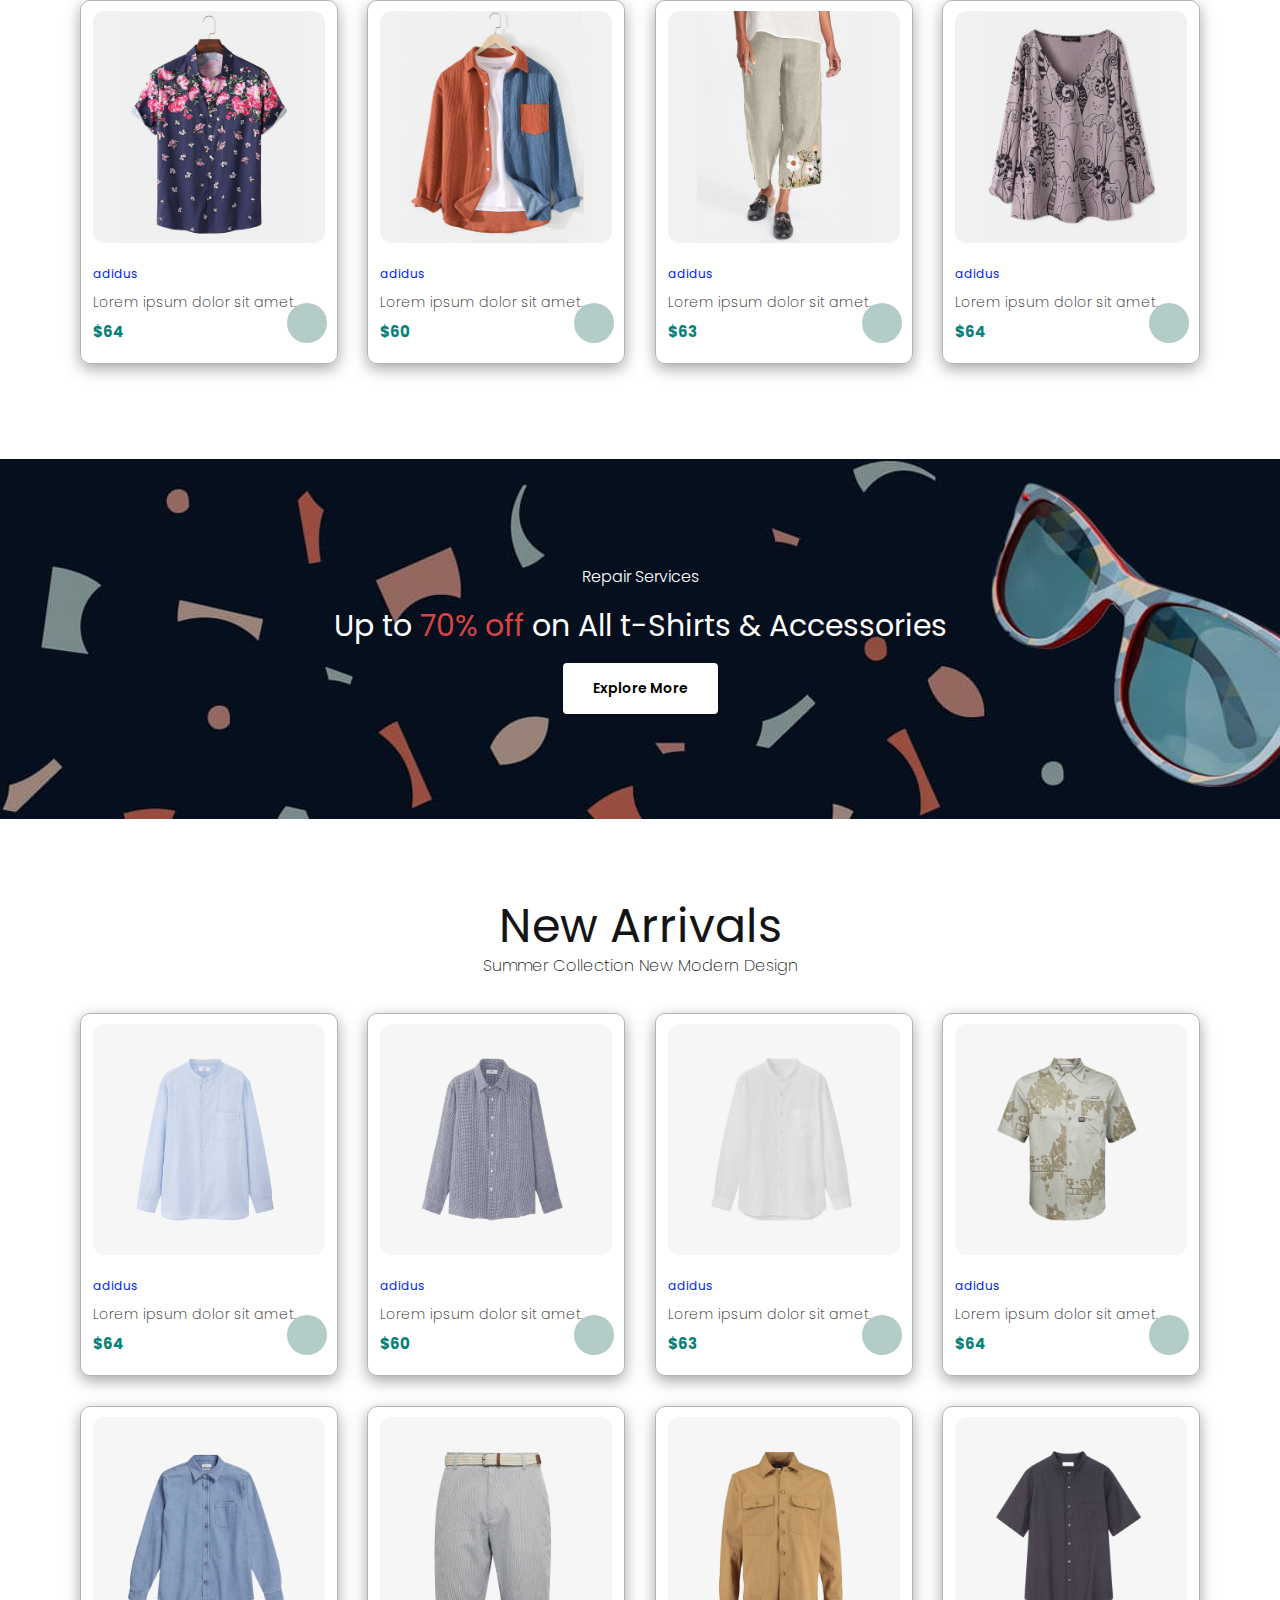
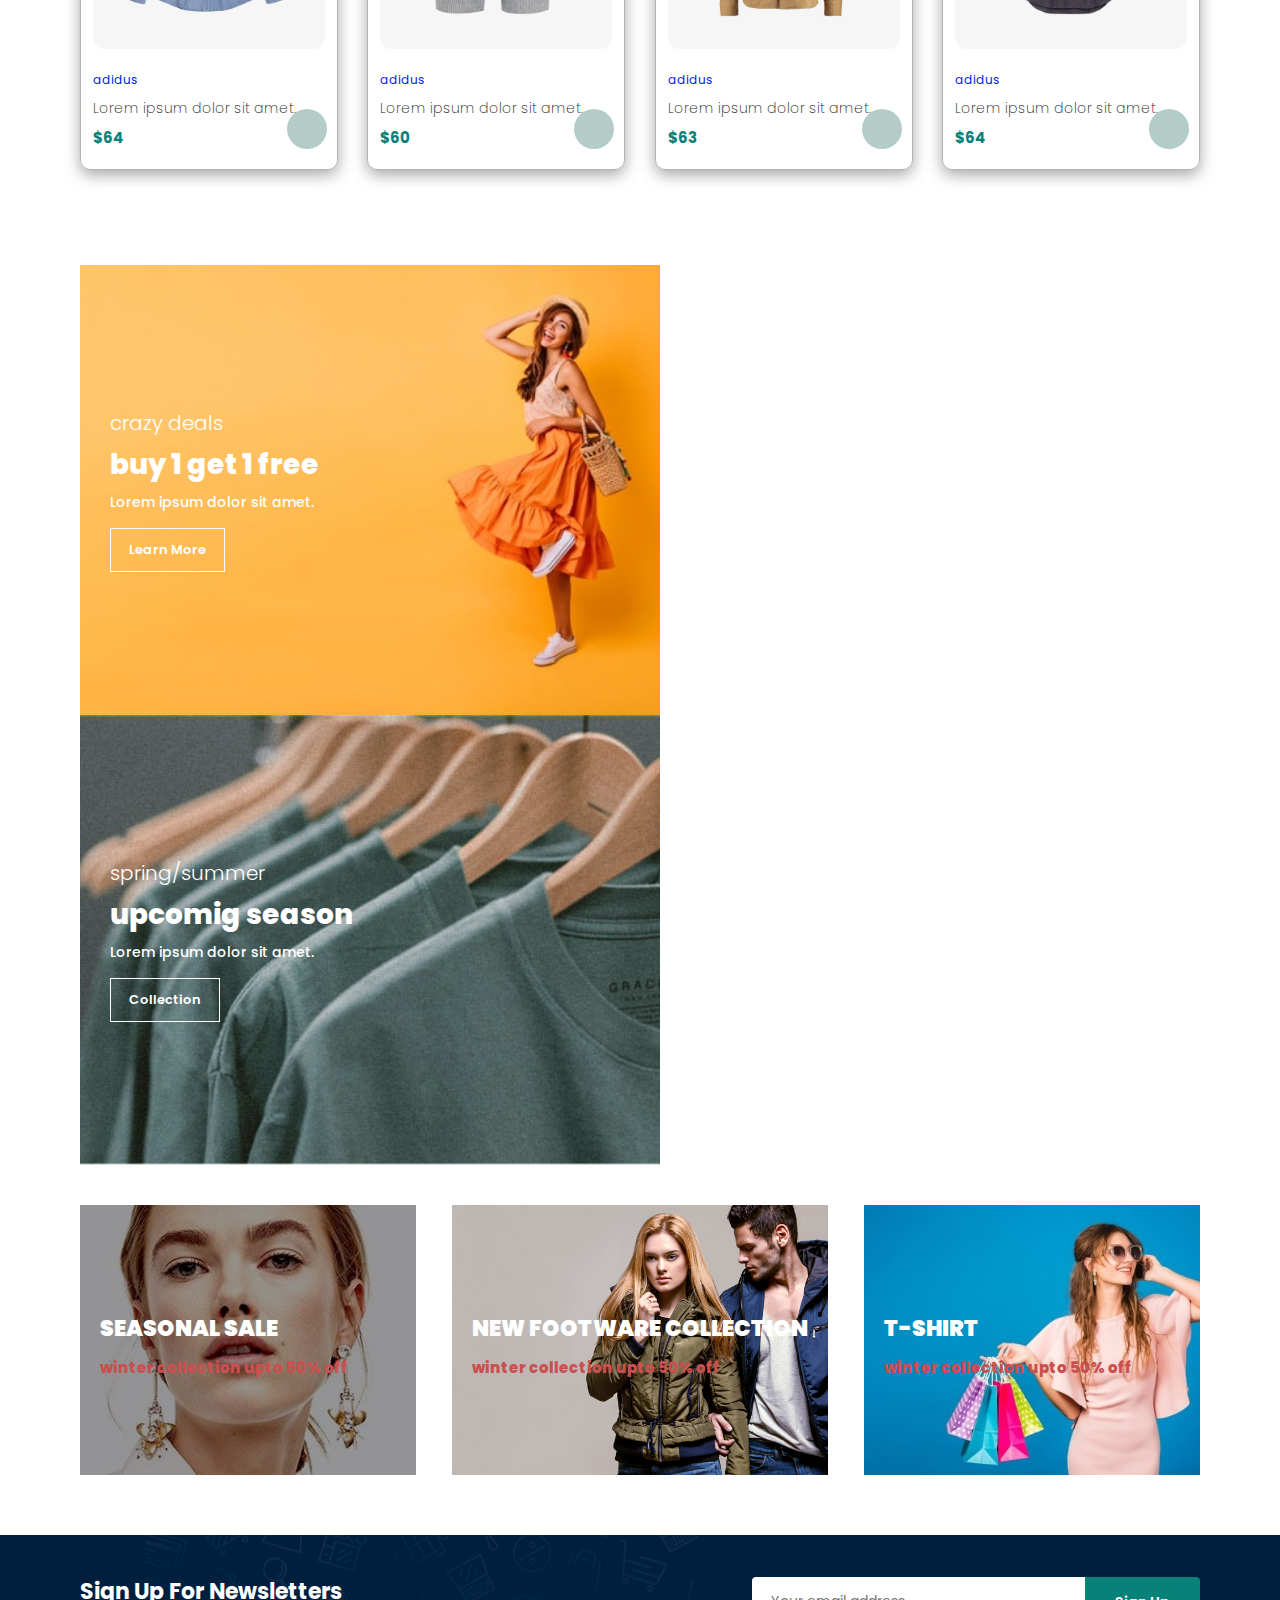
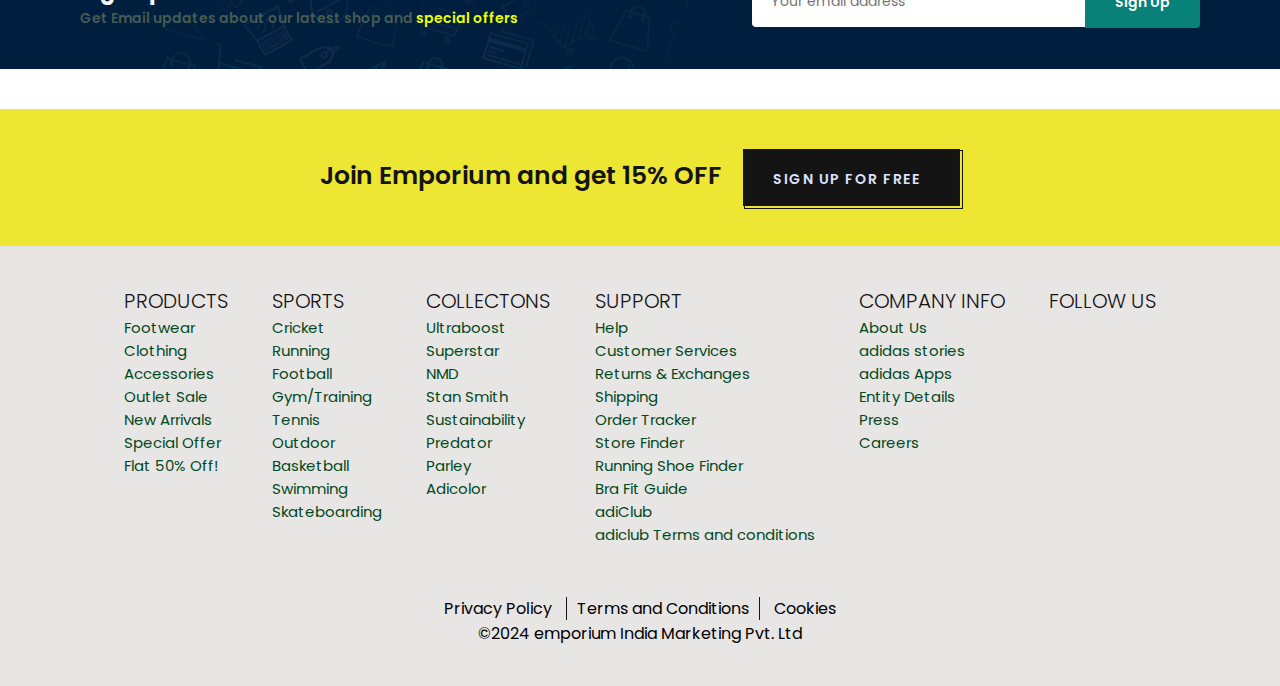
==== commit 440129b7: "footer section modified" ====
--- a/index.html
+++ b/index.html
@@ -1,476 +1,525 @@
-<!doctype html>
+<!DOCTYPE html>
 <html lang="en">
   <head>
     <meta charset="UTF-8" />
 
-    
     <link rel="icon" type="image/svg+xml" href="public/vite.svg" />
 
     <meta name="viewport" content="width=device-width, initial-scale=1.0" />
 
     <!-- font aswome cdn -->
-    <link rel="stylesheet" href="https://cdnjs.cloudflare.com/ajax/libs/font-awesome/6.5.2/css/all.min.css" integrity="sha512-SnH5WK+bZxgPHs44uWIX+LLJAJ9/2PkPKZ5QiAj6Ta86w+fsb2TkcmfRyVX3pBnMFcV7oQPJkl9QevSCWr3W6A==" crossorigin="anonymous" referrerpolicy="no-referrer" />
+    <link
+      rel="stylesheet"
+      href="https://cdnjs.cloudflare.com/ajax/libs/font-awesome/6.5.2/css/all.min.css"
+      integrity="sha512-SnH5WK+bZxgPHs44uWIX+LLJAJ9/2PkPKZ5QiAj6Ta86w+fsb2TkcmfRyVX3pBnMFcV7oQPJkl9QevSCWr3W6A=="
+      crossorigin="anonymous"
+      referrerpolicy="no-referrer"
+    />
 
     <!-- style.css -->
-    <link rel="stylesheet" href="style.css">
-
+    <link rel="stylesheet" href="style.css" />
 
     <title>Emporium</title>
   </head>
   <body>
-
-   <!-- header section start ✅-->
-   <section id="header">
-    <!-- logo -->
-    <a href="index.html">
-      <img src="custom_logo.png" class="site_logo" alt="logo">
-    </a>
-    <!-- nav link -->
-    <div>
-      <ul id="navbar">
-        <li><a class="active"  href="index.html">Home</a></li>
-        <li><a  href="shop.html">Shop</a></li>
-        <li><a href="blog.html">Blog</a></li>
-        <li><a href="about.html">About</a></li>
-        <li><a href="TEST.html">TEST</a></li>
-        <li><a href="contact.html">Contact</a>
-        </li>
-        <li id="shop_bag"><a href="cart.html"><i class="fa-solid fa-cart-shopping"></i></a></li>
-        <i id="close" class="fa-solid fa-x"></i>
-      </ul>
-    </div>
-
-    <!-- hamburger menu -->
-    <div id="mobile">
-      <a href="cart.html"><i class="fa-solid fa-cart-shopping"></i></a>
-      <i id="bar" class="fa-solid fa-bars"></i>
-    </div>
-   </section>
-   <!-- header section end-->
-
-   <!-- hero section start-->
-   <section id="hero">
-    <div class="hero_txt">
+    <!-- header section start ✅-->
+    <section id="header">
+      <!-- logo -->
+      <a href="index.html">
+        <img src="custom_logo.png" class="site_logo" alt="logo" />
+      </a>
+      <!-- nav link -->
+      <div>
+        <ul id="navbar">
+          <li><a class="active" href="index.html">Home</a></li>
+          <li><a href="shop.html">Shop</a></li>
+          <li><a href="blog.html">Blog</a></li>
+          <li><a href="about.html">About</a></li>
+          <li><a href="TEST.html">TEST</a></li>
+          <li><a href="contact.html">Contact</a></li>
+          <li id="shop_bag">
+            <a href="cart.html"><i class="fa-solid fa-cart-shopping"></i></a>
+          </li>
+          <i id="close" class="fa-solid fa-x"></i>
+        </ul>
+      </div>
+
+      <!-- hamburger menu -->
+      <div id="mobile">
+        <a href="cart.html"><i class="fa-solid fa-cart-shopping"></i></a>
+        <i id="bar" class="fa-solid fa-bars"></i>
+      </div>
+    </section>
+    <!-- header section end-->
+
+    <!-- hero section start-->
+    <section id="hero">
+      <div class="hero_txt">
         <h4>Trade-In Offer</h4>
-      <h2>Irresistible Dress Deals</h2>
-      <h1>Elevate Your Style</h1>
-      <p>Upgrade your wardrobe with <br>exclusive savings of up to 70% off!</p>
-      <button class="normal">Explore Now</button>
-    </div>
-    <div class="hero_img">
-      <img src="https://images.unsplash.com/photo-1589156229687-496a31ad1d1f?q=80&w=1372&auto=format&fit=crop&ixlib=rb-4.0.3&ixid=M3wxMjA3fDB8MHxwaG90by1wYWdlfHx8fGVufDB8fHx8fA%3D%3D" alt="">
-      <img src="https://images.unsplash.com/photo-1603237872873-689ba4191130?q=80&w=1374&auto=format&fit=crop&ixlib=rb-4.0.3&ixid=M3wxMjA3fDB8MHxwaG90by1wYWdlfHx8fGVufDB8fHx8fA%3D%3D" alt="">
-    </div>
-    
-
-   </section>
-   <!-- hero section end-->
-
-
-   
-   <!-- feature section start -->
-   <section id="feature" class="section-p1">
-    <div class="fe-box">
+        <h2>Irresistible Dress Deals</h2>
+        <h1>Elevate Your Style</h1>
+        <p>
+          Upgrade your wardrobe with <br />exclusive savings of up to 70% off!
+        </p>
+        <button class="normal">Explore Now</button>
+      </div>
+      <div class="hero_img">
+        <img
+          src="https://images.unsplash.com/photo-1589156229687-496a31ad1d1f?q=80&w=1372&auto=format&fit=crop&ixlib=rb-4.0.3&ixid=M3wxMjA3fDB8MHxwaG90by1wYWdlfHx8fGVufDB8fHx8fA%3D%3D"
+          alt=""
+        />
+        <img
+          src="https://images.unsplash.com/photo-1603237872873-689ba4191130?q=80&w=1374&auto=format&fit=crop&ixlib=rb-4.0.3&ixid=M3wxMjA3fDB8MHxwaG90by1wYWdlfHx8fGVufDB8fHx8fA%3D%3D"
+          alt=""
+        />
+      </div>
+    </section>
+    <!-- hero section end-->
+
+    <!-- feature section start -->
+    <section id="feature" class="section-p1">
+      <div class="fe-box">
         <div class="fe-icon"><i class="fas fa-shipping-fast"></i></div>
         <h3>Free Shipping</h3>
-    </div>
-    <div class="fe-box">
+      </div>
+      <div class="fe-box">
         <div class="fe-icon"><i class="fas fa-shopping-cart"></i></div>
         <h3>Online Order</h3>
-    </div>
-    <div class="fe-box">
+      </div>
+      <div class="fe-box">
         <div class="fe-icon"><i class="fas fa-piggy-bank"></i></div>
         <h3>Save Money</h3>
-    </div>
-    <div class="fe-box">
+      </div>
+      <div class="fe-box">
         <div class="fe-icon"><i class="fas fa-gift"></i></div>
         <h3>Promotions</h3>
-    </div>
-    <div class="fe-box">
+      </div>
+      <div class="fe-box">
         <div class="fe-icon"><i class="far fa-smile"></i></div>
         <h3>Happy Sell</h3>
-    </div>
-    <div class="fe-box">
+      </div>
+      <div class="fe-box">
         <div class="fe-icon"><i class="fas fa-headset"></i></div>
         <h3>24X7 Support</h3>
-    </div>
-</section>
-   <!-- feature section end -->
-
-
-
-   <!-- feature products section start -->
-   <section id="product1" class="section-p1">
-    <h2>feature Products</h2>
-    <p>Summer Collection New Modern Design</p>
-    <div class="pro-container">
-      <div class="pro">
-        <img src="img/products/f1.jpg" alt="">
-        <div class="des">
-          <span>adidus</span>
-          <h5>Lorem ipsum dolor sit amet.</h5>
-          <div class="star">
-            <i class="fa-solid fa-star"></i><i class="fa-solid fa-star"></i><i class="fa-solid fa-star"></i><i class="fa-solid fa-star"></i>
-          </div>
-          <h4>$64</h4>
-        </div>
-        <a href=""><i class="fa-solid fa-cart-shopping cart"></i></a>
-      </div>
-
-      <div class="pro">
-        <img src="img/products/f2.jpg" alt="">
-        <div class="des">
-          <span>adidus</span>
-          <h5>Lorem ipsum dolor sit amet.</h5>
-          <div class="star">
-            <i class="fa-solid fa-star"></i><i class="fa-solid fa-star"></i><i class="fa-solid fa-star"></i><i class="fa-solid fa-star"></i>
-          </div>
-          <h4>$60</h4>
-        </div>
-        <a href=""><i class="fa-solid fa-cart-shopping cart"></i></a>
-      </div>
-
-      <div class="pro">
-        <img src="img/products/f3.jpg" alt="">
-        <div class="des">
-          <span>adidus</span>
-          <h5>Lorem ipsum dolor sit amet.</h5>
-          <div class="star">
-            <i class="fa-solid fa-star"></i><i class="fa-solid fa-star"></i><i class="fa-solid fa-star"></i><i class="fa-solid fa-star"></i>
-          </div>
-          <h4>$63</h4>
-        </div>
-        <a href=""><i class="fa-solid fa-cart-shopping cart"></i></a>
-      </div>
-
-      <div class="pro">
-        <img src="img/products/f4.jpg" alt="">
-        <div class="des">
-          <span>adidus</span>
-          <h5>Lorem ipsum dolor sit amet.</h5>
-          <div class="star">
-            <i class="fa-solid fa-star"></i><i class="fa-solid fa-star"></i><i class="fa-solid fa-star"></i><i class="fa-solid fa-star"></i>
-          </div>
-          <h4>$64</h4>
-        </div>
-        <a href=""><i class="fa-solid fa-cart-shopping cart"></i></a>
-      </div>
-
-      <div class="pro">
-        <img src="img/products/f5.jpg" alt="">
-        <div class="des">
-          <span>adidus</span>
-          <h5>Lorem ipsum dolor sit amet.</h5>
-          <div class="star">
-            <i class="fa-solid fa-star"></i><i class="fa-solid fa-star"></i><i class="fa-solid fa-star"></i><i class="fa-solid fa-star"></i>
-          </div>
-          <h4>$64</h4>
-        </div>
-        <a href=""><i class="fa-solid fa-cart-shopping cart"></i></a>
-      </div>
-
-      <div class="pro">
-        <img src="img/products/f6.jpg" alt="">
-        <div class="des">
-          <span>adidus</span>
-          <h5>Lorem ipsum dolor sit amet.</h5>
-          <div class="star">
-            <i class="fa-solid fa-star"></i><i class="fa-solid fa-star"></i><i class="fa-solid fa-star"></i><i class="fa-solid fa-star"></i>
-          </div>
-          <h4>$60</h4>
-        </div>
-        <a href=""><i class="fa-solid fa-cart-shopping cart"></i></a>
-      </div>
-
-      <div class="pro">
-        <img src="img/products/f7.jpg" alt="">
-        <div class="des">
-          <span>adidus</span>
-          <h5>Lorem ipsum dolor sit amet.</h5>
-          <div class="star">
-            <i class="fa-solid fa-star"></i><i class="fa-solid fa-star"></i><i class="fa-solid fa-star"></i><i class="fa-solid fa-star"></i>
-          </div>
-          <h4>$63</h4>
-        </div>
-        <a href=""><i class="fa-solid fa-cart-shopping cart"></i></a>
-      </div>
-
-      <div class="pro">
-        <img src="img/products/f8.jpg" alt="">
-        <div class="des">
-          <span>adidus</span>
-          <h5>Lorem ipsum dolor sit amet.</h5>
-          <div class="star">
-            <i class="fa-solid fa-star"></i><i class="fa-solid fa-star"></i><i class="fa-solid fa-star"></i><i class="fa-solid fa-star"></i>
-          </div>
-          <h4>$64</h4>
-        </div>
-        <a href=""><i class="fa-solid fa-cart-shopping cart"></i></a>
-      </div>
-    </div>
-   </section>
-   <!-- feature products section end -->
-
-   <!-- call to action banner start-->
-   <section id="banner" class="section-m1">
-    <h4>Repair Services</h4>
-    <h2>Up to <span>70% off</span> on All t-Shirts & Accessories</h2>
-    <button class="normal">Explore More</button>
-   </section>
-   <!-- call to action banner end-->
-
-   <!-- New arrivals section start -->
-   <!-- copy from feature products and change the image -->
-   <section id="product1" class="section-p1">
-    <h2>New Arrivals</h2>
-    <p>Summer Collection New Modern Design</p>
-    <div class="pro-container">
-      <div class="pro">
-        <img src="img/products/n1.jpg" alt="">
-        <div class="des">
-          <span>adidus</span>
-          <h5>Lorem ipsum dolor sit amet.</h5>
-          <div class="star">
-            <i class="fa-solid fa-star"></i><i class="fa-solid fa-star"></i><i class="fa-solid fa-star"></i><i class="fa-solid fa-star"></i>
-          </div>
-          <h4>$64</h4>
-        </div>
-        <a href=""><i class="fa-solid fa-cart-shopping cart"></i></a>
-      </div>
-
-      <div class="pro">
-        <img src="img/products/n2.jpg" alt="">
-        <div class="des">
-          <span>adidus</span>
-          <h5>Lorem ipsum dolor sit amet.</h5>
-          <div class="star">
-            <i class="fa-solid fa-star"></i><i class="fa-solid fa-star"></i><i class="fa-solid fa-star"></i><i class="fa-solid fa-star"></i>
-          </div>
-          <h4>$60</h4>
-        </div>
-        <a href=""><i class="fa-solid fa-cart-shopping cart"></i></a>
-      </div>
-
-      <div class="pro">
-        <img src="img/products/n3.jpg" alt="">
-        <div class="des">
-          <span>adidus</span>
-          <h5>Lorem ipsum dolor sit amet.</h5>
-          <div class="star">
-            <i class="fa-solid fa-star"></i><i class="fa-solid fa-star"></i><i class="fa-solid fa-star"></i><i class="fa-solid fa-star"></i>
-          </div>
-          <h4>$63</h4>
-        </div>
-        <a href=""><i class="fa-solid fa-cart-shopping cart"></i></a>
-      </div>
-
-      <div class="pro">
-        <img src="img/products/n4.jpg" alt="">
-        <div class="des">
-          <span>adidus</span>
-          <h5>Lorem ipsum dolor sit amet.</h5>
-          <div class="star">
-            <i class="fa-solid fa-star"></i><i class="fa-solid fa-star"></i><i class="fa-solid fa-star"></i><i class="fa-solid fa-star"></i>
-          </div>
-          <h4>$64</h4>
-        </div>
-        <a href=""><i class="fa-solid fa-cart-shopping cart"></i></a>
-      </div>
-
-      <div class="pro">
-        <img src="img/products/n5.jpg" alt="">
-        <div class="des">
-          <span>adidus</span>
-          <h5>Lorem ipsum dolor sit amet.</h5>
-          <div class="star">
-            <i class="fa-solid fa-star"></i><i class="fa-solid fa-star"></i><i class="fa-solid fa-star"></i><i class="fa-solid fa-star"></i>
-          </div>
-          <h4>$64</h4>
-        </div>
-        <a href=""><i class="fa-solid fa-cart-shopping cart"></i></a>
-      </div>
-
-      <div class="pro">
-        <img src="img/products/n6.jpg" alt="">
-        <div class="des">
-          <span>adidus</span>
-          <h5>Lorem ipsum dolor sit amet.</h5>
-          <div class="star">
-            <i class="fa-solid fa-star"></i><i class="fa-solid fa-star"></i><i class="fa-solid fa-star"></i><i class="fa-solid fa-star"></i>
-          </div>
-          <h4>$60</h4>
-        </div>
-        <a href=""><i class="fa-solid fa-cart-shopping cart"></i></a>
-      </div>
-
-      <div class="pro">
-        <img src="img/products/n7.jpg" alt="">
-        <div class="des">
-          <span>adidus</span>
-          <h5>Lorem ipsum dolor sit amet.</h5>
-          <div class="star">
-            <i class="fa-solid fa-star"></i><i class="fa-solid fa-star"></i><i class="fa-solid fa-star"></i><i class="fa-solid fa-star"></i>
-          </div>
-          <h4>$63</h4>
-        </div>
-        <a href=""><i class="fa-solid fa-cart-shopping cart"></i></a>
-      </div>
-
-      <div class="pro">
-        <img src="img/products/n8.jpg" alt="">
-        <div class="des">
-          <span>adidus</span>
-          <h5>Lorem ipsum dolor sit amet.</h5>
-          <div class="star">
-            <i class="fa-solid fa-star"></i><i class="fa-solid fa-star"></i><i class="fa-solid fa-star"></i><i class="fa-solid fa-star"></i>
-          </div>
-          <h4>$64</h4>
-        </div>
-        <a href=""><i class="fa-solid fa-cart-shopping cart"></i></a>
-      </div>
-    </div>
-   </section>
-   <!-- New arrivals section end -->
-
-   <!-- Two small banner start -->
-   <section id="sm-banner" class="section-p1">
-
-    <div class="banner-box">
-      <h4>crazy deals</h4>
-      <h2>buy 1 get 1 free</h2>
-      <span>Lorem ipsum dolor sit amet.</span>
-      <button class="white">Learn More</button>
-
-    </div>
-
-    <div class="banner-box banner-box2">
-      <h4>spring/summer</h4>
-      <h2>upcomig season</h2>
-      <span>Lorem ipsum dolor sit amet.</span>
-      <button class="white">Collection</button>
-    </div>
-
-   </section>
-   <!-- Two small banner end -->
-
-   <!-- Text banner section start -->
-   <section id="banner3" >
-    <div class="banner-box">
-      <h2>SEASONAL SALE</h2>
-      <h3>winter collection upto 50% off</h3>
-    </div>
-
-    <div class="banner-box banner-box2">
-      <h2>NEW FOOTWARE COLLECTION</h2>
-      <h3>winter collection upto 50% off</h3>
-    </div>
-
-    <div class="banner-box banner-box3">
-      <h2>T-SHIRT</h2>
-      <h3>winter collection upto 50% off</h3>
-    </div>
-
-   </section>
-   <!-- Text banner section end -->
-
-   <!-- News-letter section start-->
-   <section id="newsletter" class="section-p1 section-m1">
-    <div class="newstext">
-      <h4>Sign Up For Newsletters</h4>
-      <p>Get Email updates about our latest shop and <span>special offers</span></p>
-    </div>
-
-    <div class="form">
-      <input type="text" placeholder="Your email address">
-      <button class="normal">Sign Up</button>
-    </div>
-
-   </section>
-   <!-- News-letter section end-->
-  
-   <!--? Join member section start -->
-   <section id="member__card" class="section-p1">
-    <span>Join Emporium and get 15% OFF</span>
-    <button class="normal">
-      <span>SIGN UP FOR FREE</span>
-      <span><i class="fa-solid fa-arrow-right"></i></span>
-    </button>
-   </section>
-   <!--? Join member section end -->
-
-
-
-   <!-- FOOTER section start -->
-   <footer class="section-p1">
-     <!-- col1 -->
-    <div class="col">
-      <img class="site_logo" src="custom_logo.png" alt="">
-      
-      <div class="follow">
-        <h4>follow us</h4>
-        <div class="icon">
-          <i class="fa-brands fa-facebook"></i>
-          <i class="fa-brands fa-instagram"></i>
-          <i class="fa-brands fa-x-twitter"></i>
-          <i class="fa-brands fa-pinterest"></i>
-          <i class="fa-brands fa-youtube"></i>
-        </div>
-      </div>
-    </div>
-    <!-- col2 -->
-    <div class="col">
-      <h4>About</h4>
-      <a href="">About us</a>
-      <a href="">Delhivery Information</a>
-      <a href="">Privacy Policy</a>
-      <a href="">Terms & Conditions</a>
-      <a href="">Contact Us</a>
-    </div>
-    <!-- col3 -->
-    <div class="col">
-      <h4>My Account</h4>
-      <a href="">Sign In</a>
-      <a href="">View Cart</a>
-      <a href="">My Wishlist</a>
-      <a href="">Track My Order</a>
-      <a href="">Help</a>
-    </div>
-    <!-- col4 -->
-    <div class="col install">
-      <h4>Install App</h4>
-      <p>From App Store or Google Play</p>
-      <div class="row">
-        <img src="img/pay/app.jpg" alt="">
-        <img src="img/pay/play.jpg" alt="">
-      </div>
-      <p>Secured Payment Gateways
-      </p>
-      <img src="img/pay/pay.png" alt="">
-    </div>
-
-    <div class="copyright">
-      Lorem ipsum dolor sit amet consectetur adipisicing elit.
-    </div>
-   </footer>
-   <!-- FOOTER section end -->
-
-
-
-
-   
-
-
-
-    
-
+      </div>
+    </section>
+    <!-- feature section end -->
+
+    <!-- feature products section start -->
+    <section id="product1" class="section-p1">
+      <h2>feature Products</h2>
+      <p>Summer Collection New Modern Design</p>
+      <div class="pro-container">
+        <div class="pro">
+          <img src="img/products/f1.jpg" alt="" />
+          <div class="des">
+            <span>adidus</span>
+            <h5>Lorem ipsum dolor sit amet.</h5>
+            <div class="star">
+              <i class="fa-solid fa-star"></i><i class="fa-solid fa-star"></i
+              ><i class="fa-solid fa-star"></i><i class="fa-solid fa-star"></i>
+            </div>
+            <h4>$64</h4>
+          </div>
+          <a href=""><i class="fa-solid fa-cart-shopping cart"></i></a>
+        </div>
+
+        <div class="pro">
+          <img src="img/products/f2.jpg" alt="" />
+          <div class="des">
+            <span>adidus</span>
+            <h5>Lorem ipsum dolor sit amet.</h5>
+            <div class="star">
+              <i class="fa-solid fa-star"></i><i class="fa-solid fa-star"></i
+              ><i class="fa-solid fa-star"></i><i class="fa-solid fa-star"></i>
+            </div>
+            <h4>$60</h4>
+          </div>
+          <a href=""><i class="fa-solid fa-cart-shopping cart"></i></a>
+        </div>
+
+        <div class="pro">
+          <img src="img/products/f3.jpg" alt="" />
+          <div class="des">
+            <span>adidus</span>
+            <h5>Lorem ipsum dolor sit amet.</h5>
+            <div class="star">
+              <i class="fa-solid fa-star"></i><i class="fa-solid fa-star"></i
+              ><i class="fa-solid fa-star"></i><i class="fa-solid fa-star"></i>
+            </div>
+            <h4>$63</h4>
+          </div>
+          <a href=""><i class="fa-solid fa-cart-shopping cart"></i></a>
+        </div>
+
+        <div class="pro">
+          <img src="img/products/f4.jpg" alt="" />
+          <div class="des">
+            <span>adidus</span>
+            <h5>Lorem ipsum dolor sit amet.</h5>
+            <div class="star">
+              <i class="fa-solid fa-star"></i><i class="fa-solid fa-star"></i
+              ><i class="fa-solid fa-star"></i><i class="fa-solid fa-star"></i>
+            </div>
+            <h4>$64</h4>
+          </div>
+          <a href=""><i class="fa-solid fa-cart-shopping cart"></i></a>
+        </div>
+
+        <div class="pro">
+          <img src="img/products/f5.jpg" alt="" />
+          <div class="des">
+            <span>adidus</span>
+            <h5>Lorem ipsum dolor sit amet.</h5>
+            <div class="star">
+              <i class="fa-solid fa-star"></i><i class="fa-solid fa-star"></i
+              ><i class="fa-solid fa-star"></i><i class="fa-solid fa-star"></i>
+            </div>
+            <h4>$64</h4>
+          </div>
+          <a href=""><i class="fa-solid fa-cart-shopping cart"></i></a>
+        </div>
+
+        <div class="pro">
+          <img src="img/products/f6.jpg" alt="" />
+          <div class="des">
+            <span>adidus</span>
+            <h5>Lorem ipsum dolor sit amet.</h5>
+            <div class="star">
+              <i class="fa-solid fa-star"></i><i class="fa-solid fa-star"></i
+              ><i class="fa-solid fa-star"></i><i class="fa-solid fa-star"></i>
+            </div>
+            <h4>$60</h4>
+          </div>
+          <a href=""><i class="fa-solid fa-cart-shopping cart"></i></a>
+        </div>
+
+        <div class="pro">
+          <img src="img/products/f7.jpg" alt="" />
+          <div class="des">
+            <span>adidus</span>
+            <h5>Lorem ipsum dolor sit amet.</h5>
+            <div class="star">
+              <i class="fa-solid fa-star"></i><i class="fa-solid fa-star"></i
+              ><i class="fa-solid fa-star"></i><i class="fa-solid fa-star"></i>
+            </div>
+            <h4>$63</h4>
+          </div>
+          <a href=""><i class="fa-solid fa-cart-shopping cart"></i></a>
+        </div>
+
+        <div class="pro">
+          <img src="img/products/f8.jpg" alt="" />
+          <div class="des">
+            <span>adidus</span>
+            <h5>Lorem ipsum dolor sit amet.</h5>
+            <div class="star">
+              <i class="fa-solid fa-star"></i><i class="fa-solid fa-star"></i
+              ><i class="fa-solid fa-star"></i><i class="fa-solid fa-star"></i>
+            </div>
+            <h4>$64</h4>
+          </div>
+          <a href=""><i class="fa-solid fa-cart-shopping cart"></i></a>
+        </div>
+      </div>
+    </section>
+    <!-- feature products section end -->
+
+    <!-- call to action banner start-->
+    <section id="banner" class="section-m1">
+      <h4>Repair Services</h4>
+      <h2>Up to <span>70% off</span> on All t-Shirts & Accessories</h2>
+      <button class="normal">Explore More</button>
+    </section>
+    <!-- call to action banner end-->
+
+    <!-- New arrivals section start -->
+    <!-- copy from feature products and change the image -->
+    <section id="product1" class="section-p1">
+      <h2>New Arrivals</h2>
+      <p>Summer Collection New Modern Design</p>
+      <div class="pro-container">
+        <div class="pro">
+          <img src="img/products/n1.jpg" alt="" />
+          <div class="des">
+            <span>adidus</span>
+            <h5>Lorem ipsum dolor sit amet.</h5>
+            <div class="star">
+              <i class="fa-solid fa-star"></i><i class="fa-solid fa-star"></i
+              ><i class="fa-solid fa-star"></i><i class="fa-solid fa-star"></i>
+            </div>
+            <h4>$64</h4>
+          </div>
+          <a href=""><i class="fa-solid fa-cart-shopping cart"></i></a>
+        </div>
+
+        <div class="pro">
+          <img src="img/products/n2.jpg" alt="" />
+          <div class="des">
+            <span>adidus</span>
+            <h5>Lorem ipsum dolor sit amet.</h5>
+            <div class="star">
+              <i class="fa-solid fa-star"></i><i class="fa-solid fa-star"></i
+              ><i class="fa-solid fa-star"></i><i class="fa-solid fa-star"></i>
+            </div>
+            <h4>$60</h4>
+          </div>
+          <a href=""><i class="fa-solid fa-cart-shopping cart"></i></a>
+        </div>
+
+        <div class="pro">
+          <img src="img/products/n3.jpg" alt="" />
+          <div class="des">
+            <span>adidus</span>
+            <h5>Lorem ipsum dolor sit amet.</h5>
+            <div class="star">
+              <i class="fa-solid fa-star"></i><i class="fa-solid fa-star"></i
+              ><i class="fa-solid fa-star"></i><i class="fa-solid fa-star"></i>
+            </div>
+            <h4>$63</h4>
+          </div>
+          <a href=""><i class="fa-solid fa-cart-shopping cart"></i></a>
+        </div>
+
+        <div class="pro">
+          <img src="img/products/n4.jpg" alt="" />
+          <div class="des">
+            <span>adidus</span>
+            <h5>Lorem ipsum dolor sit amet.</h5>
+            <div class="star">
+              <i class="fa-solid fa-star"></i><i class="fa-solid fa-star"></i
+              ><i class="fa-solid fa-star"></i><i class="fa-solid fa-star"></i>
+            </div>
+            <h4>$64</h4>
+          </div>
+          <a href=""><i class="fa-solid fa-cart-shopping cart"></i></a>
+        </div>
+
+        <div class="pro">
+          <img src="img/products/n5.jpg" alt="" />
+          <div class="des">
+            <span>adidus</span>
+            <h5>Lorem ipsum dolor sit amet.</h5>
+            <div class="star">
+              <i class="fa-solid fa-star"></i><i class="fa-solid fa-star"></i
+              ><i class="fa-solid fa-star"></i><i class="fa-solid fa-star"></i>
+            </div>
+            <h4>$64</h4>
+          </div>
+          <a href=""><i class="fa-solid fa-cart-shopping cart"></i></a>
+        </div>
+
+        <div class="pro">
+          <img src="img/products/n6.jpg" alt="" />
+          <div class="des">
+            <span>adidus</span>
+            <h5>Lorem ipsum dolor sit amet.</h5>
+            <div class="star">
+              <i class="fa-solid fa-star"></i><i class="fa-solid fa-star"></i
+              ><i class="fa-solid fa-star"></i><i class="fa-solid fa-star"></i>
+            </div>
+            <h4>$60</h4>
+          </div>
+          <a href=""><i class="fa-solid fa-cart-shopping cart"></i></a>
+        </div>
+
+        <div class="pro">
+          <img src="img/products/n7.jpg" alt="" />
+          <div class="des">
+            <span>adidus</span>
+            <h5>Lorem ipsum dolor sit amet.</h5>
+            <div class="star">
+              <i class="fa-solid fa-star"></i><i class="fa-solid fa-star"></i
+              ><i class="fa-solid fa-star"></i><i class="fa-solid fa-star"></i>
+            </div>
+            <h4>$63</h4>
+          </div>
+          <a href=""><i class="fa-solid fa-cart-shopping cart"></i></a>
+        </div>
+
+        <div class="pro">
+          <img src="img/products/n8.jpg" alt="" />
+          <div class="des">
+            <span>adidus</span>
+            <h5>Lorem ipsum dolor sit amet.</h5>
+            <div class="star">
+              <i class="fa-solid fa-star"></i><i class="fa-solid fa-star"></i
+              ><i class="fa-solid fa-star"></i><i class="fa-solid fa-star"></i>
+            </div>
+            <h4>$64</h4>
+          </div>
+          <a href=""><i class="fa-solid fa-cart-shopping cart"></i></a>
+        </div>
+      </div>
+    </section>
+    <!-- New arrivals section end -->
+
+    <!-- Two small banner start -->
+    <section id="sm-banner" class="section-p1">
+      <div class="banner-box">
+        <h4>crazy deals</h4>
+        <h2>buy 1 get 1 free</h2>
+        <span>Lorem ipsum dolor sit amet.</span>
+        <button class="white">Learn More</button>
+      </div>
+
+      <div class="banner-box banner-box2">
+        <h4>spring/summer</h4>
+        <h2>upcomig season</h2>
+        <span>Lorem ipsum dolor sit amet.</span>
+        <button class="white">Collection</button>
+      </div>
+    </section>
+    <!-- Two small banner end -->
+
+    <!-- Text banner section start -->
+    <section id="banner3">
+      <div class="banner-box">
+        <h2>SEASONAL SALE</h2>
+        <h3>winter collection upto 50% off</h3>
+      </div>
+
+      <div class="banner-box banner-box2">
+        <h2>NEW FOOTWARE COLLECTION</h2>
+        <h3>winter collection upto 50% off</h3>
+      </div>
+
+      <div class="banner-box banner-box3">
+        <h2>T-SHIRT</h2>
+        <h3>winter collection upto 50% off</h3>
+      </div>
+    </section>
+    <!-- Text banner section end -->
+
+    <!-- News-letter section start-->
+    <section id="newsletter" class="section-p1 section-m1">
+      <div class="newstext">
+        <h4>Sign Up For Newsletters</h4>
+        <p>
+          Get Email updates about our latest shop and
+          <span>special offers</span>
+        </p>
+      </div>
+
+      <div class="form">
+        <input type="text" placeholder="Your email address" />
+        <button class="normal">Sign Up</button>
+      </div>
+    </section>
+    <!-- News-letter section end-->
+
+    <!--? Join member section start -->
+    <section id="member__card" class="section-p1">
+      <span>Join Emporium and get 15% OFF</span>
+      <button class="normal">
+        <span>SIGN UP FOR FREE</span>
+        <span><i class="fa-solid fa-arrow-right"></i></span>
+      </button>
+    </section>
+    <!--? Join member section end -->
+
+    <!-- FOOTER section start -->
+    <footer class="section-p1">
+      <div class="row1">
+        <ul id="row1__ul__element">
+          <li>
+            <h4>PRODUCTS</h4>
+            <ul class="products__list">
+              <li><a href="#">Footwear</a></li>
+              <li><a href="#">Clothing</a></li>
+              <li><a href="#">Accessories</a></li>
+              <li></li>
+              <li><a href="#">Outlet Sale</a></li>
+              <li><a href="#">New Arrivals</a></li>
+              <li><a href="#">Special Offer</a></li>
+              <li><a href="#">Flat 50% Off!</a></li>
+            </ul>
+          </li>
+
+          <li>
+            <h4>SPORTS</h4>
+            <ul class="sports__list">
+              <li><a href="#">Cricket</a></li>
+              <li><a href="#">Running</a></li>
+              <li><a href="#">Football</a></li>
+              <li><a href="#">Gym/Training</a></li>
+              <li><a href="#">Tennis</a></li>
+              <li><a href="#">Outdoor</a></li>
+              <li><a href="#">Basketball</a></li>
+              <li><a href="#">Swimming</a></li>
+              <li><a href="#">Skateboarding</a></li>
+            </ul>
+          </li>
+
+          <li>
+            <h4>COLLECTONS</h4>
+            <ul class="collections__list">
+              <li><a href="#">Ultraboost</a></li>
+              <li><a href="#">Superstar</a></li>
+              <li><a href="#">NMD</a></li>
+              <li><a href="#">Stan Smith</a></li>
+              <li><a href="#">Sustainability</a></li>
+              <li><a href="#">Predator</a></li>
+              <li><a href="#">Parley</a></li>
+              <li><a href="#">Adicolor</a></li>
+            </ul>
+          </li>
+
+          <li>
+            <h4>SUPPORT</h4>
+            <ul class="support__list">
+              <li><a href="#">Help</a></li>
+              <li><a href="#">Customer Services</a></li>
+              <li><a href="#">Returns & Exchanges</a></li>
+              <li><a href="#">Shipping</a></li>
+              <li><a href="#">Order Tracker</a></li>
+              <li><a href="#">Store Finder</a></li>
+              <li><a href="#">Running Shoe Finder</a></li>
+              <li><a href="#">Bra Fit Guide</a></li>
+              <li><a href="#">adiClub</a></li>
+              <li><a href="#">adiclub Terms and conditions</a></li>
+            </ul>
+          </li>
+          <li>
+            <h4 style="word-break: break-all">COMPANY INFO</h4>
+            <ul class="about__company__list">
+              <li><a href="#">About Us</a></li>
+              <li><a href="#">adidas stories</a></li>
+              <li><a href="#">adidas Apps</a></li>
+              <li><a href="#">Entity Details</a></li>
+              <li><a href="#">Press</a></li>
+              <li><a href="#">Careers</a></li>
+            </ul>
+          </li>
+          <li>
+            <h4>FOLLOW US</h4>
+            <ul class="social__link__list">
+              <li><a href="#"><i class="fa-brands fa-x-twitter"></i></a></li>
+              <li><a href="#"><i class="fa-brands fa-instagram"></i></a></li>
+              <li><a href="#"><i class="fa-brands fa-facebook-f"></i></a></li>
+            </ul>
+          </li>
+        </ul>
+      </div>
+
+      <div class="row2">
+        <div class="site_doc">
+          <span>Privacy Policy</span>
+          <span>Terms and Conditions</span>
+          <span>Cookies</span>
+        </div>
+        <div class="site_info">
+          <span>©2024 emporium India Marketing Pvt. Ltd</span>
+        </div>
+      </div>
+    </footer>
+    <!-- FOOTER section end -->
 
     <!-- script -->
     <script src="script.js"></script>
-
 
     <!-- js render from main.js -->
     <!-- <div id="app"></div> -->
     <!-- <script type="module" src="/main.js"></script> -->
-
   </body>
 </html>
--- a/style.css
+++ b/style.css
@@ -25,6 +25,9 @@
   --light-blue-color:#9381ff;
   --deep-blue-color:#003049;
   --light-bg-color:#dee2ff;
+  --test1:#014921;
+  --test3:red;
+  --test2:#E8E5E5;
 }
 /* GLOBAL STYLE */
 h1,h2,h3,h4,h5,h6,i{
@@ -642,61 +645,105 @@
 }
 /* ? Join member section end */
 
-/* FOOTER section start */
-footer{
+/* ! FOOTER section start */
+/* footer{
   display: flex;
   flex-wrap: wrap;
   justify-content: space-between;
-}
-footer .col{
+} */
+/* footer .col{
   display: flex;
   flex-direction: column;
   align-items: flex-start;
   
   margin-bottom: 20px;
-}
-footer .logo{
+} */
+/* footer .logo{
   margin-bottom: 30px;
 }
 footer h4{
   
   font-weight: 600;
-}
-footer p{
+} */
+/* footer p{
  
   margin: 0 0 8px 0;
-}
-footer a{
+} */
+/* footer a{
   font-size: 13px;
   margin: 0 0 8px 0;
 
   text-decoration: none;
   color: #222;
   margin-bottom: 10px;
-}
-
-footer .follow{
+} */
+
+/* footer .follow{
   margin-top: 20px;
-}
-footer .follow i{
+} */
+/* footer .follow i{
   color: #011322;
   padding-right: 4px;
   cursor: pointer;
   font-size: 20px;
-}
-footer .install .row img{ border: 1px solid #088178; border-radius: 4px; -webkit-border-radius: 4px; -moz-border-radius: 4px; -ms-border-radius: 4px; -o-border-radius: 4px;
+} */
+/* footer .install .row img{ border: 1px solid #088178; border-radius: 4px; -webkit-border-radius: 4px; -moz-border-radius: 4px; -ms-border-radius: 4px; -o-border-radius: 4px;
   margin: 10px 0;
-}
-
-footer .follow i:hover,
+} */
+
+/* footer .follow i:hover,
 footer a:hover{
   color: rgb(255, 0, 0);
 }
 footer .copyright{
   width: 100%;
   text-align: center;
-}
-/* FOOTER section end */
+} */
+/* ! FOOTER section end */
+
+/* ? NEW FOOTER START */
+footer{
+  background-color: var(--test2);
+}
+footer li{
+  
+font-size: 15px;
+}
+footer li a{
+  color: var(--test1);
+}
+footer >  .row1 > #row1__ul__element{
+  display: flex;
+  align-items: flex-start;
+  justify-content: space-evenly;
+}
+ .products__list,.sports__list,.collections__list,.support__list,.about__company__list{
+  display: flex;
+  flex-direction: column;
+  align-items: flex-start;  
+}
+.social__link__list{
+  display: flex;
+  gap: 15px;
+  align-items: center;
+}
+footer .row2{
+  margin-top: 50px;
+width: 100%;
+height: auto;
+
+text-align: center;
+}
+footer .row2 .site_doc span:nth-child(2){
+  margin: 0 10px;
+  padding: 0 10px;
+
+  border-left: 1px solid var(--main-black-color);
+  border-right: 1px solid var(--main-black-color);
+
+}
+/* ? NEW FOOTER END */
+
 
 /* shop page styling start*/
 #page-header{
